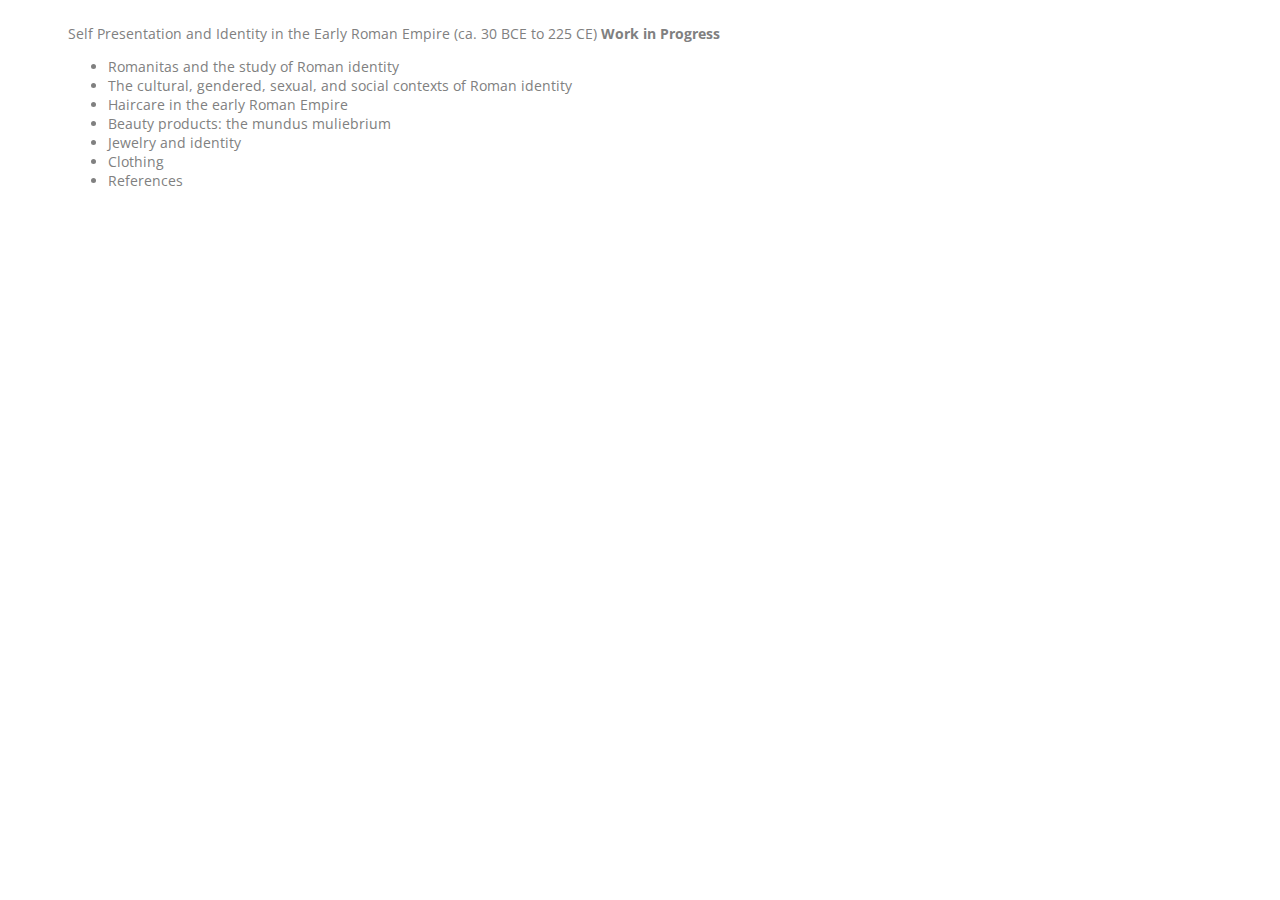
==== index.html @ 380b71aa "add work in progress message" ====
<!DOCTYPE html>
<html>
  <head>
    <link href="https://fonts.googleapis.com/css?family=Open+Sans" rel="stylesheet">
    <link href="https://fonts.googleapis.com/css?family=Raleway" rel="stylesheet">
    <link rel="stylesheet" type="text/css" href="styles.css">
    <meta charset="utf-8">

    <title>Self Presentation and Identity</title>
  </head>
  <body>
    <p>
      Self Presentation and Identity in the Early Roman Empire (ca. 30 BCE to 225 CE) <strong>Work in Progress</strong>
    </p>
    <nav>
      <ul>
        <li>Romanitas and the study of Roman identity</li>
        <li>The cultural, gendered, sexual, and social contexts of Roman identity</li>
        <li>Haircare in the early Roman Empire</li>
        <li>Beauty products: the mundus muliebrium</li>
        <li>Jewelry and identity</li>
        <li>Clothing</li>
        <li>References</li>
      </ul>
    </nav>
  </body>
</html>
---- styles.css ----
html {
  margin-top: 50 px;
  margin-bottom: 50px;
  margin-right: 50px;
  margin-left: 50px;
  padding: 10px;
}

h1 {
  font-family: 'Raleway', sans-serif;
  font-size: 40px;
  font-style: bold;
  color: ;
}

h2 {
  font-family: 'Raleway', sans-serif;
  font-size: 36px;
  font-style: bold;
  color: #0E476E;
}
h3 {
  font-family: 'Raleway', sans-serif;
  font-size: 32px;
  font-style: bold;
  color: #0E476E;
}
h4 {
  font-family: 'Raleway', sans-serif;
  font-size: 28px;
  font-style: bold;
  color: #0E476E;
}
h5 {
  font-family: 'Raleway', sans-serif;
  font-size: 24px;
  font-style: bold;
  color: #0E476E;
}
h6 {
  font-family: 'Raleway', sans-serif;
  font-size: 18px;
  font-style: bold;
  color: #0E476E;
}
body {
  font-family: 'Open Sans', sans-serif;
  font-size: 14px;
  font-style: normal;
  color: #808080;
}
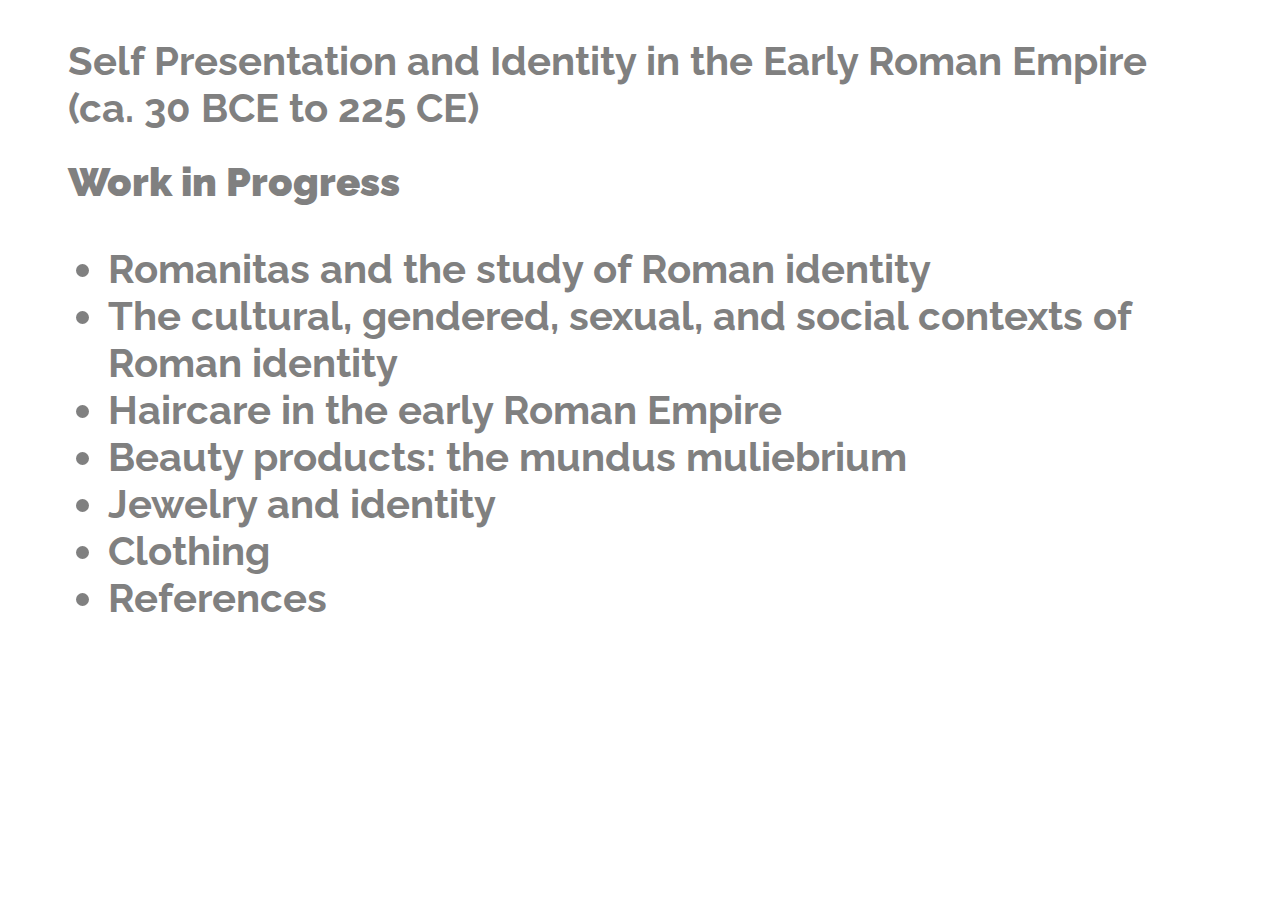
==== commit c9ac05f9: "more edits" ====
--- a/index.html
+++ b/index.html
@@ -10,7 +10,8 @@
   </head>
   <body>
     <p>
-      Self Presentation and Identity in the Early Roman Empire (ca. 30 BCE to 225 CE) <strong>Work in Progress</strong>
+      <h1>Self Presentation and Identity in the Early Roman Empire (ca. 30 BCE to 225 CE)<h1>
+      <strong>Work in Progress</strong>
     </p>
     <nav>
       <ul>
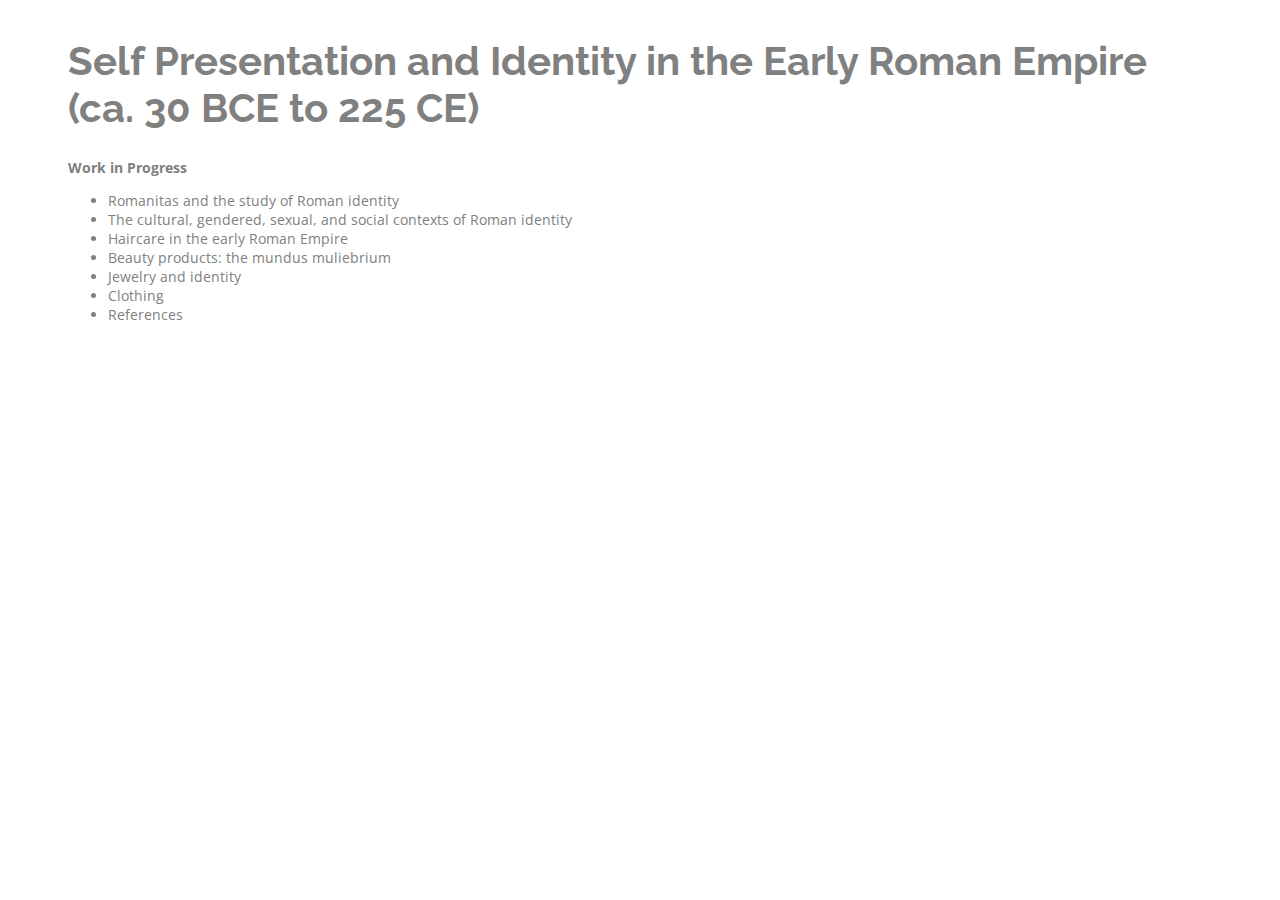
==== commit 1128f5ce: "empty string" ====
--- a/index.html
+++ b/index.html
@@ -10,7 +10,7 @@
   </head>
   <body>
     <p>
-      <h1>Self Presentation and Identity in the Early Roman Empire (ca. 30 BCE to 225 CE)<h1>
+      <h1>Self Presentation and Identity in the Early Roman Empire (ca. 30 BCE to 225 CE)</h1>
       <strong>Work in Progress</strong>
     </p>
     <nav>
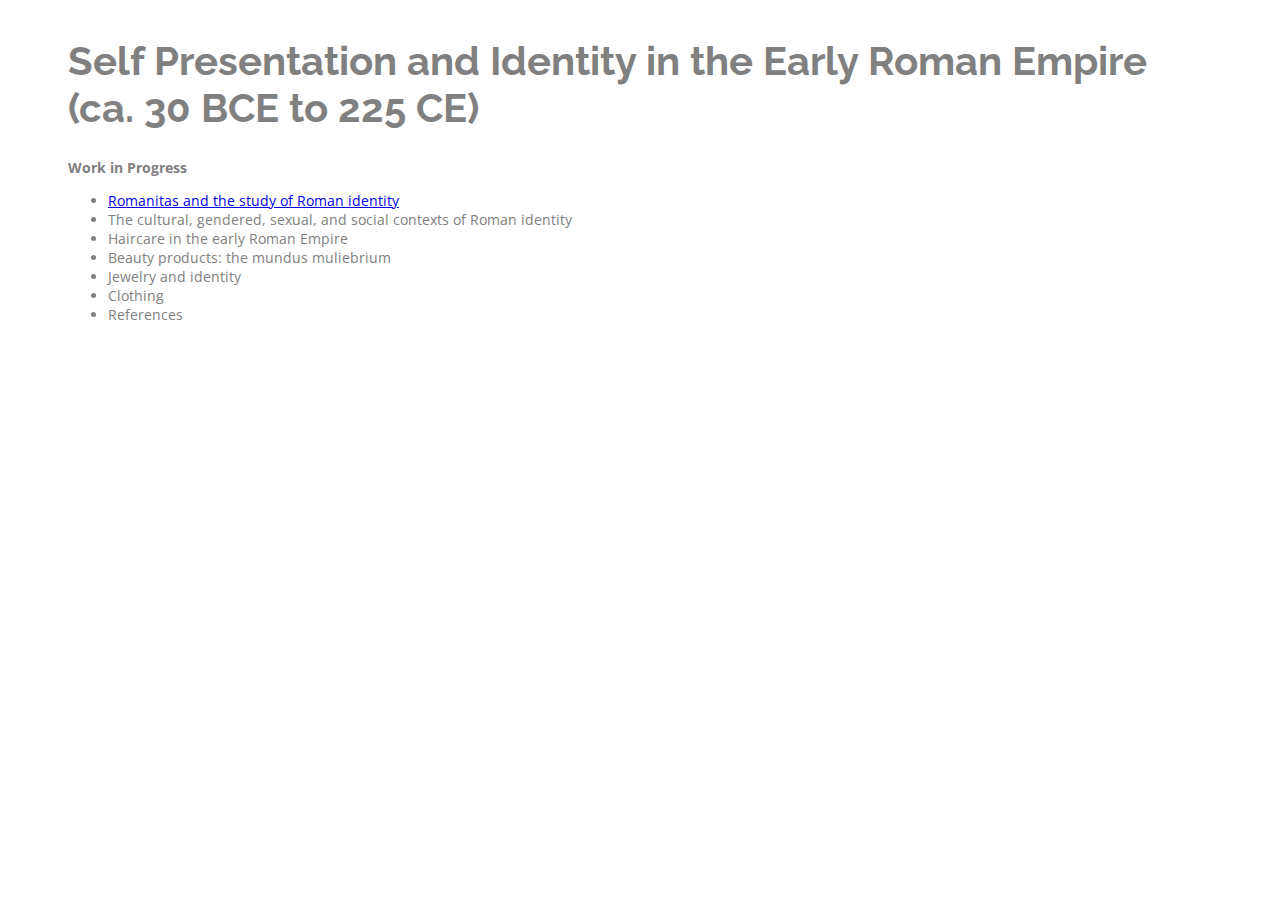
==== commit 85bc1ef9: "added a page on romanitas" ====
--- a/index.html
+++ b/index.html
@@ -15,7 +15,7 @@
     </p>
     <nav>
       <ul>
-        <li>Romanitas and the study of Roman identity</li>
+        <li><a href="/romanitas.html">Romanitas and the study of Roman identity</a></li>
         <li>The cultural, gendered, sexual, and social contexts of Roman identity</li>
         <li>Haircare in the early Roman Empire</li>
         <li>Beauty products: the mundus muliebrium</li>
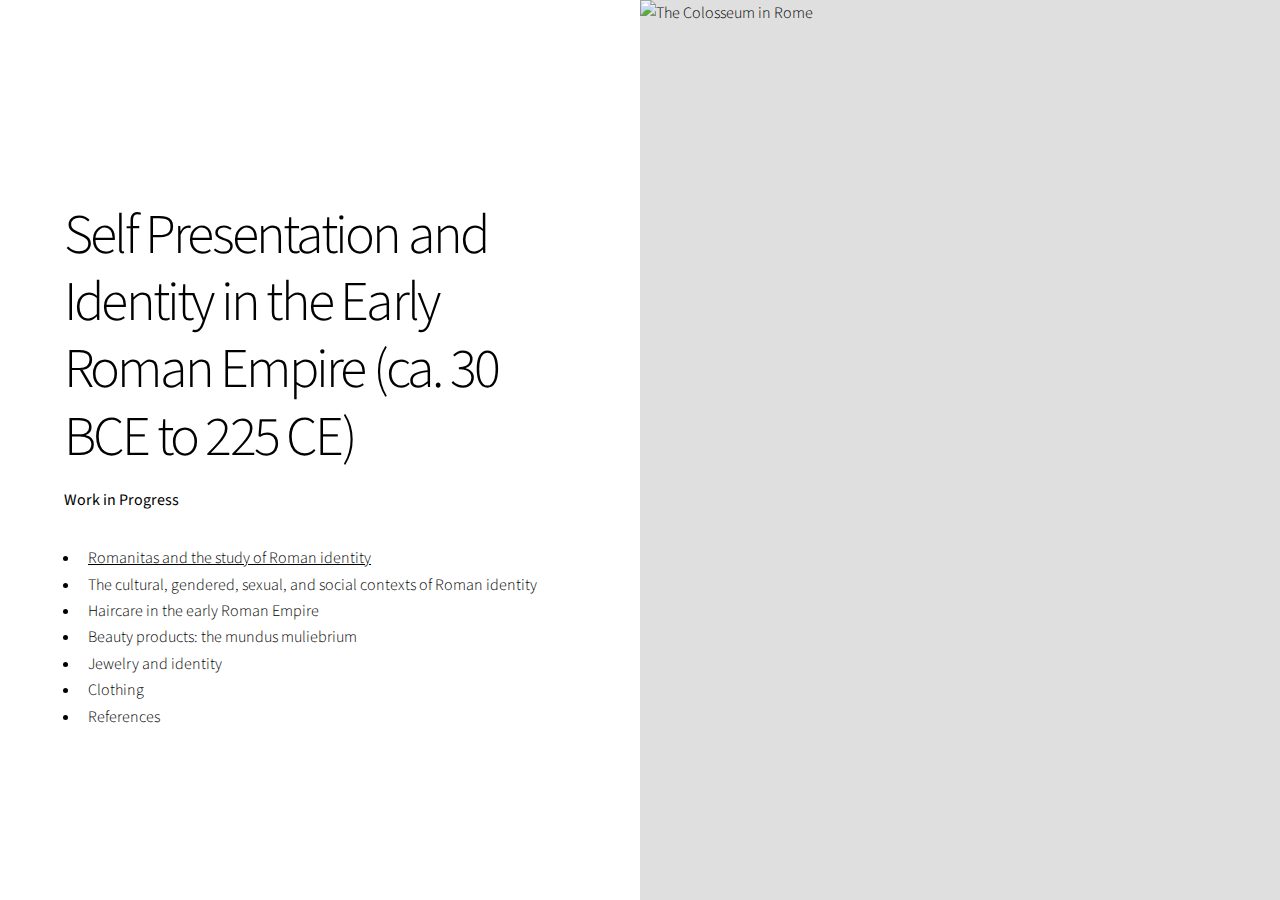
==== commit ba1b22c5: "add picture and styling to index.html" ====
--- a/index.html
+++ b/index.html
@@ -9,20 +9,30 @@
     <title>Self Presentation and Identity</title>
   </head>
   <body>
-    <p>
-      <h1>Self Presentation and Identity in the Early Roman Empire (ca. 30 BCE to 225 CE)</h1>
-      <strong>Work in Progress</strong>
-    </p>
-    <nav>
-      <ul>
-        <li><a href="/romanitas.html">Romanitas and the study of Roman identity</a></li>
-        <li>The cultural, gendered, sexual, and social contexts of Roman identity</li>
-        <li>Haircare in the early Roman Empire</li>
-        <li>Beauty products: the mundus muliebrium</li>
-        <li>Jewelry and identity</li>
-        <li>Clothing</li>
-        <li>References</li>
-      </ul>
-    </nav>
+
+    <section class="banner style1 fullscreen orient-left">
+      <div class="content">
+        <p>
+          <h1>Self Presentation and Identity in the Early Roman Empire (ca. 30 BCE to 225 CE)</h1>
+          <strong>Work in Progress</strong>
+        </p>
+        <nav>
+          <ul>
+            <li><a href="/romanitas.html">Romanitas and the study of Roman identity</a></li>
+            <li>The cultural, gendered, sexual, and social contexts of Roman identity</li>
+            <li>Haircare in the early Roman Empire</li>
+            <li>Beauty products: the mundus muliebrium</li>
+            <li>Jewelry and identity</li>
+            <li>Clothing</li>
+            <li>References</li>
+          </ul>
+        </nav>
+      </div>
+      <div class="image">
+        <img src="https://static.pexels.com/photos/10922/pexels-photo-10922.jpeg" alt="The Colosseum in Rome" />
+      </div>
+    </section>
+
+
   </body>
 </html>
--- a/styles.css
+++ b/styles.css
@@ -1,51 +1,8416 @@
-html {
-  margin-top: 50 px;
-  margin-bottom: 50px;
-  margin-right: 50px;
-  margin-left: 50px;
-  padding: 10px;
-}
-
-h1 {
-  font-family: 'Raleway', sans-serif;
-  font-size: 40px;
-  font-style: bold;
-  color: ;
-}
-
-h2 {
-  font-family: 'Raleway', sans-serif;
-  font-size: 36px;
-  font-style: bold;
-  color: #0E476E;
-}
-h3 {
-  font-family: 'Raleway', sans-serif;
-  font-size: 32px;
-  font-style: bold;
-  color: #0E476E;
-}
-h4 {
-  font-family: 'Raleway', sans-serif;
-  font-size: 28px;
-  font-style: bold;
-  color: #0E476E;
-}
-h5 {
-  font-family: 'Raleway', sans-serif;
-  font-size: 24px;
-  font-style: bold;
-  color: #0E476E;
-}
-h6 {
-  font-family: 'Raleway', sans-serif;
-  font-size: 18px;
-  font-style: bold;
-  color: #0E476E;
-}
-body {
-  font-family: 'Open Sans', sans-serif;
-  font-size: 14px;
-  font-style: normal;
-  color: #808080;
-}
+@import url(font-awesome.min.css);
+@import url("https://fonts.googleapis.com/css?family=Source+Sans+Pro:300,300i,400,400i");
+
+/*
+	Story by HTML5 UP
+	html5up.net | @ajlkn
+	Free for personal and commercial use under the CCA 3.0 license (html5up.net/license)
+*/
+
+/* Reset */
+
+	html, body, div, span, applet, object, iframe, h1, h2, h3, h4, h5, h6, p, blockquote, pre, a, abbr, acronym, address, big, cite, code, del, dfn, em, img, ins, kbd, q, s, samp, small, strike, strong, sub, sup, tt, var, b, u, i, center, dl, dt, dd, ol, ul, li, fieldset, form, label, legend, table, caption, tbody, tfoot, thead, tr, th, td, article, aside, canvas, details, embed, figure, figcaption, footer, header, hgroup, menu, nav, output, ruby, section, summary, time, mark, audio, video {
+		margin: 0;
+		padding: 0;
+		border: 0;
+		font-size: 100%;
+		font: inherit;
+		vertical-align: baseline;
+	}
+
+	article, aside, details, figcaption, figure, footer, header, hgroup, menu, nav, section {
+		display: block;
+	}
+
+	body {
+		line-height: 1;
+	}
+
+	ol, ul {
+		list-style: none;
+	}
+
+	blockquote, q {
+		quotes: none;
+	}
+
+	blockquote:before, blockquote:after, q:before, q:after {
+		content: '';
+		content: none;
+	}
+
+	table {
+		border-collapse: collapse;
+		border-spacing: 0;
+	}
+
+	body {
+		-webkit-text-size-adjust: none;
+	}
+
+/* Box Model */
+
+	*, *:before, *:after {
+		-moz-box-sizing: border-box;
+		-webkit-box-sizing: border-box;
+		box-sizing: border-box;
+	}
+
+/* Grid */
+
+	.row {
+		border-bottom: solid 1px transparent;
+		-moz-box-sizing: border-box;
+		-webkit-box-sizing: border-box;
+		box-sizing: border-box;
+	}
+
+	.row > * {
+		float: left;
+		-moz-box-sizing: border-box;
+		-webkit-box-sizing: border-box;
+		box-sizing: border-box;
+	}
+
+	.row:after, .row:before {
+		content: '';
+		display: block;
+		clear: both;
+		height: 0;
+	}
+
+	.row.uniform > * > :first-child {
+		margin-top: 0;
+	}
+
+	.row.uniform > * > :last-child {
+		margin-bottom: 0;
+	}
+
+	.row.\30 \25 > * {
+		padding: 0 0 0 0rem;
+	}
+
+	.row.\30 \25 {
+		margin: 0 0 -1px 0rem;
+	}
+
+	.row.uniform.\30 \25 > * {
+		padding: 0rem 0 0 0rem;
+	}
+
+	.row.uniform.\30 \25 {
+		margin: 0rem 0 -1px 0rem;
+	}
+
+	.row > * {
+		padding: 0 0 0 2rem;
+	}
+
+	.row {
+		margin: 0 0 -1px -2rem;
+	}
+
+	.row.uniform > * {
+		padding: 2rem 0 0 2rem;
+	}
+
+	.row.uniform {
+		margin: -2rem 0 -1px -2rem;
+	}
+
+	.row.\32 00\25 > * {
+		padding: 0 0 0 4rem;
+	}
+
+	.row.\32 00\25 {
+		margin: 0 0 -1px -4rem;
+	}
+
+	.row.uniform.\32 00\25 > * {
+		padding: 4rem 0 0 4rem;
+	}
+
+	.row.uniform.\32 00\25 {
+		margin: -4rem 0 -1px -4rem;
+	}
+
+	.row.\31 50\25 > * {
+		padding: 0 0 0 3rem;
+	}
+
+	.row.\31 50\25 {
+		margin: 0 0 -1px -3rem;
+	}
+
+	.row.uniform.\31 50\25 > * {
+		padding: 3rem 0 0 3rem;
+	}
+
+	.row.uniform.\31 50\25 {
+		margin: -3rem 0 -1px -3rem;
+	}
+
+	.row.\35 0\25 > * {
+		padding: 0 0 0 1rem;
+	}
+
+	.row.\35 0\25 {
+		margin: 0 0 -1px -1rem;
+	}
+
+	.row.uniform.\35 0\25 > * {
+		padding: 1rem 0 0 1rem;
+	}
+
+	.row.uniform.\35 0\25 {
+		margin: -1rem 0 -1px -1rem;
+	}
+
+	.row.\32 5\25 > * {
+		padding: 0 0 0 0.5rem;
+	}
+
+	.row.\32 5\25 {
+		margin: 0 0 -1px -0.5rem;
+	}
+
+	.row.uniform.\32 5\25 > * {
+		padding: 0.5rem 0 0 0.5rem;
+	}
+
+	.row.uniform.\32 5\25 {
+		margin: -0.5rem 0 -1px -0.5rem;
+	}
+
+	.\31 2u, .\31 2u\24 {
+		width: 100%;
+		clear: none;
+		margin-left: 0;
+	}
+
+	.\31 1u, .\31 1u\24 {
+		width: 91.6666666667%;
+		clear: none;
+		margin-left: 0;
+	}
+
+	.\31 0u, .\31 0u\24 {
+		width: 83.3333333333%;
+		clear: none;
+		margin-left: 0;
+	}
+
+	.\39 u, .\39 u\24 {
+		width: 75%;
+		clear: none;
+		margin-left: 0;
+	}
+
+	.\38 u, .\38 u\24 {
+		width: 66.6666666667%;
+		clear: none;
+		margin-left: 0;
+	}
+
+	.\37 u, .\37 u\24 {
+		width: 58.3333333333%;
+		clear: none;
+		margin-left: 0;
+	}
+
+	.\36 u, .\36 u\24 {
+		width: 50%;
+		clear: none;
+		margin-left: 0;
+	}
+
+	.\35 u, .\35 u\24 {
+		width: 41.6666666667%;
+		clear: none;
+		margin-left: 0;
+	}
+
+	.\34 u, .\34 u\24 {
+		width: 33.3333333333%;
+		clear: none;
+		margin-left: 0;
+	}
+
+	.\33 u, .\33 u\24 {
+		width: 25%;
+		clear: none;
+		margin-left: 0;
+	}
+
+	.\32 u, .\32 u\24 {
+		width: 16.6666666667%;
+		clear: none;
+		margin-left: 0;
+	}
+
+	.\31 u, .\31 u\24 {
+		width: 8.3333333333%;
+		clear: none;
+		margin-left: 0;
+	}
+
+	.\31 2u\24 + *,
+	.\31 1u\24 + *,
+	.\31 0u\24 + *,
+	.\39 u\24 + *,
+	.\38 u\24 + *,
+	.\37 u\24 + *,
+	.\36 u\24 + *,
+	.\35 u\24 + *,
+	.\34 u\24 + *,
+	.\33 u\24 + *,
+	.\32 u\24 + *,
+	.\31 u\24 + * {
+		clear: left;
+	}
+
+	.\-11u {
+		margin-left: 91.66667%;
+	}
+
+	.\-10u {
+		margin-left: 83.33333%;
+	}
+
+	.\-9u {
+		margin-left: 75%;
+	}
+
+	.\-8u {
+		margin-left: 66.66667%;
+	}
+
+	.\-7u {
+		margin-left: 58.33333%;
+	}
+
+	.\-6u {
+		margin-left: 50%;
+	}
+
+	.\-5u {
+		margin-left: 41.66667%;
+	}
+
+	.\-4u {
+		margin-left: 33.33333%;
+	}
+
+	.\-3u {
+		margin-left: 25%;
+	}
+
+	.\-2u {
+		margin-left: 16.66667%;
+	}
+
+	.\-1u {
+		margin-left: 8.33333%;
+	}
+
+	@media screen and (max-width: 1680px) {
+
+		.row > * {
+			padding: 0 0 0 2rem;
+		}
+
+		.row {
+			margin: 0 0 -1px -2rem;
+		}
+
+		.row.uniform > * {
+			padding: 2rem 0 0 2rem;
+		}
+
+		.row.uniform {
+			margin: -2rem 0 -1px -2rem;
+		}
+
+		.row.\32 00\25 > * {
+			padding: 0 0 0 4rem;
+		}
+
+		.row.\32 00\25 {
+			margin: 0 0 -1px -4rem;
+		}
+
+		.row.uniform.\32 00\25 > * {
+			padding: 4rem 0 0 4rem;
+		}
+
+		.row.uniform.\32 00\25 {
+			margin: -4rem 0 -1px -4rem;
+		}
+
+		.row.\31 50\25 > * {
+			padding: 0 0 0 3rem;
+		}
+
+		.row.\31 50\25 {
+			margin: 0 0 -1px -3rem;
+		}
+
+		.row.uniform.\31 50\25 > * {
+			padding: 3rem 0 0 3rem;
+		}
+
+		.row.uniform.\31 50\25 {
+			margin: -3rem 0 -1px -3rem;
+		}
+
+		.row.\35 0\25 > * {
+			padding: 0 0 0 1rem;
+		}
+
+		.row.\35 0\25 {
+			margin: 0 0 -1px -1rem;
+		}
+
+		.row.uniform.\35 0\25 > * {
+			padding: 1rem 0 0 1rem;
+		}
+
+		.row.uniform.\35 0\25 {
+			margin: -1rem 0 -1px -1rem;
+		}
+
+		.row.\32 5\25 > * {
+			padding: 0 0 0 0.5rem;
+		}
+
+		.row.\32 5\25 {
+			margin: 0 0 -1px -0.5rem;
+		}
+
+		.row.uniform.\32 5\25 > * {
+			padding: 0.5rem 0 0 0.5rem;
+		}
+
+		.row.uniform.\32 5\25 {
+			margin: -0.5rem 0 -1px -0.5rem;
+		}
+
+		.\31 2u\28xlarge\29, .\31 2u\24\28xlarge\29 {
+			width: 100%;
+			clear: none;
+			margin-left: 0;
+		}
+
+		.\31 1u\28xlarge\29, .\31 1u\24\28xlarge\29 {
+			width: 91.6666666667%;
+			clear: none;
+			margin-left: 0;
+		}
+
+		.\31 0u\28xlarge\29, .\31 0u\24\28xlarge\29 {
+			width: 83.3333333333%;
+			clear: none;
+			margin-left: 0;
+		}
+
+		.\39 u\28xlarge\29, .\39 u\24\28xlarge\29 {
+			width: 75%;
+			clear: none;
+			margin-left: 0;
+		}
+
+		.\38 u\28xlarge\29, .\38 u\24\28xlarge\29 {
+			width: 66.6666666667%;
+			clear: none;
+			margin-left: 0;
+		}
+
+		.\37 u\28xlarge\29, .\37 u\24\28xlarge\29 {
+			width: 58.3333333333%;
+			clear: none;
+			margin-left: 0;
+		}
+
+		.\36 u\28xlarge\29, .\36 u\24\28xlarge\29 {
+			width: 50%;
+			clear: none;
+			margin-left: 0;
+		}
+
+		.\35 u\28xlarge\29, .\35 u\24\28xlarge\29 {
+			width: 41.6666666667%;
+			clear: none;
+			margin-left: 0;
+		}
+
+		.\34 u\28xlarge\29, .\34 u\24\28xlarge\29 {
+			width: 33.3333333333%;
+			clear: none;
+			margin-left: 0;
+		}
+
+		.\33 u\28xlarge\29, .\33 u\24\28xlarge\29 {
+			width: 25%;
+			clear: none;
+			margin-left: 0;
+		}
+
+		.\32 u\28xlarge\29, .\32 u\24\28xlarge\29 {
+			width: 16.6666666667%;
+			clear: none;
+			margin-left: 0;
+		}
+
+		.\31 u\28xlarge\29, .\31 u\24\28xlarge\29 {
+			width: 8.3333333333%;
+			clear: none;
+			margin-left: 0;
+		}
+
+		.\31 2u\24\28xlarge\29 + *,
+		.\31 1u\24\28xlarge\29 + *,
+		.\31 0u\24\28xlarge\29 + *,
+		.\39 u\24\28xlarge\29 + *,
+		.\38 u\24\28xlarge\29 + *,
+		.\37 u\24\28xlarge\29 + *,
+		.\36 u\24\28xlarge\29 + *,
+		.\35 u\24\28xlarge\29 + *,
+		.\34 u\24\28xlarge\29 + *,
+		.\33 u\24\28xlarge\29 + *,
+		.\32 u\24\28xlarge\29 + *,
+		.\31 u\24\28xlarge\29 + * {
+			clear: left;
+		}
+
+		.\-11u\28xlarge\29 {
+			margin-left: 91.66667%;
+		}
+
+		.\-10u\28xlarge\29 {
+			margin-left: 83.33333%;
+		}
+
+		.\-9u\28xlarge\29 {
+			margin-left: 75%;
+		}
+
+		.\-8u\28xlarge\29 {
+			margin-left: 66.66667%;
+		}
+
+		.\-7u\28xlarge\29 {
+			margin-left: 58.33333%;
+		}
+
+		.\-6u\28xlarge\29 {
+			margin-left: 50%;
+		}
+
+		.\-5u\28xlarge\29 {
+			margin-left: 41.66667%;
+		}
+
+		.\-4u\28xlarge\29 {
+			margin-left: 33.33333%;
+		}
+
+		.\-3u\28xlarge\29 {
+			margin-left: 25%;
+		}
+
+		.\-2u\28xlarge\29 {
+			margin-left: 16.66667%;
+		}
+
+		.\-1u\28xlarge\29 {
+			margin-left: 8.33333%;
+		}
+
+	}
+
+	@media screen and (max-width: 1280px) {
+
+		.row > * {
+			padding: 0 0 0 2rem;
+		}
+
+		.row {
+			margin: 0 0 -1px -2rem;
+		}
+
+		.row.uniform > * {
+			padding: 2rem 0 0 2rem;
+		}
+
+		.row.uniform {
+			margin: -2rem 0 -1px -2rem;
+		}
+
+		.row.\32 00\25 > * {
+			padding: 0 0 0 4rem;
+		}
+
+		.row.\32 00\25 {
+			margin: 0 0 -1px -4rem;
+		}
+
+		.row.uniform.\32 00\25 > * {
+			padding: 4rem 0 0 4rem;
+		}
+
+		.row.uniform.\32 00\25 {
+			margin: -4rem 0 -1px -4rem;
+		}
+
+		.row.\31 50\25 > * {
+			padding: 0 0 0 3rem;
+		}
+
+		.row.\31 50\25 {
+			margin: 0 0 -1px -3rem;
+		}
+
+		.row.uniform.\31 50\25 > * {
+			padding: 3rem 0 0 3rem;
+		}
+
+		.row.uniform.\31 50\25 {
+			margin: -3rem 0 -1px -3rem;
+		}
+
+		.row.\35 0\25 > * {
+			padding: 0 0 0 1rem;
+		}
+
+		.row.\35 0\25 {
+			margin: 0 0 -1px -1rem;
+		}
+
+		.row.uniform.\35 0\25 > * {
+			padding: 1rem 0 0 1rem;
+		}
+
+		.row.uniform.\35 0\25 {
+			margin: -1rem 0 -1px -1rem;
+		}
+
+		.row.\32 5\25 > * {
+			padding: 0 0 0 0.5rem;
+		}
+
+		.row.\32 5\25 {
+			margin: 0 0 -1px -0.5rem;
+		}
+
+		.row.uniform.\32 5\25 > * {
+			padding: 0.5rem 0 0 0.5rem;
+		}
+
+		.row.uniform.\32 5\25 {
+			margin: -0.5rem 0 -1px -0.5rem;
+		}
+
+		.\31 2u\28large\29, .\31 2u\24\28large\29 {
+			width: 100%;
+			clear: none;
+			margin-left: 0;
+		}
+
+		.\31 1u\28large\29, .\31 1u\24\28large\29 {
+			width: 91.6666666667%;
+			clear: none;
+			margin-left: 0;
+		}
+
+		.\31 0u\28large\29, .\31 0u\24\28large\29 {
+			width: 83.3333333333%;
+			clear: none;
+			margin-left: 0;
+		}
+
+		.\39 u\28large\29, .\39 u\24\28large\29 {
+			width: 75%;
+			clear: none;
+			margin-left: 0;
+		}
+
+		.\38 u\28large\29, .\38 u\24\28large\29 {
+			width: 66.6666666667%;
+			clear: none;
+			margin-left: 0;
+		}
+
+		.\37 u\28large\29, .\37 u\24\28large\29 {
+			width: 58.3333333333%;
+			clear: none;
+			margin-left: 0;
+		}
+
+		.\36 u\28large\29, .\36 u\24\28large\29 {
+			width: 50%;
+			clear: none;
+			margin-left: 0;
+		}
+
+		.\35 u\28large\29, .\35 u\24\28large\29 {
+			width: 41.6666666667%;
+			clear: none;
+			margin-left: 0;
+		}
+
+		.\34 u\28large\29, .\34 u\24\28large\29 {
+			width: 33.3333333333%;
+			clear: none;
+			margin-left: 0;
+		}
+
+		.\33 u\28large\29, .\33 u\24\28large\29 {
+			width: 25%;
+			clear: none;
+			margin-left: 0;
+		}
+
+		.\32 u\28large\29, .\32 u\24\28large\29 {
+			width: 16.6666666667%;
+			clear: none;
+			margin-left: 0;
+		}
+
+		.\31 u\28large\29, .\31 u\24\28large\29 {
+			width: 8.3333333333%;
+			clear: none;
+			margin-left: 0;
+		}
+
+		.\31 2u\24\28large\29 + *,
+		.\31 1u\24\28large\29 + *,
+		.\31 0u\24\28large\29 + *,
+		.\39 u\24\28large\29 + *,
+		.\38 u\24\28large\29 + *,
+		.\37 u\24\28large\29 + *,
+		.\36 u\24\28large\29 + *,
+		.\35 u\24\28large\29 + *,
+		.\34 u\24\28large\29 + *,
+		.\33 u\24\28large\29 + *,
+		.\32 u\24\28large\29 + *,
+		.\31 u\24\28large\29 + * {
+			clear: left;
+		}
+
+		.\-11u\28large\29 {
+			margin-left: 91.66667%;
+		}
+
+		.\-10u\28large\29 {
+			margin-left: 83.33333%;
+		}
+
+		.\-9u\28large\29 {
+			margin-left: 75%;
+		}
+
+		.\-8u\28large\29 {
+			margin-left: 66.66667%;
+		}
+
+		.\-7u\28large\29 {
+			margin-left: 58.33333%;
+		}
+
+		.\-6u\28large\29 {
+			margin-left: 50%;
+		}
+
+		.\-5u\28large\29 {
+			margin-left: 41.66667%;
+		}
+
+		.\-4u\28large\29 {
+			margin-left: 33.33333%;
+		}
+
+		.\-3u\28large\29 {
+			margin-left: 25%;
+		}
+
+		.\-2u\28large\29 {
+			margin-left: 16.66667%;
+		}
+
+		.\-1u\28large\29 {
+			margin-left: 8.33333%;
+		}
+
+	}
+
+	@media screen and (max-width: 980px) {
+
+		.row > * {
+			padding: 0 0 0 2rem;
+		}
+
+		.row {
+			margin: 0 0 -1px -2rem;
+		}
+
+		.row.uniform > * {
+			padding: 2rem 0 0 2rem;
+		}
+
+		.row.uniform {
+			margin: -2rem 0 -1px -2rem;
+		}
+
+		.row.\32 00\25 > * {
+			padding: 0 0 0 4rem;
+		}
+
+		.row.\32 00\25 {
+			margin: 0 0 -1px -4rem;
+		}
+
+		.row.uniform.\32 00\25 > * {
+			padding: 4rem 0 0 4rem;
+		}
+
+		.row.uniform.\32 00\25 {
+			margin: -4rem 0 -1px -4rem;
+		}
+
+		.row.\31 50\25 > * {
+			padding: 0 0 0 3rem;
+		}
+
+		.row.\31 50\25 {
+			margin: 0 0 -1px -3rem;
+		}
+
+		.row.uniform.\31 50\25 > * {
+			padding: 3rem 0 0 3rem;
+		}
+
+		.row.uniform.\31 50\25 {
+			margin: -3rem 0 -1px -3rem;
+		}
+
+		.row.\35 0\25 > * {
+			padding: 0 0 0 1rem;
+		}
+
+		.row.\35 0\25 {
+			margin: 0 0 -1px -1rem;
+		}
+
+		.row.uniform.\35 0\25 > * {
+			padding: 1rem 0 0 1rem;
+		}
+
+		.row.uniform.\35 0\25 {
+			margin: -1rem 0 -1px -1rem;
+		}
+
+		.row.\32 5\25 > * {
+			padding: 0 0 0 0.5rem;
+		}
+
+		.row.\32 5\25 {
+			margin: 0 0 -1px -0.5rem;
+		}
+
+		.row.uniform.\32 5\25 > * {
+			padding: 0.5rem 0 0 0.5rem;
+		}
+
+		.row.uniform.\32 5\25 {
+			margin: -0.5rem 0 -1px -0.5rem;
+		}
+
+		.\31 2u\28medium\29, .\31 2u\24\28medium\29 {
+			width: 100%;
+			clear: none;
+			margin-left: 0;
+		}
+
+		.\31 1u\28medium\29, .\31 1u\24\28medium\29 {
+			width: 91.6666666667%;
+			clear: none;
+			margin-left: 0;
+		}
+
+		.\31 0u\28medium\29, .\31 0u\24\28medium\29 {
+			width: 83.3333333333%;
+			clear: none;
+			margin-left: 0;
+		}
+
+		.\39 u\28medium\29, .\39 u\24\28medium\29 {
+			width: 75%;
+			clear: none;
+			margin-left: 0;
+		}
+
+		.\38 u\28medium\29, .\38 u\24\28medium\29 {
+			width: 66.6666666667%;
+			clear: none;
+			margin-left: 0;
+		}
+
+		.\37 u\28medium\29, .\37 u\24\28medium\29 {
+			width: 58.3333333333%;
+			clear: none;
+			margin-left: 0;
+		}
+
+		.\36 u\28medium\29, .\36 u\24\28medium\29 {
+			width: 50%;
+			clear: none;
+			margin-left: 0;
+		}
+
+		.\35 u\28medium\29, .\35 u\24\28medium\29 {
+			width: 41.6666666667%;
+			clear: none;
+			margin-left: 0;
+		}
+
+		.\34 u\28medium\29, .\34 u\24\28medium\29 {
+			width: 33.3333333333%;
+			clear: none;
+			margin-left: 0;
+		}
+
+		.\33 u\28medium\29, .\33 u\24\28medium\29 {
+			width: 25%;
+			clear: none;
+			margin-left: 0;
+		}
+
+		.\32 u\28medium\29, .\32 u\24\28medium\29 {
+			width: 16.6666666667%;
+			clear: none;
+			margin-left: 0;
+		}
+
+		.\31 u\28medium\29, .\31 u\24\28medium\29 {
+			width: 8.3333333333%;
+			clear: none;
+			margin-left: 0;
+		}
+
+		.\31 2u\24\28medium\29 + *,
+		.\31 1u\24\28medium\29 + *,
+		.\31 0u\24\28medium\29 + *,
+		.\39 u\24\28medium\29 + *,
+		.\38 u\24\28medium\29 + *,
+		.\37 u\24\28medium\29 + *,
+		.\36 u\24\28medium\29 + *,
+		.\35 u\24\28medium\29 + *,
+		.\34 u\24\28medium\29 + *,
+		.\33 u\24\28medium\29 + *,
+		.\32 u\24\28medium\29 + *,
+		.\31 u\24\28medium\29 + * {
+			clear: left;
+		}
+
+		.\-11u\28medium\29 {
+			margin-left: 91.66667%;
+		}
+
+		.\-10u\28medium\29 {
+			margin-left: 83.33333%;
+		}
+
+		.\-9u\28medium\29 {
+			margin-left: 75%;
+		}
+
+		.\-8u\28medium\29 {
+			margin-left: 66.66667%;
+		}
+
+		.\-7u\28medium\29 {
+			margin-left: 58.33333%;
+		}
+
+		.\-6u\28medium\29 {
+			margin-left: 50%;
+		}
+
+		.\-5u\28medium\29 {
+			margin-left: 41.66667%;
+		}
+
+		.\-4u\28medium\29 {
+			margin-left: 33.33333%;
+		}
+
+		.\-3u\28medium\29 {
+			margin-left: 25%;
+		}
+
+		.\-2u\28medium\29 {
+			margin-left: 16.66667%;
+		}
+
+		.\-1u\28medium\29 {
+			margin-left: 8.33333%;
+		}
+
+	}
+
+	@media screen and (max-width: 736px) {
+
+		.row > * {
+			padding: 0 0 0 2rem;
+		}
+
+		.row {
+			margin: 0 0 -1px -2rem;
+		}
+
+		.row.uniform > * {
+			padding: 2rem 0 0 2rem;
+		}
+
+		.row.uniform {
+			margin: -2rem 0 -1px -2rem;
+		}
+
+		.row.\32 00\25 > * {
+			padding: 0 0 0 4rem;
+		}
+
+		.row.\32 00\25 {
+			margin: 0 0 -1px -4rem;
+		}
+
+		.row.uniform.\32 00\25 > * {
+			padding: 4rem 0 0 4rem;
+		}
+
+		.row.uniform.\32 00\25 {
+			margin: -4rem 0 -1px -4rem;
+		}
+
+		.row.\31 50\25 > * {
+			padding: 0 0 0 3rem;
+		}
+
+		.row.\31 50\25 {
+			margin: 0 0 -1px -3rem;
+		}
+
+		.row.uniform.\31 50\25 > * {
+			padding: 3rem 0 0 3rem;
+		}
+
+		.row.uniform.\31 50\25 {
+			margin: -3rem 0 -1px -3rem;
+		}
+
+		.row.\35 0\25 > * {
+			padding: 0 0 0 1rem;
+		}
+
+		.row.\35 0\25 {
+			margin: 0 0 -1px -1rem;
+		}
+
+		.row.uniform.\35 0\25 > * {
+			padding: 1rem 0 0 1rem;
+		}
+
+		.row.uniform.\35 0\25 {
+			margin: -1rem 0 -1px -1rem;
+		}
+
+		.row.\32 5\25 > * {
+			padding: 0 0 0 0.5rem;
+		}
+
+		.row.\32 5\25 {
+			margin: 0 0 -1px -0.5rem;
+		}
+
+		.row.uniform.\32 5\25 > * {
+			padding: 0.5rem 0 0 0.5rem;
+		}
+
+		.row.uniform.\32 5\25 {
+			margin: -0.5rem 0 -1px -0.5rem;
+		}
+
+		.\31 2u\28small\29, .\31 2u\24\28small\29 {
+			width: 100%;
+			clear: none;
+			margin-left: 0;
+		}
+
+		.\31 1u\28small\29, .\31 1u\24\28small\29 {
+			width: 91.6666666667%;
+			clear: none;
+			margin-left: 0;
+		}
+
+		.\31 0u\28small\29, .\31 0u\24\28small\29 {
+			width: 83.3333333333%;
+			clear: none;
+			margin-left: 0;
+		}
+
+		.\39 u\28small\29, .\39 u\24\28small\29 {
+			width: 75%;
+			clear: none;
+			margin-left: 0;
+		}
+
+		.\38 u\28small\29, .\38 u\24\28small\29 {
+			width: 66.6666666667%;
+			clear: none;
+			margin-left: 0;
+		}
+
+		.\37 u\28small\29, .\37 u\24\28small\29 {
+			width: 58.3333333333%;
+			clear: none;
+			margin-left: 0;
+		}
+
+		.\36 u\28small\29, .\36 u\24\28small\29 {
+			width: 50%;
+			clear: none;
+			margin-left: 0;
+		}
+
+		.\35 u\28small\29, .\35 u\24\28small\29 {
+			width: 41.6666666667%;
+			clear: none;
+			margin-left: 0;
+		}
+
+		.\34 u\28small\29, .\34 u\24\28small\29 {
+			width: 33.3333333333%;
+			clear: none;
+			margin-left: 0;
+		}
+
+		.\33 u\28small\29, .\33 u\24\28small\29 {
+			width: 25%;
+			clear: none;
+			margin-left: 0;
+		}
+
+		.\32 u\28small\29, .\32 u\24\28small\29 {
+			width: 16.6666666667%;
+			clear: none;
+			margin-left: 0;
+		}
+
+		.\31 u\28small\29, .\31 u\24\28small\29 {
+			width: 8.3333333333%;
+			clear: none;
+			margin-left: 0;
+		}
+
+		.\31 2u\24\28small\29 + *,
+		.\31 1u\24\28small\29 + *,
+		.\31 0u\24\28small\29 + *,
+		.\39 u\24\28small\29 + *,
+		.\38 u\24\28small\29 + *,
+		.\37 u\24\28small\29 + *,
+		.\36 u\24\28small\29 + *,
+		.\35 u\24\28small\29 + *,
+		.\34 u\24\28small\29 + *,
+		.\33 u\24\28small\29 + *,
+		.\32 u\24\28small\29 + *,
+		.\31 u\24\28small\29 + * {
+			clear: left;
+		}
+
+		.\-11u\28small\29 {
+			margin-left: 91.66667%;
+		}
+
+		.\-10u\28small\29 {
+			margin-left: 83.33333%;
+		}
+
+		.\-9u\28small\29 {
+			margin-left: 75%;
+		}
+
+		.\-8u\28small\29 {
+			margin-left: 66.66667%;
+		}
+
+		.\-7u\28small\29 {
+			margin-left: 58.33333%;
+		}
+
+		.\-6u\28small\29 {
+			margin-left: 50%;
+		}
+
+		.\-5u\28small\29 {
+			margin-left: 41.66667%;
+		}
+
+		.\-4u\28small\29 {
+			margin-left: 33.33333%;
+		}
+
+		.\-3u\28small\29 {
+			margin-left: 25%;
+		}
+
+		.\-2u\28small\29 {
+			margin-left: 16.66667%;
+		}
+
+		.\-1u\28small\29 {
+			margin-left: 8.33333%;
+		}
+
+	}
+
+	@media screen and (max-width: 480px) {
+
+		.row > * {
+			padding: 0 0 0 2rem;
+		}
+
+		.row {
+			margin: 0 0 -1px -2rem;
+		}
+
+		.row.uniform > * {
+			padding: 2rem 0 0 2rem;
+		}
+
+		.row.uniform {
+			margin: -2rem 0 -1px -2rem;
+		}
+
+		.row.\32 00\25 > * {
+			padding: 0 0 0 4rem;
+		}
+
+		.row.\32 00\25 {
+			margin: 0 0 -1px -4rem;
+		}
+
+		.row.uniform.\32 00\25 > * {
+			padding: 4rem 0 0 4rem;
+		}
+
+		.row.uniform.\32 00\25 {
+			margin: -4rem 0 -1px -4rem;
+		}
+
+		.row.\31 50\25 > * {
+			padding: 0 0 0 3rem;
+		}
+
+		.row.\31 50\25 {
+			margin: 0 0 -1px -3rem;
+		}
+
+		.row.uniform.\31 50\25 > * {
+			padding: 3rem 0 0 3rem;
+		}
+
+		.row.uniform.\31 50\25 {
+			margin: -3rem 0 -1px -3rem;
+		}
+
+		.row.\35 0\25 > * {
+			padding: 0 0 0 1rem;
+		}
+
+		.row.\35 0\25 {
+			margin: 0 0 -1px -1rem;
+		}
+
+		.row.uniform.\35 0\25 > * {
+			padding: 1rem 0 0 1rem;
+		}
+
+		.row.uniform.\35 0\25 {
+			margin: -1rem 0 -1px -1rem;
+		}
+
+		.row.\32 5\25 > * {
+			padding: 0 0 0 0.5rem;
+		}
+
+		.row.\32 5\25 {
+			margin: 0 0 -1px -0.5rem;
+		}
+
+		.row.uniform.\32 5\25 > * {
+			padding: 0.5rem 0 0 0.5rem;
+		}
+
+		.row.uniform.\32 5\25 {
+			margin: -0.5rem 0 -1px -0.5rem;
+		}
+
+		.\31 2u\28xsmall\29, .\31 2u\24\28xsmall\29 {
+			width: 100%;
+			clear: none;
+			margin-left: 0;
+		}
+
+		.\31 1u\28xsmall\29, .\31 1u\24\28xsmall\29 {
+			width: 91.6666666667%;
+			clear: none;
+			margin-left: 0;
+		}
+
+		.\31 0u\28xsmall\29, .\31 0u\24\28xsmall\29 {
+			width: 83.3333333333%;
+			clear: none;
+			margin-left: 0;
+		}
+
+		.\39 u\28xsmall\29, .\39 u\24\28xsmall\29 {
+			width: 75%;
+			clear: none;
+			margin-left: 0;
+		}
+
+		.\38 u\28xsmall\29, .\38 u\24\28xsmall\29 {
+			width: 66.6666666667%;
+			clear: none;
+			margin-left: 0;
+		}
+
+		.\37 u\28xsmall\29, .\37 u\24\28xsmall\29 {
+			width: 58.3333333333%;
+			clear: none;
+			margin-left: 0;
+		}
+
+		.\36 u\28xsmall\29, .\36 u\24\28xsmall\29 {
+			width: 50%;
+			clear: none;
+			margin-left: 0;
+		}
+
+		.\35 u\28xsmall\29, .\35 u\24\28xsmall\29 {
+			width: 41.6666666667%;
+			clear: none;
+			margin-left: 0;
+		}
+
+		.\34 u\28xsmall\29, .\34 u\24\28xsmall\29 {
+			width: 33.3333333333%;
+			clear: none;
+			margin-left: 0;
+		}
+
+		.\33 u\28xsmall\29, .\33 u\24\28xsmall\29 {
+			width: 25%;
+			clear: none;
+			margin-left: 0;
+		}
+
+		.\32 u\28xsmall\29, .\32 u\24\28xsmall\29 {
+			width: 16.6666666667%;
+			clear: none;
+			margin-left: 0;
+		}
+
+		.\31 u\28xsmall\29, .\31 u\24\28xsmall\29 {
+			width: 8.3333333333%;
+			clear: none;
+			margin-left: 0;
+		}
+
+		.\31 2u\24\28xsmall\29 + *,
+		.\31 1u\24\28xsmall\29 + *,
+		.\31 0u\24\28xsmall\29 + *,
+		.\39 u\24\28xsmall\29 + *,
+		.\38 u\24\28xsmall\29 + *,
+		.\37 u\24\28xsmall\29 + *,
+		.\36 u\24\28xsmall\29 + *,
+		.\35 u\24\28xsmall\29 + *,
+		.\34 u\24\28xsmall\29 + *,
+		.\33 u\24\28xsmall\29 + *,
+		.\32 u\24\28xsmall\29 + *,
+		.\31 u\24\28xsmall\29 + * {
+			clear: left;
+		}
+
+		.\-11u\28xsmall\29 {
+			margin-left: 91.66667%;
+		}
+
+		.\-10u\28xsmall\29 {
+			margin-left: 83.33333%;
+		}
+
+		.\-9u\28xsmall\29 {
+			margin-left: 75%;
+		}
+
+		.\-8u\28xsmall\29 {
+			margin-left: 66.66667%;
+		}
+
+		.\-7u\28xsmall\29 {
+			margin-left: 58.33333%;
+		}
+
+		.\-6u\28xsmall\29 {
+			margin-left: 50%;
+		}
+
+		.\-5u\28xsmall\29 {
+			margin-left: 41.66667%;
+		}
+
+		.\-4u\28xsmall\29 {
+			margin-left: 33.33333%;
+		}
+
+		.\-3u\28xsmall\29 {
+			margin-left: 25%;
+		}
+
+		.\-2u\28xsmall\29 {
+			margin-left: 16.66667%;
+		}
+
+		.\-1u\28xsmall\29 {
+			margin-left: 8.33333%;
+		}
+
+	}
+
+	@media screen and (max-width: 360px) {
+
+		.row > * {
+			padding: 0 0 0 2rem;
+		}
+
+		.row {
+			margin: 0 0 -1px -2rem;
+		}
+
+		.row.uniform > * {
+			padding: 2rem 0 0 2rem;
+		}
+
+		.row.uniform {
+			margin: -2rem 0 -1px -2rem;
+		}
+
+		.row.\32 00\25 > * {
+			padding: 0 0 0 4rem;
+		}
+
+		.row.\32 00\25 {
+			margin: 0 0 -1px -4rem;
+		}
+
+		.row.uniform.\32 00\25 > * {
+			padding: 4rem 0 0 4rem;
+		}
+
+		.row.uniform.\32 00\25 {
+			margin: -4rem 0 -1px -4rem;
+		}
+
+		.row.\31 50\25 > * {
+			padding: 0 0 0 3rem;
+		}
+
+		.row.\31 50\25 {
+			margin: 0 0 -1px -3rem;
+		}
+
+		.row.uniform.\31 50\25 > * {
+			padding: 3rem 0 0 3rem;
+		}
+
+		.row.uniform.\31 50\25 {
+			margin: -3rem 0 -1px -3rem;
+		}
+
+		.row.\35 0\25 > * {
+			padding: 0 0 0 1rem;
+		}
+
+		.row.\35 0\25 {
+			margin: 0 0 -1px -1rem;
+		}
+
+		.row.uniform.\35 0\25 > * {
+			padding: 1rem 0 0 1rem;
+		}
+
+		.row.uniform.\35 0\25 {
+			margin: -1rem 0 -1px -1rem;
+		}
+
+		.row.\32 5\25 > * {
+			padding: 0 0 0 0.5rem;
+		}
+
+		.row.\32 5\25 {
+			margin: 0 0 -1px -0.5rem;
+		}
+
+		.row.uniform.\32 5\25 > * {
+			padding: 0.5rem 0 0 0.5rem;
+		}
+
+		.row.uniform.\32 5\25 {
+			margin: -0.5rem 0 -1px -0.5rem;
+		}
+
+		.\31 2u\28xxsmall\29, .\31 2u\24\28xxsmall\29 {
+			width: 100%;
+			clear: none;
+			margin-left: 0;
+		}
+
+		.\31 1u\28xxsmall\29, .\31 1u\24\28xxsmall\29 {
+			width: 91.6666666667%;
+			clear: none;
+			margin-left: 0;
+		}
+
+		.\31 0u\28xxsmall\29, .\31 0u\24\28xxsmall\29 {
+			width: 83.3333333333%;
+			clear: none;
+			margin-left: 0;
+		}
+
+		.\39 u\28xxsmall\29, .\39 u\24\28xxsmall\29 {
+			width: 75%;
+			clear: none;
+			margin-left: 0;
+		}
+
+		.\38 u\28xxsmall\29, .\38 u\24\28xxsmall\29 {
+			width: 66.6666666667%;
+			clear: none;
+			margin-left: 0;
+		}
+
+		.\37 u\28xxsmall\29, .\37 u\24\28xxsmall\29 {
+			width: 58.3333333333%;
+			clear: none;
+			margin-left: 0;
+		}
+
+		.\36 u\28xxsmall\29, .\36 u\24\28xxsmall\29 {
+			width: 50%;
+			clear: none;
+			margin-left: 0;
+		}
+
+		.\35 u\28xxsmall\29, .\35 u\24\28xxsmall\29 {
+			width: 41.6666666667%;
+			clear: none;
+			margin-left: 0;
+		}
+
+		.\34 u\28xxsmall\29, .\34 u\24\28xxsmall\29 {
+			width: 33.3333333333%;
+			clear: none;
+			margin-left: 0;
+		}
+
+		.\33 u\28xxsmall\29, .\33 u\24\28xxsmall\29 {
+			width: 25%;
+			clear: none;
+			margin-left: 0;
+		}
+
+		.\32 u\28xxsmall\29, .\32 u\24\28xxsmall\29 {
+			width: 16.6666666667%;
+			clear: none;
+			margin-left: 0;
+		}
+
+		.\31 u\28xxsmall\29, .\31 u\24\28xxsmall\29 {
+			width: 8.3333333333%;
+			clear: none;
+			margin-left: 0;
+		}
+
+		.\31 2u\24\28xxsmall\29 + *,
+		.\31 1u\24\28xxsmall\29 + *,
+		.\31 0u\24\28xxsmall\29 + *,
+		.\39 u\24\28xxsmall\29 + *,
+		.\38 u\24\28xxsmall\29 + *,
+		.\37 u\24\28xxsmall\29 + *,
+		.\36 u\24\28xxsmall\29 + *,
+		.\35 u\24\28xxsmall\29 + *,
+		.\34 u\24\28xxsmall\29 + *,
+		.\33 u\24\28xxsmall\29 + *,
+		.\32 u\24\28xxsmall\29 + *,
+		.\31 u\24\28xxsmall\29 + * {
+			clear: left;
+		}
+
+		.\-11u\28xxsmall\29 {
+			margin-left: 91.66667%;
+		}
+
+		.\-10u\28xxsmall\29 {
+			margin-left: 83.33333%;
+		}
+
+		.\-9u\28xxsmall\29 {
+			margin-left: 75%;
+		}
+
+		.\-8u\28xxsmall\29 {
+			margin-left: 66.66667%;
+		}
+
+		.\-7u\28xxsmall\29 {
+			margin-left: 58.33333%;
+		}
+
+		.\-6u\28xxsmall\29 {
+			margin-left: 50%;
+		}
+
+		.\-5u\28xxsmall\29 {
+			margin-left: 41.66667%;
+		}
+
+		.\-4u\28xxsmall\29 {
+			margin-left: 33.33333%;
+		}
+
+		.\-3u\28xxsmall\29 {
+			margin-left: 25%;
+		}
+
+		.\-2u\28xxsmall\29 {
+			margin-left: 16.66667%;
+		}
+
+		.\-1u\28xxsmall\29 {
+			margin-left: 8.33333%;
+		}
+
+	}
+
+/* Basic */
+
+	@-ms-viewport {
+		width: device-width;
+	}
+
+	body {
+		-ms-overflow-style: scrollbar;
+	}
+
+	@media screen and (max-width: 480px) {
+
+		html, body {
+			min-width: 320px;
+		}
+
+	}
+
+	body {
+		background: #ffffff;
+	}
+
+		body.is-loading *, body.is-loading *:before, body.is-loading *:after {
+			-moz-animation: none !important;
+			-webkit-animation: none !important;
+			-ms-animation: none !important;
+			animation: none !important;
+			-moz-transition: none !important;
+			-webkit-transition: none !important;
+			-ms-transition: none !important;
+			transition: none !important;
+		}
+
+/* Type */
+
+	html {
+		font-size: 18pt;
+	}
+
+		@media screen and (max-width: 1680px) {
+
+			html {
+				font-size: 14pt;
+			}
+
+		}
+
+		@media screen and (max-width: 1280px) {
+
+			html {
+				font-size: 12pt;
+			}
+
+		}
+
+		@media screen and (max-width: 736px) {
+
+			html {
+				font-size: 11pt;
+			}
+
+		}
+
+		@media screen and (max-width: 360px) {
+
+			html {
+				font-size: 10pt;
+			}
+
+		}
+
+	body {
+		background-color: #ffffff;
+		color: #000000;
+	}
+
+	body, input, select, textarea {
+		font-family: "Source Sans Pro", Helvetica, sans-serif;
+		font-size: 1rem;
+		font-weight: 300;
+		line-height: 1.65;
+	}
+
+	a {
+		-moz-transition: color 0.2s ease-in-out;
+		-webkit-transition: color 0.2s ease-in-out;
+		-ms-transition: color 0.2s ease-in-out;
+		transition: color 0.2s ease-in-out;
+		text-decoration: underline;
+	}
+
+		a:hover {
+			text-decoration: none;
+		}
+
+	strong, b {
+		font-weight: 400;
+	}
+
+	em, i {
+		font-style: italic;
+	}
+
+	p {
+		margin: 0 0 2rem 0;
+	}
+
+		p.major {
+			font-size: 1.25rem;
+		}
+
+	h1, h2, h3, h4, h5, h6 {
+		font-weight: 300;
+		line-height: 1.375;
+		letter-spacing: -0.05em;
+		margin: 0 0 1rem 0;
+	}
+
+		h1 a, h2 a, h3 a, h4 a, h5 a, h6 a {
+			color: inherit;
+			text-decoration: none;
+		}
+
+	h1 {
+		font-size: 3.5rem;
+		line-height: 1.2;
+	}
+
+	h2 {
+		font-size: 2.25rem;
+	}
+
+	h3 {
+		font-size: 1.5rem;
+	}
+
+	h4 {
+		font-size: 1.1rem;
+	}
+
+	h5 {
+		font-size: 0.9rem;
+	}
+
+	h6 {
+		font-size: 0.7rem;
+	}
+
+	sub {
+		font-size: 0.8rem;
+		position: relative;
+		top: 0.5rem;
+	}
+
+	sup {
+		font-size: 0.8rem;
+		position: relative;
+		top: -0.5rem;
+	}
+
+	blockquote {
+		border-left: solid 4px;
+		font-style: italic;
+		margin: 0 0 2rem 0;
+		padding: 0.5rem 0 0.5rem 2rem;
+	}
+
+	code {
+		border-radius: 4px;
+		font-family: "Courier New", monospace;
+		font-size: 0.9em;
+		margin: 0 0.25rem;
+		padding: 0.25rem 0.325rem;
+	}
+
+	pre {
+		-webkit-overflow-scrolling: touch;
+		font-family: "Courier New", monospace;
+		font-size: 0.9em;
+		margin: 0 0 2rem 0;
+	}
+
+		pre code {
+			display: block;
+			line-height: 1.5;
+			padding: 0.75rem 1rem;
+			overflow-x: auto;
+		}
+
+	hr {
+		border: 0;
+		border-bottom: solid 1px;
+		margin: 2.5rem 0;
+	}
+
+		hr.major {
+			margin: 3.5rem 0;
+		}
+
+	.align-left {
+		text-align: left;
+	}
+
+	.align-center {
+		text-align: center;
+	}
+
+	.align-right {
+		text-align: right;
+	}
+
+	@media screen and (max-width: 736px) {
+
+		p.major {
+			font-size: 1.1rem;
+		}
+
+		h1 {
+			font-size: 2.5rem;
+		}
+
+		h2 {
+			font-size: 2rem;
+		}
+
+		h3 {
+			font-size: 1.25rem;
+		}
+
+		h4 {
+			font-size: 1rem;
+		}
+
+	}
+
+	input, select, textarea {
+		color: #000000;
+	}
+
+	a {
+		color: #000000;
+	}
+
+		a:hover {
+			color: #47D3E5;
+		}
+
+	strong, b {
+		color: #000000;
+	}
+
+	h1, h2, h3, h4, h5, h6 {
+		color: #000000;
+	}
+
+	blockquote {
+		border-left-color: rgba(0, 0, 0, 0.2);
+	}
+
+	code {
+		background: rgba(0, 0, 0, 0.05);
+		border-color: rgba(0, 0, 0, 0.2);
+	}
+
+	hr {
+		border-bottom-color: rgba(0, 0, 0, 0.2);
+	}
+
+/* Box */
+
+	.box {
+		border-radius: 4px;
+		border: solid 1px;
+		margin-bottom: 2rem;
+		padding: 1.5rem;
+	}
+
+		.box > :last-child,
+		.box > :last-child > :last-child,
+		.box > :last-child > :last-child > :last-child {
+			margin-bottom: 0;
+		}
+
+		.box.alt {
+			border: 0;
+			border-radius: 0;
+			padding: 0;
+		}
+
+	.box {
+		border-color: rgba(0, 0, 0, 0.2);
+	}
+
+/* Button */
+
+	input[type="submit"],
+	input[type="reset"],
+	input[type="button"],
+	button,
+	.button {
+		-moz-appearance: none;
+		-webkit-appearance: none;
+		-ms-appearance: none;
+		appearance: none;
+		-moz-transition: background-color 0.2s ease-in-out, box-shadow 0.2s ease-in-out, color 0.2s ease-in-out;
+		-webkit-transition: background-color 0.2s ease-in-out, box-shadow 0.2s ease-in-out, color 0.2s ease-in-out;
+		-ms-transition: background-color 0.2s ease-in-out, box-shadow 0.2s ease-in-out, color 0.2s ease-in-out;
+		transition: background-color 0.2s ease-in-out, box-shadow 0.2s ease-in-out, color 0.2s ease-in-out;
+		border: 0;
+		cursor: pointer;
+		display: inline-block;
+		font-weight: 400;
+		letter-spacing: 0.125em;
+		text-align: center;
+		text-decoration: none;
+		text-transform: uppercase;
+		white-space: nowrap;
+		font-size: 0.75rem;
+		max-width: 20rem;
+		height: 3.75em;
+		line-height: 3.75em;
+		border-radius: 3.75em;
+		padding: 0 2.5em;
+		text-overflow: ellipsis;
+		overflow: hidden;
+	}
+
+		input[type="submit"].icon:before,
+		input[type="reset"].icon:before,
+		input[type="button"].icon:before,
+		button.icon:before,
+		.button.icon:before {
+			margin-right: 0.5rem;
+		}
+
+		input[type="submit"].fit,
+		input[type="reset"].fit,
+		input[type="button"].fit,
+		button.fit,
+		.button.fit {
+			display: block;
+			margin: 0 0 1rem 0;
+			width: 100%;
+		}
+
+		input[type="submit"].small,
+		input[type="reset"].small,
+		input[type="button"].small,
+		button.small,
+		.button.small {
+			font-size: 0.6rem;
+			height: 3.325em;
+			line-height: 3.325em;
+			border-radius: 3.325em;
+			padding: 0 2em;
+		}
+
+		input[type="submit"].big,
+		input[type="reset"].big,
+		input[type="button"].big,
+		button.big,
+		.button.big {
+			font-size: 0.8rem;
+			height: 4em;
+			line-height: 4em;
+			border-radius: 4em;
+			padding: 0 3em;
+		}
+
+		input[type="submit"].wide,
+		input[type="reset"].wide,
+		input[type="button"].wide,
+		button.wide,
+		.button.wide {
+			min-width: 14em;
+		}
+
+		input[type="submit"].disabled, input[type="submit"]:disabled,
+		input[type="reset"].disabled,
+		input[type="reset"]:disabled,
+		input[type="button"].disabled,
+		input[type="button"]:disabled,
+		button.disabled,
+		button:disabled,
+		.button.disabled,
+		.button:disabled {
+			-moz-pointer-events: none;
+			-webkit-pointer-events: none;
+			-ms-pointer-events: none;
+			pointer-events: none;
+			opacity: 0.25;
+		}
+
+	input[type="submit"],
+	input[type="reset"],
+	input[type="button"],
+	button,
+	.button {
+		background-color: transparent;
+		box-shadow: inset 0 0 0 1px rgba(0, 0, 0, 0.2);
+		color: #000000 !important;
+	}
+
+		input[type="submit"]:hover,
+		input[type="reset"]:hover,
+		input[type="button"]:hover,
+		button:hover,
+		.button:hover {
+			box-shadow: inset 0 0 0 1px #47D3E5;
+			color: #47D3E5 !important;
+		}
+
+		input[type="submit"]:active,
+		input[type="reset"]:active,
+		input[type="button"]:active,
+		button:active,
+		.button:active {
+			background-color: rgba(71, 211, 229, 0.2);
+			box-shadow: inset 0 0 0 1px #47D3E5;
+			color: #47D3E5 !important;
+		}
+
+		input[type="submit"].special,
+		input[type="reset"].special,
+		input[type="button"].special,
+		button.special,
+		.button.special {
+			background-color: #000000;
+			box-shadow: none;
+			color: #ffffff !important;
+		}
+
+			input[type="submit"].special:hover,
+			input[type="reset"].special:hover,
+			input[type="button"].special:hover,
+			button.special:hover,
+			.button.special:hover {
+				background-color: #47D3E5;
+			}
+
+			input[type="submit"].special:active,
+			input[type="reset"].special:active,
+			input[type="button"].special:active,
+			button.special:active,
+			.button.special:active {
+				background-color: #1ebdd1;
+			}
+
+/* Form */
+
+	form {
+		margin: 0 0 2rem 0;
+	}
+
+		form .field {
+			margin: 0 0 1.5rem 0;
+			clear: both;
+		}
+
+			form .field.half {
+				clear: none;
+				width: 50%;
+				float: left;
+				padding: 0 0 0 0.75rem;
+			}
+
+				form .field.half.first {
+					padding: 0 0.75rem 0 0;
+				}
+
+			form .field.third {
+				clear: none;
+				width: 33.33333%;
+				float: left;
+				padding: 0 0 0 0.75rem;
+			}
+
+				form .field.third.first {
+					padding: 0 0.75rem 0 0;
+				}
+
+		form > .actions {
+			clear: both;
+			margin: 1.875rem 0 0 0 !important;
+		}
+
+		@media screen and (max-width: 736px) {
+
+			form .field {
+				margin: 0 0 1.125rem 0;
+			}
+
+				form .field.half {
+					padding: 0 0 0 0.5625rem;
+				}
+
+					form .field.half.first {
+						padding: 0 0.5625rem 0 0;
+					}
+
+			form > .actions {
+				margin: 1.5rem 0 0 0 !important;
+			}
+
+		}
+
+		@media screen and (max-width: 480px) {
+
+			form .field.half {
+				width: 100%;
+				float: none;
+				padding: 0;
+			}
+
+				form .field.half.first {
+					padding: 0;
+				}
+
+			form .field.third {
+				width: 100%;
+				float: none;
+				padding: 0;
+			}
+
+				form .field.third.first {
+					padding: 0;
+				}
+
+		}
+
+	label {
+		display: block;
+		font-size: 0.9rem;
+		font-weight: 400;
+		margin: 0 0 1rem 0;
+	}
+
+	input[type="text"],
+	input[type="password"],
+	input[type="email"],
+	input[type="tel"],
+	input[type="search"],
+	input[type="url"],
+	select,
+	textarea {
+		-moz-appearance: none;
+		-webkit-appearance: none;
+		-ms-appearance: none;
+		appearance: none;
+		background-color: transparent;
+		border-radius: 4px;
+		border: none;
+		border: solid 1px;
+		color: inherit;
+		display: block;
+		outline: 0;
+		padding: 0 0.825rem;
+		text-decoration: none;
+		width: 100%;
+	}
+
+		input[type="text"]:invalid,
+		input[type="password"]:invalid,
+		input[type="email"]:invalid,
+		input[type="tel"]:invalid,
+		input[type="search"]:invalid,
+		input[type="url"]:invalid,
+		select:invalid,
+		textarea:invalid {
+			box-shadow: none;
+		}
+
+	.select-wrapper {
+		text-decoration: none;
+		display: block;
+		position: relative;
+	}
+
+		.select-wrapper:before {
+			-moz-osx-font-smoothing: grayscale;
+			-webkit-font-smoothing: antialiased;
+			font-family: FontAwesome;
+			font-style: normal;
+			font-weight: normal;
+			text-transform: none !important;
+		}
+
+		.select-wrapper:before {
+			content: '\f078';
+			display: block;
+			height: 2.75rem;
+			line-height: 2.75rem;
+			pointer-events: none;
+			position: absolute;
+			right: 0;
+			text-align: center;
+			top: 0;
+			width: 2.75rem;
+		}
+
+		.select-wrapper select::-ms-expand {
+			display: none;
+		}
+
+	input[type="text"],
+	input[type="password"],
+	input[type="email"],
+	input[type="tel"],
+	input[type="search"],
+	input[type="url"],
+	select {
+		height: 2.75rem;
+	}
+
+	textarea {
+		padding: 0.75rem 1rem;
+	}
+
+	input[type="checkbox"],
+	input[type="radio"] {
+		-moz-appearance: none;
+		-webkit-appearance: none;
+		-ms-appearance: none;
+		appearance: none;
+		display: block;
+		float: left;
+		margin-right: -2rem;
+		opacity: 0;
+		width: 1rem;
+		z-index: -1;
+	}
+
+		input[type="checkbox"] + label,
+		input[type="radio"] + label {
+			text-decoration: none;
+			-moz-user-select: none;
+			-webkit-user-select: none;
+			-ms-user-select: none;
+			user-select: none;
+			cursor: pointer;
+			display: inline-block;
+			font-size: 1rem;
+			font-weight: 300;
+			padding-left: 2.4rem;
+			padding-right: 0.75rem;
+			position: relative;
+			margin-bottom: 0;
+		}
+
+			input[type="checkbox"] + label:before,
+			input[type="radio"] + label:before {
+				-moz-osx-font-smoothing: grayscale;
+				-webkit-font-smoothing: antialiased;
+				font-family: FontAwesome;
+				font-style: normal;
+				font-weight: normal;
+				text-transform: none !important;
+			}
+
+			input[type="checkbox"] + label:before,
+			input[type="radio"] + label:before {
+				border-radius: 4px;
+				border: solid 1px;
+				content: '';
+				display: inline-block;
+				height: 1.65rem;
+				left: 0;
+				line-height: 1.58125rem;
+				position: absolute;
+				text-align: center;
+				top: 0;
+				width: 1.65rem;
+			}
+
+		input[type="checkbox"]:checked + label:before,
+		input[type="radio"]:checked + label:before {
+			content: '\f00c';
+		}
+
+	input[type="checkbox"] + label:before {
+		border-radius: 4px;
+	}
+
+	input[type="radio"] + label:before {
+		border-radius: 100%;
+	}
+
+	::-webkit-input-placeholder {
+		opacity: 1.0;
+	}
+
+	:-moz-placeholder {
+		opacity: 1.0;
+	}
+
+	::-moz-placeholder {
+		opacity: 1.0;
+	}
+
+	:-ms-input-placeholder {
+		opacity: 1.0;
+	}
+
+	.formerize-placeholder {
+		opacity: 1.0;
+	}
+
+	label {
+		color: #000000;
+	}
+
+	input[type="text"],
+	input[type="password"],
+	input[type="email"],
+	input[type="tel"],
+	input[type="search"],
+	input[type="url"],
+	select,
+	textarea {
+		border-color: rgba(0, 0, 0, 0.2);
+	}
+
+		input[type="text"]:focus,
+		input[type="password"]:focus,
+		input[type="email"]:focus,
+		input[type="tel"]:focus,
+		input[type="search"]:focus,
+		input[type="url"]:focus,
+		select:focus,
+		textarea:focus {
+			border-color: #47D3E5;
+			box-shadow: 0 0 0 1px #47D3E5;
+		}
+
+	.select-wrapper:before {
+		color: rgba(0, 0, 0, 0.2);
+	}
+
+	input[type="checkbox"] + label,
+	input[type="radio"] + label {
+		color: #000000;
+	}
+
+		input[type="checkbox"] + label:before,
+		input[type="radio"] + label:before {
+			border-color: rgba(0, 0, 0, 0.2);
+		}
+
+	input[type="checkbox"]:checked + label:before,
+	input[type="radio"]:checked + label:before {
+		background-color: #000000;
+		border-color: #000000;
+		color: #ffffff;
+	}
+
+	input[type="checkbox"]:focus + label:before,
+	input[type="radio"]:focus + label:before {
+		border-color: #47D3E5;
+		box-shadow: 0 0 0 1px #47D3E5;
+	}
+
+	::-webkit-input-placeholder {
+		color: rgba(0, 0, 0, 0.75) !important;
+	}
+
+	:-moz-placeholder {
+		color: rgba(0, 0, 0, 0.75) !important;
+	}
+
+	::-moz-placeholder {
+		color: rgba(0, 0, 0, 0.75) !important;
+	}
+
+	:-ms-input-placeholder {
+		color: rgba(0, 0, 0, 0.75) !important;
+	}
+
+	.formerize-placeholder {
+		color: rgba(0, 0, 0, 0.75) !important;
+	}
+
+/* Icon */
+
+	.icon {
+		text-decoration: none;
+		border-bottom: none;
+		position: relative;
+		text-align: center;
+	}
+
+		.icon:before {
+			-moz-osx-font-smoothing: grayscale;
+			-webkit-font-smoothing: antialiased;
+			font-family: FontAwesome;
+			font-style: normal;
+			font-weight: normal;
+			text-transform: none !important;
+		}
+
+		.icon > .label {
+			display: none;
+		}
+
+		.icon.style2:before {
+			border-radius: 2.75em;
+			display: inline-block;
+			height: 2.75em;
+			line-height: 2.75em;
+			width: 2.75em;
+		}
+
+		.icon.major {
+			display: block;
+			margin: 0 0 1rem 0;
+		}
+
+			.icon.major:before {
+				font-size: 1.25rem;
+			}
+
+	a.icon.style2:before {
+		-moz-transition: background-color 0.2s ease-in-out, box-shadow 0.2s ease-in-out, color 0.2s ease-in-out;
+		-webkit-transition: background-color 0.2s ease-in-out, box-shadow 0.2s ease-in-out, color 0.2s ease-in-out;
+		-ms-transition: background-color 0.2s ease-in-out, box-shadow 0.2s ease-in-out, color 0.2s ease-in-out;
+		transition: background-color 0.2s ease-in-out, box-shadow 0.2s ease-in-out, color 0.2s ease-in-out;
+	}
+
+	.icon.style2:before {
+		box-shadow: inset 0 0 0 1px rgba(0, 0, 0, 0.2);
+	}
+
+	a.icon.style2:hover:before {
+		box-shadow: inset 0 0 0 1px #47D3E5;
+		color: #47D3E5;
+	}
+
+	a.icon.style2:active:before {
+		background-color: rgba(71, 211, 229, 0.1);
+		box-shadow: inset 0 0 0 1px #47D3E5;
+		color: #47D3E5;
+	}
+
+/* Image */
+
+	.image {
+		border: 0;
+		border-radius: 4px;
+		display: inline-block;
+		position: relative;
+	}
+
+		.image img {
+			display: block;
+			border-radius: 4px;
+		}
+
+		.image.left, .image.right {
+			width: 40%;
+			max-width: 10rem;
+		}
+
+			.image.left img, .image.right img {
+				width: 100%;
+			}
+
+		.image.left {
+			float: left;
+			margin: 0 1.5rem 1rem 0;
+			top: 0.25rem;
+		}
+
+		.image.right {
+			float: right;
+			margin: 0 0 1rem 1.5rem;
+			top: 0.25rem;
+		}
+
+		.image.fit {
+			display: block;
+			margin: 0 0 2rem 0;
+			width: 100%;
+		}
+
+			.image.fit img {
+				width: 100%;
+			}
+
+		.image.main {
+			display: block;
+			margin: 0 0 3rem 0;
+			width: 100%;
+		}
+
+			.image.main img {
+				width: 100%;
+			}
+
+/* List */
+
+	ol {
+		list-style: decimal;
+		margin: 0 0 2rem 0;
+		padding-left: 1.25rem;
+	}
+
+		ol li {
+			padding-left: 0.25rem;
+		}
+
+	ul {
+		list-style: disc;
+		margin: 0 0 2rem 0;
+		padding-left: 1rem;
+	}
+
+		ul li {
+			padding-left: 0.5rem;
+		}
+
+		ul.alt {
+			list-style: none;
+			padding-left: 0;
+		}
+
+			ul.alt li {
+				border-top: solid 1px;
+				padding: 0.5rem 0;
+			}
+
+				ul.alt li:first-child {
+					border-top: 0;
+					padding-top: 0;
+				}
+
+		ul.icons {
+			cursor: default;
+			list-style: none;
+			padding-left: 0;
+		}
+
+			ul.icons li {
+				display: inline-block;
+				padding: 0 0.75rem 0 0;
+			}
+
+				ul.icons li:last-child {
+					padding-right: 0;
+				}
+
+		ul.actions {
+			cursor: default;
+			list-style: none;
+			padding-left: 0;
+		}
+
+			ul.actions li {
+				display: inline-block;
+				padding: 0 1rem 0 0;
+				vertical-align: middle;
+			}
+
+				ul.actions li:last-child {
+					padding-right: 0;
+				}
+
+			ul.actions.small li {
+				padding: 0 0.5rem 0 0;
+			}
+
+			ul.actions.vertical li {
+				display: block;
+				padding: 1rem 0 0 0;
+			}
+
+				ul.actions.vertical li:first-child {
+					padding-top: 0;
+				}
+
+				ul.actions.vertical li > * {
+					margin-bottom: 0;
+				}
+
+			ul.actions.vertical.small li {
+				padding: 0.5rem 0 0 0;
+			}
+
+				ul.actions.vertical.small li:first-child {
+					padding-top: 0;
+				}
+
+			ul.actions.fit {
+				display: table;
+				margin-left: -1rem;
+				padding: 0;
+				table-layout: fixed;
+				width: calc(100% + 1rem);
+			}
+
+				ul.actions.fit li {
+					display: table-cell;
+					padding: 0 0 0 1rem;
+				}
+
+					ul.actions.fit li > * {
+						margin-bottom: 0;
+					}
+
+				ul.actions.fit.small {
+					margin-left: -0.5rem;
+					width: calc(100% + 0.5rem);
+				}
+
+					ul.actions.fit.small li {
+						padding: 0 0 0 0.5rem;
+					}
+
+			@media screen and (max-width: 480px) {
+
+				ul.actions {
+					margin: 0 0 2rem 0;
+				}
+
+					ul.actions li {
+						padding: 1rem 0 0 0;
+						display: block;
+						text-align: center;
+						width: 100%;
+					}
+
+						ul.actions li:first-child {
+							padding-top: 0;
+						}
+
+						ul.actions li > * {
+							width: 100%;
+							margin: 0 !important;
+						}
+
+							ul.actions li > *.icon:before {
+								margin-left: -2rem;
+							}
+
+					ul.actions.small li {
+						padding: 0.5rem 0 0 0;
+					}
+
+						ul.actions.small li:first-child {
+							padding-top: 0;
+						}
+
+			}
+
+	dl {
+		margin: 0 0 2rem 0;
+	}
+
+		dl dt {
+			display: block;
+			font-weight: 400;
+			margin: 0 0 1rem 0;
+		}
+
+		dl dd {
+			margin-left: 2rem;
+		}
+
+		dl.style2 dt {
+			width: 25%;
+			float: left;
+		}
+
+		dl.style2 dd {
+			width: 70%;
+			float: left;
+		}
+
+		dl.style2:after {
+			content: '';
+			display: block;
+			clear: both;
+		}
+
+	ul.alt li {
+		border-top-color: rgba(0, 0, 0, 0.2);
+	}
+
+/* Section/Article */
+
+	section.special, article.special {
+		text-align: center;
+	}
+
+	header p {
+		position: relative;
+		margin: -0.65rem 0 1.5rem 0;
+		font-style: italic;
+	}
+
+	header h1 + p {
+		font-size: 1.375rem;
+	}
+
+	header h2 + p {
+		font-size: 1.25rem;
+	}
+
+	header h3 + p {
+		font-size: 1.1rem;
+	}
+
+	header h4 + p,
+	header h5 + p,
+	header h6 + p {
+		font-size: 0.9rem;
+	}
+
+	header p {
+		color: rgba(0, 0, 0, 0.75);
+	}
+
+/* Table */
+
+	.table-wrapper {
+		-webkit-overflow-scrolling: touch;
+		margin: 0 0 2rem 0;
+		overflow-x: auto;
+	}
+
+		.table-wrapper > table {
+			margin-bottom: 0;
+		}
+
+	table {
+		margin: 0 0 2rem 0;
+		width: 100%;
+	}
+
+		table tbody tr {
+			border: solid 1px;
+			border-left: 0;
+			border-right: 0;
+		}
+
+		table td {
+			padding: 0.75rem 0.75rem;
+		}
+
+		table th {
+			font-size: 0.9rem;
+			font-weight: 400;
+			padding: 0 0.75rem 0.75rem 0.75rem;
+			text-align: left;
+		}
+
+		table thead {
+			border-bottom: solid 2px;
+		}
+
+		table tfoot {
+			border-top: solid 2px;
+		}
+
+		table.alt {
+			border-collapse: separate;
+		}
+
+			table.alt tbody tr td {
+				border: solid 1px;
+				border-left-width: 0;
+				border-top-width: 0;
+			}
+
+				table.alt tbody tr td:first-child {
+					border-left-width: 1px;
+				}
+
+			table.alt tbody tr:first-child td {
+				border-top-width: 1px;
+			}
+
+			table.alt thead {
+				border-bottom: 0;
+			}
+
+			table.alt tfoot {
+				border-top: 0;
+			}
+
+		table.fixed {
+			table-layout: fixed;
+		}
+
+	table tbody tr {
+		border-color: rgba(0, 0, 0, 0.2);
+	}
+
+		table tbody tr:nth-child(2n + 1) {
+			background-color: rgba(0, 0, 0, 0.05);
+		}
+
+		table tbody tr.alt {
+			background-color: rgba(0, 0, 0, 0.05) !important;
+		}
+
+	table th {
+		color: #000000;
+	}
+
+	table thead {
+		border-bottom-color: rgba(0, 0, 0, 0.2);
+	}
+
+	table tfoot {
+		border-top-color: rgba(0, 0, 0, 0.2);
+	}
+
+	table.alt tbody tr td {
+		border-color: rgba(0, 0, 0, 0.2);
+	}
+
+	table.uniform tbody tr:nth-child(2n + 1) {
+		background-color: transparent;
+	}
+
+/* Banner (transitions) */
+
+	.banner.onload-content-fade-up .content {
+		-moz-transition: opacity 0.75s ease-in-out, -moz-transform 0.75s ease-in-out;
+		-webkit-transition: opacity 0.75s ease-in-out, -webkit-transform 0.75s ease-in-out;
+		-ms-transition: opacity 0.75s ease-in-out, -ms-transform 0.75s ease-in-out;
+		transition: opacity 0.75s ease-in-out, transform 0.75s ease-in-out;
+	}
+
+	body.is-loading .banner.onload-content-fade-up .content {
+		-moz-transform: translateY(1rem);
+		-webkit-transform: translateY(1rem);
+		-ms-transform: translateY(1rem);
+		transform: translateY(1rem);
+		opacity: 0;
+	}
+
+	.banner.onload-content-fade-down .content {
+		-moz-transition: opacity 0.75s ease-in-out, -moz-transform 0.75s ease-in-out;
+		-webkit-transition: opacity 0.75s ease-in-out, -webkit-transform 0.75s ease-in-out;
+		-ms-transition: opacity 0.75s ease-in-out, -ms-transform 0.75s ease-in-out;
+		transition: opacity 0.75s ease-in-out, transform 0.75s ease-in-out;
+	}
+
+	body.is-loading .banner.onload-content-fade-down .content {
+		-moz-transform: translateY(-1rem);
+		-webkit-transform: translateY(-1rem);
+		-ms-transform: translateY(-1rem);
+		transform: translateY(-1rem);
+		opacity: 0;
+	}
+
+	.banner.onload-content-fade-left .content {
+		-moz-transition: opacity 0.75s ease-in-out, -moz-transform 0.75s ease-in-out;
+		-webkit-transition: opacity 0.75s ease-in-out, -webkit-transform 0.75s ease-in-out;
+		-ms-transition: opacity 0.75s ease-in-out, -ms-transform 0.75s ease-in-out;
+		transition: opacity 0.75s ease-in-out, transform 0.75s ease-in-out;
+	}
+
+	body.is-loading .banner.onload-content-fade-left .content {
+		-moz-transform: translateX(1rem);
+		-webkit-transform: translateX(1rem);
+		-ms-transform: translateX(1rem);
+		transform: translateX(1rem);
+		opacity: 0;
+	}
+
+	.banner.onload-content-fade-right .content {
+		-moz-transition: opacity 0.75s ease-in-out, -moz-transform 0.75s ease-in-out;
+		-webkit-transition: opacity 0.75s ease-in-out, -webkit-transform 0.75s ease-in-out;
+		-ms-transition: opacity 0.75s ease-in-out, -ms-transform 0.75s ease-in-out;
+		transition: opacity 0.75s ease-in-out, transform 0.75s ease-in-out;
+	}
+
+	body.is-loading .banner.onload-content-fade-right .content {
+		-moz-transform: translateX(-1rem);
+		-webkit-transform: translateX(-1rem);
+		-ms-transform: translateX(-1rem);
+		transform: translateX(-1rem);
+		opacity: 0;
+	}
+
+	.banner.onload-content-fade-in .content {
+		-moz-transition: opacity 0.75s ease-in-out;
+		-webkit-transition: opacity 0.75s ease-in-out;
+		-ms-transition: opacity 0.75s ease-in-out;
+		transition: opacity 0.75s ease-in-out;
+	}
+
+	body.is-loading .banner.onload-content-fade-in .content {
+		opacity: 0;
+	}
+
+	.banner.onload-image-fade-up .image {
+		-moz-transition: opacity 0.75s ease-in-out, -moz-transform 0.75s ease-in-out;
+		-webkit-transition: opacity 0.75s ease-in-out, -webkit-transform 0.75s ease-in-out;
+		-ms-transition: opacity 0.75s ease-in-out, -ms-transform 0.75s ease-in-out;
+		transition: opacity 0.75s ease-in-out, transform 0.75s ease-in-out;
+	}
+
+		.banner.onload-image-fade-up .image img {
+			-moz-transition: opacity 0.75s ease-in-out;
+			-webkit-transition: opacity 0.75s ease-in-out;
+			-ms-transition: opacity 0.75s ease-in-out;
+			transition: opacity 0.75s ease-in-out;
+			-moz-transition-delay: 0.5625s;
+			-webkit-transition-delay: 0.5625s;
+			-ms-transition-delay: 0.5625s;
+			transition-delay: 0.5625s;
+		}
+
+	body.is-loading .banner.onload-image-fade-up .image {
+		-moz-transform: translateY(1rem);
+		-webkit-transform: translateY(1rem);
+		-ms-transform: translateY(1rem);
+		transform: translateY(1rem);
+		opacity: 0;
+	}
+
+		body.is-loading .banner.onload-image-fade-up .image img {
+			opacity: 0;
+		}
+
+	.banner.onload-image-fade-down .image {
+		-moz-transition: opacity 0.75s ease-in-out, -moz-transform 0.75s ease-in-out;
+		-webkit-transition: opacity 0.75s ease-in-out, -webkit-transform 0.75s ease-in-out;
+		-ms-transition: opacity 0.75s ease-in-out, -ms-transform 0.75s ease-in-out;
+		transition: opacity 0.75s ease-in-out, transform 0.75s ease-in-out;
+	}
+
+		.banner.onload-image-fade-down .image img {
+			-moz-transition: opacity 0.75s ease-in-out;
+			-webkit-transition: opacity 0.75s ease-in-out;
+			-ms-transition: opacity 0.75s ease-in-out;
+			transition: opacity 0.75s ease-in-out;
+			-moz-transition-delay: 0.5625s;
+			-webkit-transition-delay: 0.5625s;
+			-ms-transition-delay: 0.5625s;
+			transition-delay: 0.5625s;
+		}
+
+	body.is-loading .banner.onload-image-fade-down .image {
+		-moz-transform: translateY(-1rem);
+		-webkit-transform: translateY(-1rem);
+		-ms-transform: translateY(-1rem);
+		transform: translateY(-1rem);
+		opacity: 0;
+	}
+
+		body.is-loading .banner.onload-image-fade-down .image img {
+			opacity: 0;
+		}
+
+	.banner.onload-image-fade-left .image {
+		-moz-transition: opacity 0.75s ease-in-out, -moz-transform 0.75s ease-in-out;
+		-webkit-transition: opacity 0.75s ease-in-out, -webkit-transform 0.75s ease-in-out;
+		-ms-transition: opacity 0.75s ease-in-out, -ms-transform 0.75s ease-in-out;
+		transition: opacity 0.75s ease-in-out, transform 0.75s ease-in-out;
+	}
+
+		.banner.onload-image-fade-left .image img {
+			-moz-transition: opacity 0.75s ease-in-out;
+			-webkit-transition: opacity 0.75s ease-in-out;
+			-ms-transition: opacity 0.75s ease-in-out;
+			transition: opacity 0.75s ease-in-out;
+			-moz-transition-delay: 0.5625s;
+			-webkit-transition-delay: 0.5625s;
+			-ms-transition-delay: 0.5625s;
+			transition-delay: 0.5625s;
+		}
+
+	body.is-loading .banner.onload-image-fade-left .image {
+		-moz-transform: translateX(1rem);
+		-webkit-transform: translateX(1rem);
+		-ms-transform: translateX(1rem);
+		transform: translateX(1rem);
+		opacity: 0;
+	}
+
+		body.is-loading .banner.onload-image-fade-left .image img {
+			opacity: 0;
+		}
+
+	.banner.onload-image-fade-right .image {
+		-moz-transition: opacity 0.75s ease-in-out, -moz-transform 0.75s ease-in-out;
+		-webkit-transition: opacity 0.75s ease-in-out, -webkit-transform 0.75s ease-in-out;
+		-ms-transition: opacity 0.75s ease-in-out, -ms-transform 0.75s ease-in-out;
+		transition: opacity 0.75s ease-in-out, transform 0.75s ease-in-out;
+	}
+
+		.banner.onload-image-fade-right .image img {
+			-moz-transition: opacity 0.75s ease-in-out;
+			-webkit-transition: opacity 0.75s ease-in-out;
+			-ms-transition: opacity 0.75s ease-in-out;
+			transition: opacity 0.75s ease-in-out;
+			-moz-transition-delay: 0.5625s;
+			-webkit-transition-delay: 0.5625s;
+			-ms-transition-delay: 0.5625s;
+			transition-delay: 0.5625s;
+		}
+
+	body.is-loading .banner.onload-image-fade-right .image {
+		-moz-transform: translateX(-1rem);
+		-webkit-transform: translateX(-1rem);
+		-ms-transform: translateX(-1rem);
+		transform: translateX(-1rem);
+		opacity: 0;
+	}
+
+		body.is-loading .banner.onload-image-fade-right .image img {
+			opacity: 0;
+		}
+
+	.banner.onload-image-fade-in .image img {
+		-moz-transition: opacity 0.75s ease-in-out;
+		-webkit-transition: opacity 0.75s ease-in-out;
+		-ms-transition: opacity 0.75s ease-in-out;
+		transition: opacity 0.75s ease-in-out;
+	}
+
+	body.is-loading .banner.onload-image-fade-in .image img {
+		opacity: 0;
+	}
+
+	.banner.onscroll-content-fade-up .content {
+		-moz-transition: opacity 0.75s ease-in-out, -moz-transform 0.75s ease-in-out;
+		-webkit-transition: opacity 0.75s ease-in-out, -webkit-transform 0.75s ease-in-out;
+		-ms-transition: opacity 0.75s ease-in-out, -ms-transform 0.75s ease-in-out;
+		transition: opacity 0.75s ease-in-out, transform 0.75s ease-in-out;
+	}
+
+	.banner.onscroll-content-fade-up.is-inactive .content {
+		-moz-transform: translateY(1rem);
+		-webkit-transform: translateY(1rem);
+		-ms-transform: translateY(1rem);
+		transform: translateY(1rem);
+		opacity: 0;
+	}
+
+	.banner.onscroll-content-fade-down .content {
+		-moz-transition: opacity 0.75s ease-in-out, -moz-transform 0.75s ease-in-out;
+		-webkit-transition: opacity 0.75s ease-in-out, -webkit-transform 0.75s ease-in-out;
+		-ms-transition: opacity 0.75s ease-in-out, -ms-transform 0.75s ease-in-out;
+		transition: opacity 0.75s ease-in-out, transform 0.75s ease-in-out;
+	}
+
+	.banner.onscroll-content-fade-down.is-inactive .content {
+		-moz-transform: translateY(-1rem);
+		-webkit-transform: translateY(-1rem);
+		-ms-transform: translateY(-1rem);
+		transform: translateY(-1rem);
+		opacity: 0;
+	}
+
+	.banner.onscroll-content-fade-left .content {
+		-moz-transition: opacity 0.75s ease-in-out, -moz-transform 0.75s ease-in-out;
+		-webkit-transition: opacity 0.75s ease-in-out, -webkit-transform 0.75s ease-in-out;
+		-ms-transition: opacity 0.75s ease-in-out, -ms-transform 0.75s ease-in-out;
+		transition: opacity 0.75s ease-in-out, transform 0.75s ease-in-out;
+	}
+
+	.banner.onscroll-content-fade-left.is-inactive .content {
+		-moz-transform: translateX(1rem);
+		-webkit-transform: translateX(1rem);
+		-ms-transform: translateX(1rem);
+		transform: translateX(1rem);
+		opacity: 0;
+	}
+
+	.banner.onscroll-content-fade-right .content {
+		-moz-transition: opacity 0.75s ease-in-out, -moz-transform 0.75s ease-in-out;
+		-webkit-transition: opacity 0.75s ease-in-out, -webkit-transform 0.75s ease-in-out;
+		-ms-transition: opacity 0.75s ease-in-out, -ms-transform 0.75s ease-in-out;
+		transition: opacity 0.75s ease-in-out, transform 0.75s ease-in-out;
+	}
+
+	.banner.onscroll-content-fade-right.is-inactive .content {
+		-moz-transform: translateX(-1rem);
+		-webkit-transform: translateX(-1rem);
+		-ms-transform: translateX(-1rem);
+		transform: translateX(-1rem);
+		opacity: 0;
+	}
+
+	.banner.onscroll-content-fade-in .content {
+		-moz-transition: opacity 0.75s ease-in-out;
+		-webkit-transition: opacity 0.75s ease-in-out;
+		-ms-transition: opacity 0.75s ease-in-out;
+		transition: opacity 0.75s ease-in-out;
+	}
+
+	.banner.onscroll-content-fade-in.is-inactive .content {
+		opacity: 0;
+	}
+
+	.banner.onscroll-image-fade-up .image {
+		-moz-transition: opacity 0.75s ease-in-out, -moz-transform 0.75s ease-in-out;
+		-webkit-transition: opacity 0.75s ease-in-out, -webkit-transform 0.75s ease-in-out;
+		-ms-transition: opacity 0.75s ease-in-out, -ms-transform 0.75s ease-in-out;
+		transition: opacity 0.75s ease-in-out, transform 0.75s ease-in-out;
+	}
+
+		.banner.onscroll-image-fade-up .image img {
+			-moz-transition: opacity 0.75s ease-in-out;
+			-webkit-transition: opacity 0.75s ease-in-out;
+			-ms-transition: opacity 0.75s ease-in-out;
+			transition: opacity 0.75s ease-in-out;
+			-moz-transition-delay: 0.5625s;
+			-webkit-transition-delay: 0.5625s;
+			-ms-transition-delay: 0.5625s;
+			transition-delay: 0.5625s;
+		}
+
+	.banner.onscroll-image-fade-up.is-inactive .image {
+		-moz-transform: translateY(1rem);
+		-webkit-transform: translateY(1rem);
+		-ms-transform: translateY(1rem);
+		transform: translateY(1rem);
+		opacity: 0;
+	}
+
+		.banner.onscroll-image-fade-up.is-inactive .image img {
+			opacity: 0;
+		}
+
+	.banner.onscroll-image-fade-down .image {
+		-moz-transition: opacity 0.75s ease-in-out, -moz-transform 0.75s ease-in-out;
+		-webkit-transition: opacity 0.75s ease-in-out, -webkit-transform 0.75s ease-in-out;
+		-ms-transition: opacity 0.75s ease-in-out, -ms-transform 0.75s ease-in-out;
+		transition: opacity 0.75s ease-in-out, transform 0.75s ease-in-out;
+	}
+
+		.banner.onscroll-image-fade-down .image img {
+			-moz-transition: opacity 0.75s ease-in-out;
+			-webkit-transition: opacity 0.75s ease-in-out;
+			-ms-transition: opacity 0.75s ease-in-out;
+			transition: opacity 0.75s ease-in-out;
+			-moz-transition-delay: 0.5625s;
+			-webkit-transition-delay: 0.5625s;
+			-ms-transition-delay: 0.5625s;
+			transition-delay: 0.5625s;
+		}
+
+	.banner.onscroll-image-fade-down.is-inactive .image {
+		-moz-transform: translateY(-1rem);
+		-webkit-transform: translateY(-1rem);
+		-ms-transform: translateY(-1rem);
+		transform: translateY(-1rem);
+		opacity: 0;
+	}
+
+		.banner.onscroll-image-fade-down.is-inactive .image img {
+			opacity: 0;
+		}
+
+	.banner.onscroll-image-fade-left .image {
+		-moz-transition: opacity 0.75s ease-in-out, -moz-transform 0.75s ease-in-out;
+		-webkit-transition: opacity 0.75s ease-in-out, -webkit-transform 0.75s ease-in-out;
+		-ms-transition: opacity 0.75s ease-in-out, -ms-transform 0.75s ease-in-out;
+		transition: opacity 0.75s ease-in-out, transform 0.75s ease-in-out;
+	}
+
+		.banner.onscroll-image-fade-left .image img {
+			-moz-transition: opacity 0.75s ease-in-out;
+			-webkit-transition: opacity 0.75s ease-in-out;
+			-ms-transition: opacity 0.75s ease-in-out;
+			transition: opacity 0.75s ease-in-out;
+			-moz-transition-delay: 0.5625s;
+			-webkit-transition-delay: 0.5625s;
+			-ms-transition-delay: 0.5625s;
+			transition-delay: 0.5625s;
+		}
+
+	.banner.onscroll-image-fade-left.is-inactive .image {
+		-moz-transform: translateX(1rem);
+		-webkit-transform: translateX(1rem);
+		-ms-transform: translateX(1rem);
+		transform: translateX(1rem);
+		opacity: 0;
+	}
+
+		.banner.onscroll-image-fade-left.is-inactive .image img {
+			opacity: 0;
+		}
+
+	.banner.onscroll-image-fade-right .image {
+		-moz-transition: opacity 0.75s ease-in-out, -moz-transform 0.75s ease-in-out;
+		-webkit-transition: opacity 0.75s ease-in-out, -webkit-transform 0.75s ease-in-out;
+		-ms-transition: opacity 0.75s ease-in-out, -ms-transform 0.75s ease-in-out;
+		transition: opacity 0.75s ease-in-out, transform 0.75s ease-in-out;
+	}
+
+		.banner.onscroll-image-fade-right .image img {
+			-moz-transition: opacity 0.75s ease-in-out;
+			-webkit-transition: opacity 0.75s ease-in-out;
+			-ms-transition: opacity 0.75s ease-in-out;
+			transition: opacity 0.75s ease-in-out;
+			-moz-transition-delay: 0.5625s;
+			-webkit-transition-delay: 0.5625s;
+			-ms-transition-delay: 0.5625s;
+			transition-delay: 0.5625s;
+		}
+
+	.banner.onscroll-image-fade-right.is-inactive .image {
+		-moz-transform: translateX(-1rem);
+		-webkit-transform: translateX(-1rem);
+		-ms-transform: translateX(-1rem);
+		transform: translateX(-1rem);
+		opacity: 0;
+	}
+
+		.banner.onscroll-image-fade-right.is-inactive .image img {
+			opacity: 0;
+		}
+
+	.banner.onscroll-image-fade-in .image img {
+		-moz-transition: opacity 0.75s ease-in-out;
+		-webkit-transition: opacity 0.75s ease-in-out;
+		-ms-transition: opacity 0.75s ease-in-out;
+		transition: opacity 0.75s ease-in-out;
+	}
+
+	.banner.onscroll-image-fade-in.is-inactive .image img {
+		opacity: 0;
+	}
+
+/* Banner (style1) */
+
+	.banner.style1 {
+		-moz-align-items: stretch;
+		-webkit-align-items: stretch;
+		-ms-align-items: stretch;
+		align-items: stretch;
+		display: -moz-flex;
+		display: -webkit-flex;
+		display: -ms-flex;
+		display: flex;
+		-moz-flex-direction: row;
+		-webkit-flex-direction: row;
+		-ms-flex-direction: row;
+		flex-direction: row;
+		-moz-justify-content: -moz-flex-end;
+		-webkit-justify-content: -webkit-flex-end;
+		-ms-justify-content: -ms-flex-end;
+		justify-content: flex-end;
+		position: relative;
+		text-align: left;
+		overflow-x: hidden;
+	}
+
+		.banner.style1 .content {
+			padding: 7rem 7rem 5rem 7rem ;
+			-moz-align-self: center;
+			-webkit-align-self: center;
+			-ms-align-self: center;
+			align-self: center;
+			-moz-flex-grow: 1;
+			-webkit-flex-grow: 1;
+			-ms-flex-grow: 1;
+			flex-grow: 1;
+			-moz-flex-shrink: 1;
+			-webkit-flex-shrink: 1;
+			-ms-flex-shrink: 1;
+			flex-shrink: 1;
+			width: 50%;
+			max-width: 48rem;
+			margin: 0 auto;
+		}
+
+		.banner.style1 .image {
+			-moz-flex-grow: 0;
+			-webkit-flex-grow: 0;
+			-ms-flex-grow: 0;
+			flex-grow: 0;
+			-moz-flex-shrink: 0;
+			-webkit-flex-shrink: 0;
+			-ms-flex-shrink: 0;
+			flex-shrink: 0;
+			border-radius: 0;
+			width: 50%;
+		}
+
+			.banner.style1 .image img {
+				-moz-object-fit: cover;
+				-webkit-object-fit: cover;
+				-ms-object-fit: cover;
+				object-fit: cover;
+				-moz-object-position: center;
+				-webkit-object-position: center;
+				-ms-object-position: center;
+				object-position: center;
+				display: block;
+				position: absolute;
+				top: 0;
+				left: 0;
+				width: 100%;
+				height: 100%;
+				border-radius: 0;
+			}
+
+		@media screen and (max-width: 1680px) {
+
+			.banner.style1 .content {
+				padding: 5rem 5rem 3rem 5rem ;
+			}
+
+		}
+
+		@media screen and (max-width: 1280px) {
+
+			.banner.style1 .content {
+				padding: 4rem 4rem 2rem 4rem ;
+			}
+
+		}
+
+		@media screen and (max-width: 980px) {
+
+			.banner.style1 .content {
+				padding: 3.75rem 3rem 1.75rem 3rem ;
+			}
+
+		}
+
+		@media screen and (max-width: 736px) {
+
+			.banner.style1 .content {
+				padding: 2.5rem 2rem 0.5rem 2rem ;
+			}
+
+		}
+
+		@media screen and (orientation: portrait) {
+
+			.banner.style1 {
+				-moz-flex-direction: column-reverse;
+				-webkit-flex-direction: column-reverse;
+				-ms-flex-direction: column-reverse;
+				flex-direction: column-reverse;
+				text-align: center;
+			}
+
+				.banner.style1 .content {
+					display: -moz-flex;
+					display: -webkit-flex;
+					display: -ms-flex;
+					display: flex;
+					-moz-flex-direction: column;
+					-webkit-flex-direction: column;
+					-ms-flex-direction: column;
+					flex-direction: column;
+					-moz-justify-content: center;
+					-webkit-justify-content: center;
+					-ms-justify-content: center;
+					justify-content: center;
+					width: 100%;
+					max-width: 100%;
+				}
+
+				.banner.style1 .image {
+					width: 100%;
+					max-width: 100%;
+					height: 45vh;
+				}
+
+		}
+
+		.banner.style1.fullscreen {
+			min-height: 100vh;
+		}
+
+			@media screen and (orientation: portrait) {
+
+				.banner.style1.fullscreen .content {
+					min-height: 50vh;
+				}
+
+				.banner.style1.fullscreen .image {
+					height: 50vh;
+				}
+
+			}
+
+		.banner.style1.orient-right {
+			-moz-flex-direction: row-reverse;
+			-webkit-flex-direction: row-reverse;
+			-ms-flex-direction: row-reverse;
+			flex-direction: row-reverse;
+		}
+
+			@media screen and (orientation: portrait) {
+
+				.banner.style1.orient-right {
+					-moz-flex-direction: column-reverse;
+					-webkit-flex-direction: column-reverse;
+					-ms-flex-direction: column-reverse;
+					flex-direction: column-reverse;
+				}
+
+			}
+
+		.banner.style1.content-align-center {
+			text-align: center;
+		}
+
+		.banner.style1.content-align-right {
+			text-align: right;
+		}
+
+			@media screen and (orientation: portrait) {
+
+				.banner.style1.content-align-right {
+					text-align: center;
+				}
+
+			}
+
+		.banner.style1.image-position-left .image img {
+			-moz-object-position: left;
+			-webkit-object-position: left;
+			-ms-object-position: left;
+			object-position: left;
+		}
+
+		.banner.style1.image-position-right .image img {
+			-moz-object-position: right;
+			-webkit-object-position: right;
+			-ms-object-position: right;
+			object-position: right;
+		}
+
+/* Banner (style2) */
+
+	.banner.style2 {
+		padding: 5.25rem 5.25rem 3.25rem 5.25rem ;
+		-moz-align-items: center;
+		-webkit-align-items: center;
+		-ms-align-items: center;
+		align-items: center;
+		display: -moz-flex;
+		display: -webkit-flex;
+		display: -ms-flex;
+		display: flex;
+		-moz-justify-content: center;
+		-webkit-justify-content: center;
+		-ms-justify-content: center;
+		justify-content: center;
+		background-color: inherit;
+		position: relative;
+		text-align: center;
+		overflow-x: hidden;
+	}
+
+		.banner.style2 .content {
+			padding: 5.25rem 5.25rem 3.25rem 5.25rem ;
+			position: relative;
+			width: 40rem;
+			max-width: 100%;
+			background-color: inherit;
+			border-radius: 0.5rem;
+			margin-bottom: 2rem;
+			z-index: 1;
+		}
+
+		.banner.style2 .image {
+			-moz-flex-grow: 0;
+			-webkit-flex-grow: 0;
+			-ms-flex-grow: 0;
+			flex-grow: 0;
+			-moz-flex-shrink: 0;
+			-webkit-flex-shrink: 0;
+			-ms-flex-shrink: 0;
+			flex-shrink: 0;
+			position: absolute;
+			width: 100%;
+			height: 100%;
+			top: 0;
+			left: 0;
+			border-radius: 0;
+		}
+
+			.banner.style2 .image img {
+				-moz-object-fit: cover;
+				-webkit-object-fit: cover;
+				-ms-object-fit: cover;
+				object-fit: cover;
+				-moz-object-position: center;
+				-webkit-object-position: center;
+				-ms-object-position: center;
+				object-position: center;
+				display: block;
+				position: absolute;
+				top: 0;
+				left: 0;
+				width: 100%;
+				height: 100%;
+				border-radius: 0;
+			}
+
+		@media screen and (max-width: 1680px) {
+
+			.banner.style2 {
+				padding: 3.75rem 3.75rem 1.75rem 3.75rem ;
+			}
+
+				.banner.style2 .content {
+					padding: 3.75rem 3.75rem 1.75rem 3.75rem ;
+				}
+
+		}
+
+		@media screen and (max-width: 1280px) {
+
+			.banner.style2 {
+				padding: 4rem 3rem 2rem 3rem ;
+			}
+
+				.banner.style2 .content {
+					padding: 4rem 3rem 2rem 3rem ;
+				}
+
+		}
+
+		@media screen and (max-width: 980px) {
+
+			.banner.style2 {
+				padding: 3rem 3rem 1rem 3rem ;
+			}
+
+				.banner.style2 .content {
+					padding: 3.75rem 2.25rem 1.75rem 2.25rem ;
+				}
+
+		}
+
+		@media screen and (max-width: 736px) {
+
+			.banner.style2 {
+				padding: 2rem 2rem 0.1rem 2rem ;
+			}
+
+				.banner.style2 .content {
+					padding: 2.5rem 1.5rem 0.5rem 1.5rem ;
+				}
+
+		}
+
+		.banner.style2.fullscreen {
+			min-height: 100vh;
+		}
+
+		.banner.style2.orient-left {
+			-moz-justify-content: -moz-flex-start;
+			-webkit-justify-content: -webkit-flex-start;
+			-ms-justify-content: -ms-flex-start;
+			justify-content: flex-start;
+			padding-left: 0;
+		}
+
+			.banner.style2.orient-left .content {
+				border-top-left-radius: 0;
+				border-bottom-left-radius: 0;
+			}
+
+		.banner.style2.orient-right {
+			-moz-justify-content: -moz-flex-end;
+			-webkit-justify-content: -webkit-flex-end;
+			-ms-justify-content: -ms-flex-end;
+			justify-content: flex-end;
+			padding-right: 0;
+		}
+
+			.banner.style2.orient-right .content {
+				border-top-right-radius: 0;
+				border-bottom-right-radius: 0;
+			}
+
+		.banner.style2.content-align-left {
+			text-align: left;
+		}
+
+		.banner.style2.content-align-right {
+			text-align: right;
+		}
+
+		.banner.style2.image-position-left .image img {
+			-moz-object-position: left;
+			-webkit-object-position: left;
+			-ms-object-position: left;
+			object-position: left;
+		}
+
+		.banner.style2.image-position-right .image img {
+			-moz-object-position: right;
+			-webkit-object-position: right;
+			-ms-object-position: right;
+			object-position: right;
+		}
+
+/* Banner (style3) */
+
+	.banner.style3 {
+		padding: 7rem 7rem 5rem 7rem ;
+		-moz-align-items: center;
+		-webkit-align-items: center;
+		-ms-align-items: center;
+		align-items: center;
+		display: -moz-flex;
+		display: -webkit-flex;
+		display: -ms-flex;
+		display: flex;
+		-moz-flex-direction: row-reverse;
+		-webkit-flex-direction: row-reverse;
+		-ms-flex-direction: row-reverse;
+		flex-direction: row-reverse;
+		-moz-justify-content: center;
+		-webkit-justify-content: center;
+		-ms-justify-content: center;
+		justify-content: center;
+		position: relative;
+		text-align: left;
+		overflow-x: hidden;
+	}
+
+		.banner.style3 .content {
+			width: 31.5rem;
+			max-width: 100%;
+		}
+
+		.banner.style3 .image {
+			-moz-flex-grow: 0;
+			-webkit-flex-grow: 0;
+			-ms-flex-grow: 0;
+			flex-grow: 0;
+			-moz-flex-shrink: 0;
+			-webkit-flex-shrink: 0;
+			-ms-flex-shrink: 0;
+			flex-shrink: 0;
+			width: 21rem;
+			height: 21rem;
+			border-radius: 100%;
+			margin: 0 3.5rem 2rem 0;
+		}
+
+			.banner.style3 .image img {
+				-moz-object-fit: cover;
+				-webkit-object-fit: cover;
+				-ms-object-fit: cover;
+				object-fit: cover;
+				-moz-object-position: center;
+				-webkit-object-position: center;
+				-ms-object-position: center;
+				object-position: center;
+				display: block;
+				width: 100%;
+				height: 100%;
+				border-radius: 100%;
+			}
+
+		@media screen and (max-width: 1680px) {
+
+			.banner.style3 {
+				padding: 5rem 5rem 3rem 5rem ;
+			}
+
+		}
+
+		@media screen and (max-width: 1280px) {
+
+			.banner.style3 {
+				padding: 4rem 4rem 2rem 4rem ;
+			}
+
+		}
+
+		@media screen and (max-width: 980px) {
+
+			.banner.style3 {
+				padding: 3.75rem 3rem 1.75rem 3rem ;
+			}
+
+				.banner.style3 .image {
+					width: 18.375rem;
+					height: 18.375rem;
+				}
+
+		}
+
+		@media screen and (max-width: 736px) {
+
+			.banner.style3 {
+				padding: 2.5rem 2rem 0.5rem 2rem ;
+				-moz-align-items: -moz-flex-start;
+				-webkit-align-items: -webkit-flex-start;
+				-ms-align-items: -ms-flex-start;
+				align-items: flex-start;
+			}
+
+				.banner.style3 .image {
+					width: 15.75rem;
+					height: 15.75rem;
+					margin: 0 2rem 2rem 0;
+				}
+
+		}
+
+		@media screen and (orientation: portrait) {
+
+			.banner.style3 {
+				-moz-align-items: center;
+				-webkit-align-items: center;
+				-ms-align-items: center;
+				align-items: center;
+				-moz-flex-direction: column-reverse;
+				-webkit-flex-direction: column-reverse;
+				-ms-flex-direction: column-reverse;
+				flex-direction: column-reverse;
+				text-align: center;
+			}
+
+				.banner.style3 .content {
+					width: 34rem;
+					max-width: 100%;
+				}
+
+				.banner.style3 .image {
+					margin-right: 0;
+				}
+
+		}
+
+		.banner.style3.fullscreen {
+			min-height: 100vh;
+		}
+
+		.banner.style3.orient-left {
+			-moz-flex-direction: row;
+			-webkit-flex-direction: row;
+			-ms-flex-direction: row;
+			flex-direction: row;
+		}
+
+			.banner.style3.orient-left .image {
+				margin: 0 0 2rem 3.5rem;
+			}
+
+			@media screen and (max-width: 736px) {
+
+				.banner.style3.orient-left .image {
+					margin: 0 0 2rem 2rem;
+				}
+
+			}
+
+			@media screen and (orientation: portrait) {
+
+				.banner.style3.orient-left {
+					-moz-flex-direction: column-reverse;
+					-webkit-flex-direction: column-reverse;
+					-ms-flex-direction: column-reverse;
+					flex-direction: column-reverse;
+				}
+
+					.banner.style3.orient-left .image {
+						margin-left: 0;
+					}
+
+			}
+
+		.banner.style3.content-align-center {
+			text-align: center;
+		}
+
+		.banner.style3.content-align-right {
+			text-align: right;
+		}
+
+		.banner.style3.image-position-left .image img {
+			-moz-object-position: left;
+			-webkit-object-position: left;
+			-ms-object-position: left;
+			object-position: left;
+		}
+
+		.banner.style3.image-position-right .image img {
+			-moz-object-position: right;
+			-webkit-object-position: right;
+			-ms-object-position: right;
+			object-position: right;
+		}
+
+/* Banner (style4) */
+
+	.banner.style4 {
+		padding: 7rem 7rem 5rem 7rem ;
+		-moz-align-items: center;
+		-webkit-align-items: center;
+		-ms-align-items: center;
+		align-items: center;
+		display: -moz-flex;
+		display: -webkit-flex;
+		display: -ms-flex;
+		display: flex;
+		-moz-flex-direction: row-reverse;
+		-webkit-flex-direction: row-reverse;
+		-ms-flex-direction: row-reverse;
+		flex-direction: row-reverse;
+		-moz-justify-content: center;
+		-webkit-justify-content: center;
+		-ms-justify-content: center;
+		justify-content: center;
+		position: relative;
+		text-align: left;
+		overflow-x: hidden;
+	}
+
+		.banner.style4 .content {
+			width: 31.5rem;
+			max-width: 100%;
+		}
+
+		.banner.style4 .image {
+			-moz-flex-grow: 0;
+			-webkit-flex-grow: 0;
+			-ms-flex-grow: 0;
+			flex-grow: 0;
+			-moz-flex-shrink: 0;
+			-webkit-flex-shrink: 0;
+			-ms-flex-shrink: 0;
+			flex-shrink: 0;
+			border-radius: 0;
+			border: solid 1px;
+			width: 13rem;
+			height: 23.11111rem;
+			margin-top: 2.5rem;
+			margin-bottom: 5rem;
+			margin-right: 3.5rem;
+		}
+
+			.banner.style4 .image img {
+				-moz-object-fit: cover;
+				-webkit-object-fit: cover;
+				-ms-object-fit: cover;
+				object-fit: cover;
+				-moz-object-position: center;
+				-webkit-object-position: center;
+				-ms-object-position: center;
+				object-position: center;
+				display: block;
+				width: 100%;
+				height: 100%;
+				border-radius: 0;
+			}
+
+			.banner.style4 .image:before {
+				content: '';
+				display: block;
+				background-position: center;
+				background-repeat: no-repeat;
+				border: solid 1px;
+				border-bottom: 0;
+			}
+
+			.banner.style4 .image:after {
+				content: '';
+				display: block;
+				background-position: center;
+				background-repeat: no-repeat;
+				border: solid 1px;
+				border-top: 0;
+			}
+
+			.banner.style4 .image:before {
+				height: 2.5rem;
+				background-size: 64px 32px;
+				margin-top: -2.5rem;
+				border-radius: 1rem 1rem 0 0;
+			}
+
+			.banner.style4 .image:after {
+				height: 3rem;
+				background-size: 64px 32px;
+				margin-bottom: -3rem;
+				border-radius: 0 0 1rem 1rem;
+			}
+
+		@media screen and (max-width: 1680px) {
+
+			.banner.style4 {
+				padding: 5rem 5rem 3rem 5rem ;
+			}
+
+		}
+
+		@media screen and (max-width: 1280px) {
+
+			.banner.style4 {
+				padding: 4rem 4rem 2rem 4rem ;
+			}
+
+		}
+
+		@media screen and (max-width: 980px) {
+
+			.banner.style4 {
+				padding: 3.75rem 3rem 1.75rem 3rem ;
+			}
+
+				.banner.style4 .image {
+					width: 11.375rem;
+					height: 20.22222rem;
+					margin-top: 2.1875rem;
+					margin-bottom: 4.625rem;
+				}
+
+					.banner.style4 .image:before {
+						height: 2.1875rem;
+						background-size: 56px 28px;
+						margin-top: -2.1875rem;
+						border-radius: 0.875rem 0.875rem 0 0;
+					}
+
+					.banner.style4 .image:after {
+						height: 2.625rem;
+						background-size: 56px 28px;
+						margin-bottom: -2.625rem;
+						border-radius: 0 0 0.875rem 0.875rem;
+					}
+
+		}
+
+		@media screen and (max-width: 736px) {
+
+			.banner.style4 {
+				padding: 2.5rem 2rem 0.5rem 2rem ;
+				-moz-align-items: -moz-flex-start;
+				-webkit-align-items: -webkit-flex-start;
+				-ms-align-items: -ms-flex-start;
+				align-items: flex-start;
+			}
+
+				.banner.style4 .image {
+					width: 8.125rem;
+					height: 14.44444rem;
+					margin-top: 1.5625rem;
+					margin-bottom: 3.875rem;
+				}
+
+					.banner.style4 .image:before {
+						height: 1.5625rem;
+						background-size: 40px 20px;
+						margin-top: -1.5625rem;
+						border-radius: 0.625rem 0.625rem 0 0;
+					}
+
+					.banner.style4 .image:after {
+						height: 1.875rem;
+						background-size: 40px 20px;
+						margin-bottom: -1.875rem;
+						border-radius: 0 0 0.625rem 0.625rem;
+					}
+
+		}
+
+		@media screen and (orientation: portrait) {
+
+			.banner.style4 {
+				-moz-align-items: center;
+				-webkit-align-items: center;
+				-ms-align-items: center;
+				align-items: center;
+				-moz-flex-direction: column-reverse;
+				-webkit-flex-direction: column-reverse;
+				-ms-flex-direction: column-reverse;
+				flex-direction: column-reverse;
+				text-align: center;
+			}
+
+				.banner.style4 .content {
+					width: 34rem;
+					max-width: 100%;
+				}
+
+				.banner.style4 .image {
+					margin-right: 0;
+					margin-left: 0;
+				}
+
+		}
+
+		.banner.style4.fullscreen {
+			min-height: 100vh;
+		}
+
+		.banner.style4.orient-left {
+			-moz-flex-direction: row;
+			-webkit-flex-direction: row;
+			-ms-flex-direction: row;
+			flex-direction: row;
+		}
+
+			.banner.style4.orient-left .image {
+				margin-right: 0;
+				margin-left: 3.5rem;
+			}
+
+			@media screen and (orientation: portrait) {
+
+				.banner.style4.orient-left {
+					-moz-flex-direction: column-reverse;
+					-webkit-flex-direction: column-reverse;
+					-ms-flex-direction: column-reverse;
+					flex-direction: column-reverse;
+				}
+
+					.banner.style4.orient-left .image {
+						margin-right: 0;
+						margin-left: 0;
+					}
+
+			}
+
+		.banner.style4.content-align-center {
+			text-align: center;
+		}
+
+		.banner.style4.content-align-right {
+			text-align: right;
+		}
+
+		.banner.style4.image-position-left .image img {
+			-moz-object-position: left;
+			-webkit-object-position: left;
+			-ms-object-position: left;
+			object-position: left;
+		}
+
+		.banner.style4.image-position-right .image img {
+			-moz-object-position: right;
+			-webkit-object-position: right;
+			-ms-object-position: right;
+			object-position: right;
+		}
+
+/* Banner (style5) */
+
+	.banner.style5 {
+		padding: 7rem 7rem 5rem 7rem ;
+		-moz-align-items: center;
+		-webkit-align-items: center;
+		-ms-align-items: center;
+		align-items: center;
+		display: -moz-flex;
+		display: -webkit-flex;
+		display: -ms-flex;
+		display: flex;
+		-moz-justify-content: center;
+		-webkit-justify-content: center;
+		-ms-justify-content: center;
+		justify-content: center;
+		background-color: inherit;
+		position: relative;
+		text-align: center;
+		overflow-x: hidden;
+	}
+
+		.banner.style5 .content {
+			position: relative;
+			width: 40rem;
+			max-width: 100%;
+			margin-bottom: 2rem;
+			z-index: 1;
+		}
+
+		.banner.style5 .image {
+			-moz-flex-grow: 0;
+			-webkit-flex-grow: 0;
+			-ms-flex-grow: 0;
+			flex-grow: 0;
+			-moz-flex-shrink: 0;
+			-webkit-flex-shrink: 0;
+			-ms-flex-shrink: 0;
+			flex-shrink: 0;
+			position: absolute;
+			width: 100%;
+			height: 100%;
+			top: 0;
+			left: 0;
+			border-radius: 0;
+			opacity: 0.5;
+		}
+
+			.banner.style5 .image img {
+				-moz-object-fit: cover;
+				-webkit-object-fit: cover;
+				-ms-object-fit: cover;
+				object-fit: cover;
+				-moz-object-position: center;
+				-webkit-object-position: center;
+				-ms-object-position: center;
+				object-position: center;
+				display: block;
+				position: absolute;
+				top: 0;
+				left: 0;
+				width: 100%;
+				height: 100%;
+				border-radius: 0;
+			}
+
+		@media screen and (max-width: 1680px) {
+
+			.banner.style5 {
+				padding: 5rem 5rem 3rem 5rem ;
+			}
+
+		}
+
+		@media screen and (max-width: 1280px) {
+
+			.banner.style5 {
+				padding: 4rem 4rem 2rem 4rem ;
+			}
+
+		}
+
+		@media screen and (max-width: 980px) {
+
+			.banner.style5 {
+				padding: 3.75rem 3rem 1.75rem 3rem ;
+			}
+
+		}
+
+		@media screen and (max-width: 736px) {
+
+			.banner.style5 {
+				padding: 2.5rem 2rem 0.5rem 2rem ;
+			}
+
+		}
+
+		.banner.style5.fullscreen {
+			min-height: 100vh;
+		}
+
+		.banner.style5.content-align-left {
+			text-align: left;
+		}
+
+		.banner.style5.content-align-right {
+			text-align: right;
+		}
+
+		.banner.style5.image-position-left .image img {
+			-moz-object-position: left;
+			-webkit-object-position: left;
+			-ms-object-position: left;
+			object-position: left;
+		}
+
+		.banner.style5.image-position-right .image img {
+			-moz-object-position: right;
+			-webkit-object-position: right;
+			-ms-object-position: right;
+			object-position: right;
+		}
+
+	.banner .image {
+		background-color: rgba(0, 0, 0, 0.125);
+	}
+
+	.banner.invert .image {
+		background-color: rgba(255, 255, 255, 0.125);
+	}
+
+	.banner.style4 .image {
+		border-color: rgba(0, 0, 0, 0.2);
+		background-color: rgba(0, 0, 0, 0.2);
+		border-width: 0;
+	}
+
+		.banner.style4 .image:before {
+			background-image: url("data:image/svg+xml;charset=utf8,%3Csvg xmlns='http://www.w3.org/2000/svg' xmlns:xlink='http://www.w3.org/1999/xlink' width='64px' height='32px' viewBox='0 0 64 32' zoomAndPan='disable'%3E%3Cstyle%3Erect %7Bfill: transparent%3B stroke: rgba(0, 0, 0, 0.2)%3B stroke-width: 1px%3B %7D%3C/style%3E%3Crect rx='4' ry='4' x='11' y='12' width='42' height='8' vector-effect='non-scaling-stroke' /%3E%3C/svg%3E");
+			border-color: rgba(0, 0, 0, 0.2);
+			width: 100%;
+		}
+
+		.banner.style4 .image:after {
+			background-image: url("data:image/svg+xml;charset=utf8,%3Csvg xmlns='http://www.w3.org/2000/svg' xmlns:xlink='http://www.w3.org/1999/xlink' width='64px' height='32px' viewBox='0 0 64 32' zoomAndPan='disable'%3E%3Cstyle%3Ecircle %7Bfill: transparent%3B stroke: rgba(0, 0, 0, 0.2)%3B stroke-width: 1px%3B %7D%3C/style%3E%3Ccircle cx='32' cy='16' r='14' vector-effect='non-scaling-stroke' /%3E%3C/svg%3E");
+			border-color: rgba(0, 0, 0, 0.2);
+			width: 100%;
+		}
+
+	.banner.style4.android .image:after {
+		background-image: url("data:image/svg+xml;charset=utf8,%3Csvg xmlns='http://www.w3.org/2000/svg' xmlns:xlink='http://www.w3.org/1999/xlink' width='64px' height='32px' viewBox='0 0 64 32' zoomAndPan='disable'%3E%3Cstyle%3Erect %7Bfill: transparent%3B stroke: rgba(0, 0, 0, 0.2)%3B stroke-width: 1px%3B %7D%3C/style%3E%3Crect rx='4' ry='4' x='6' y='4' width='52' height='24' vector-effect='non-scaling-stroke' /%3E%3C/svg%3E");
+	}
+
+	.banner.style4.invert .image {
+		border-color: white;
+		background-color: white;
+		border-width: 1px;
+	}
+
+		.banner.style4.invert .image:before {
+			background-image: url("data:image/svg+xml;charset=utf8,%3Csvg xmlns='http://www.w3.org/2000/svg' xmlns:xlink='http://www.w3.org/1999/xlink' width='64px' height='32px' viewBox='0 0 64 32' zoomAndPan='disable'%3E%3Cstyle%3Erect %7Bfill: transparent%3B stroke: white%3B stroke-width: 1px%3B %7D%3C/style%3E%3Crect rx='4' ry='4' x='11' y='12' width='42' height='8' vector-effect='non-scaling-stroke' /%3E%3C/svg%3E");
+			border-color: white;
+			width: calc(100% + 2px);
+			margin-left: -1px;
+		}
+
+		.banner.style4.invert .image:after {
+			background-image: url("data:image/svg+xml;charset=utf8,%3Csvg xmlns='http://www.w3.org/2000/svg' xmlns:xlink='http://www.w3.org/1999/xlink' width='64px' height='32px' viewBox='0 0 64 32' zoomAndPan='disable'%3E%3Cstyle%3Ecircle %7Bfill: transparent%3B stroke: white%3B stroke-width: 1px%3B %7D%3C/style%3E%3Ccircle cx='32' cy='16' r='14' vector-effect='non-scaling-stroke' /%3E%3C/svg%3E");
+			border-color: white;
+			width: calc(100% + 2px);
+			margin-left: -1px;
+		}
+
+	.banner.style4.invert.android .image:after {
+		background-image: url("data:image/svg+xml;charset=utf8,%3Csvg xmlns='http://www.w3.org/2000/svg' xmlns:xlink='http://www.w3.org/1999/xlink' width='64px' height='32px' viewBox='0 0 64 32' zoomAndPan='disable'%3E%3Cstyle%3Erect %7Bfill: transparent%3B stroke: white%3B stroke-width: 1px%3B %7D%3C/style%3E%3Crect rx='4' ry='4' x='6' y='4' width='52' height='24' vector-effect='non-scaling-stroke' /%3E%3C/svg%3E");
+	}
+
+/* Spotlight (transitions) */
+
+	.spotlight.onload-content-fade-up .content {
+		-moz-transition: opacity 0.75s ease-in-out, -moz-transform 0.75s ease-in-out;
+		-webkit-transition: opacity 0.75s ease-in-out, -webkit-transform 0.75s ease-in-out;
+		-ms-transition: opacity 0.75s ease-in-out, -ms-transform 0.75s ease-in-out;
+		transition: opacity 0.75s ease-in-out, transform 0.75s ease-in-out;
+	}
+
+	body.is-loading .spotlight.onload-content-fade-up .content {
+		-moz-transform: translateY(1rem);
+		-webkit-transform: translateY(1rem);
+		-ms-transform: translateY(1rem);
+		transform: translateY(1rem);
+		opacity: 0;
+	}
+
+	.spotlight.onload-content-fade-down .content {
+		-moz-transition: opacity 0.75s ease-in-out, -moz-transform 0.75s ease-in-out;
+		-webkit-transition: opacity 0.75s ease-in-out, -webkit-transform 0.75s ease-in-out;
+		-ms-transition: opacity 0.75s ease-in-out, -ms-transform 0.75s ease-in-out;
+		transition: opacity 0.75s ease-in-out, transform 0.75s ease-in-out;
+	}
+
+	body.is-loading .spotlight.onload-content-fade-down .content {
+		-moz-transform: translateY(-1rem);
+		-webkit-transform: translateY(-1rem);
+		-ms-transform: translateY(-1rem);
+		transform: translateY(-1rem);
+		opacity: 0;
+	}
+
+	.spotlight.onload-content-fade-left .content {
+		-moz-transition: opacity 0.75s ease-in-out, -moz-transform 0.75s ease-in-out;
+		-webkit-transition: opacity 0.75s ease-in-out, -webkit-transform 0.75s ease-in-out;
+		-ms-transition: opacity 0.75s ease-in-out, -ms-transform 0.75s ease-in-out;
+		transition: opacity 0.75s ease-in-out, transform 0.75s ease-in-out;
+	}
+
+	body.is-loading .spotlight.onload-content-fade-left .content {
+		-moz-transform: translateX(1rem);
+		-webkit-transform: translateX(1rem);
+		-ms-transform: translateX(1rem);
+		transform: translateX(1rem);
+		opacity: 0;
+	}
+
+	.spotlight.onload-content-fade-right .content {
+		-moz-transition: opacity 0.75s ease-in-out, -moz-transform 0.75s ease-in-out;
+		-webkit-transition: opacity 0.75s ease-in-out, -webkit-transform 0.75s ease-in-out;
+		-ms-transition: opacity 0.75s ease-in-out, -ms-transform 0.75s ease-in-out;
+		transition: opacity 0.75s ease-in-out, transform 0.75s ease-in-out;
+	}
+
+	body.is-loading .spotlight.onload-content-fade-right .content {
+		-moz-transform: translateX(-1rem);
+		-webkit-transform: translateX(-1rem);
+		-ms-transform: translateX(-1rem);
+		transform: translateX(-1rem);
+		opacity: 0;
+	}
+
+	.spotlight.onload-content-fade-in .content {
+		-moz-transition: opacity 0.75s ease-in-out;
+		-webkit-transition: opacity 0.75s ease-in-out;
+		-ms-transition: opacity 0.75s ease-in-out;
+		transition: opacity 0.75s ease-in-out;
+	}
+
+	body.is-loading .spotlight.onload-content-fade-in .content {
+		opacity: 0;
+	}
+
+	.spotlight.onload-image-fade-up .image {
+		-moz-transition: opacity 0.75s ease-in-out, -moz-transform 0.75s ease-in-out;
+		-webkit-transition: opacity 0.75s ease-in-out, -webkit-transform 0.75s ease-in-out;
+		-ms-transition: opacity 0.75s ease-in-out, -ms-transform 0.75s ease-in-out;
+		transition: opacity 0.75s ease-in-out, transform 0.75s ease-in-out;
+	}
+
+		.spotlight.onload-image-fade-up .image img {
+			-moz-transition: opacity 0.75s ease-in-out;
+			-webkit-transition: opacity 0.75s ease-in-out;
+			-ms-transition: opacity 0.75s ease-in-out;
+			transition: opacity 0.75s ease-in-out;
+			-moz-transition-delay: 0.5625s;
+			-webkit-transition-delay: 0.5625s;
+			-ms-transition-delay: 0.5625s;
+			transition-delay: 0.5625s;
+		}
+
+	body.is-loading .spotlight.onload-image-fade-up .image {
+		-moz-transform: translateY(1rem);
+		-webkit-transform: translateY(1rem);
+		-ms-transform: translateY(1rem);
+		transform: translateY(1rem);
+		opacity: 0;
+	}
+
+		body.is-loading .spotlight.onload-image-fade-up .image img {
+			opacity: 0;
+		}
+
+	.spotlight.onload-image-fade-down .image {
+		-moz-transition: opacity 0.75s ease-in-out, -moz-transform 0.75s ease-in-out;
+		-webkit-transition: opacity 0.75s ease-in-out, -webkit-transform 0.75s ease-in-out;
+		-ms-transition: opacity 0.75s ease-in-out, -ms-transform 0.75s ease-in-out;
+		transition: opacity 0.75s ease-in-out, transform 0.75s ease-in-out;
+	}
+
+		.spotlight.onload-image-fade-down .image img {
+			-moz-transition: opacity 0.75s ease-in-out;
+			-webkit-transition: opacity 0.75s ease-in-out;
+			-ms-transition: opacity 0.75s ease-in-out;
+			transition: opacity 0.75s ease-in-out;
+			-moz-transition-delay: 0.5625s;
+			-webkit-transition-delay: 0.5625s;
+			-ms-transition-delay: 0.5625s;
+			transition-delay: 0.5625s;
+		}
+
+	body.is-loading .spotlight.onload-image-fade-down .image {
+		-moz-transform: translateY(-1rem);
+		-webkit-transform: translateY(-1rem);
+		-ms-transform: translateY(-1rem);
+		transform: translateY(-1rem);
+		opacity: 0;
+	}
+
+		body.is-loading .spotlight.onload-image-fade-down .image img {
+			opacity: 0;
+		}
+
+	.spotlight.onload-image-fade-left .image {
+		-moz-transition: opacity 0.75s ease-in-out, -moz-transform 0.75s ease-in-out;
+		-webkit-transition: opacity 0.75s ease-in-out, -webkit-transform 0.75s ease-in-out;
+		-ms-transition: opacity 0.75s ease-in-out, -ms-transform 0.75s ease-in-out;
+		transition: opacity 0.75s ease-in-out, transform 0.75s ease-in-out;
+	}
+
+		.spotlight.onload-image-fade-left .image img {
+			-moz-transition: opacity 0.75s ease-in-out;
+			-webkit-transition: opacity 0.75s ease-in-out;
+			-ms-transition: opacity 0.75s ease-in-out;
+			transition: opacity 0.75s ease-in-out;
+			-moz-transition-delay: 0.5625s;
+			-webkit-transition-delay: 0.5625s;
+			-ms-transition-delay: 0.5625s;
+			transition-delay: 0.5625s;
+		}
+
+	body.is-loading .spotlight.onload-image-fade-left .image {
+		-moz-transform: translateX(1rem);
+		-webkit-transform: translateX(1rem);
+		-ms-transform: translateX(1rem);
+		transform: translateX(1rem);
+		opacity: 0;
+	}
+
+		body.is-loading .spotlight.onload-image-fade-left .image img {
+			opacity: 0;
+		}
+
+	.spotlight.onload-image-fade-right .image {
+		-moz-transition: opacity 0.75s ease-in-out, -moz-transform 0.75s ease-in-out;
+		-webkit-transition: opacity 0.75s ease-in-out, -webkit-transform 0.75s ease-in-out;
+		-ms-transition: opacity 0.75s ease-in-out, -ms-transform 0.75s ease-in-out;
+		transition: opacity 0.75s ease-in-out, transform 0.75s ease-in-out;
+	}
+
+		.spotlight.onload-image-fade-right .image img {
+			-moz-transition: opacity 0.75s ease-in-out;
+			-webkit-transition: opacity 0.75s ease-in-out;
+			-ms-transition: opacity 0.75s ease-in-out;
+			transition: opacity 0.75s ease-in-out;
+			-moz-transition-delay: 0.5625s;
+			-webkit-transition-delay: 0.5625s;
+			-ms-transition-delay: 0.5625s;
+			transition-delay: 0.5625s;
+		}
+
+	body.is-loading .spotlight.onload-image-fade-right .image {
+		-moz-transform: translateX(-1rem);
+		-webkit-transform: translateX(-1rem);
+		-ms-transform: translateX(-1rem);
+		transform: translateX(-1rem);
+		opacity: 0;
+	}
+
+		body.is-loading .spotlight.onload-image-fade-right .image img {
+			opacity: 0;
+		}
+
+	.spotlight.onload-image-fade-in .image img {
+		-moz-transition: opacity 0.75s ease-in-out;
+		-webkit-transition: opacity 0.75s ease-in-out;
+		-ms-transition: opacity 0.75s ease-in-out;
+		transition: opacity 0.75s ease-in-out;
+	}
+
+	body.is-loading .spotlight.onload-image-fade-in .image img {
+		opacity: 0;
+	}
+
+	.spotlight.onscroll-content-fade-up .content {
+		-moz-transition: opacity 0.75s ease-in-out, -moz-transform 0.75s ease-in-out;
+		-webkit-transition: opacity 0.75s ease-in-out, -webkit-transform 0.75s ease-in-out;
+		-ms-transition: opacity 0.75s ease-in-out, -ms-transform 0.75s ease-in-out;
+		transition: opacity 0.75s ease-in-out, transform 0.75s ease-in-out;
+	}
+
+	.spotlight.onscroll-content-fade-up.is-inactive .content {
+		-moz-transform: translateY(1rem);
+		-webkit-transform: translateY(1rem);
+		-ms-transform: translateY(1rem);
+		transform: translateY(1rem);
+		opacity: 0;
+	}
+
+	.spotlight.onscroll-content-fade-down .content {
+		-moz-transition: opacity 0.75s ease-in-out, -moz-transform 0.75s ease-in-out;
+		-webkit-transition: opacity 0.75s ease-in-out, -webkit-transform 0.75s ease-in-out;
+		-ms-transition: opacity 0.75s ease-in-out, -ms-transform 0.75s ease-in-out;
+		transition: opacity 0.75s ease-in-out, transform 0.75s ease-in-out;
+	}
+
+	.spotlight.onscroll-content-fade-down.is-inactive .content {
+		-moz-transform: translateY(-1rem);
+		-webkit-transform: translateY(-1rem);
+		-ms-transform: translateY(-1rem);
+		transform: translateY(-1rem);
+		opacity: 0;
+	}
+
+	.spotlight.onscroll-content-fade-left .content {
+		-moz-transition: opacity 0.75s ease-in-out, -moz-transform 0.75s ease-in-out;
+		-webkit-transition: opacity 0.75s ease-in-out, -webkit-transform 0.75s ease-in-out;
+		-ms-transition: opacity 0.75s ease-in-out, -ms-transform 0.75s ease-in-out;
+		transition: opacity 0.75s ease-in-out, transform 0.75s ease-in-out;
+	}
+
+	.spotlight.onscroll-content-fade-left.is-inactive .content {
+		-moz-transform: translateX(1rem);
+		-webkit-transform: translateX(1rem);
+		-ms-transform: translateX(1rem);
+		transform: translateX(1rem);
+		opacity: 0;
+	}
+
+	.spotlight.onscroll-content-fade-right .content {
+		-moz-transition: opacity 0.75s ease-in-out, -moz-transform 0.75s ease-in-out;
+		-webkit-transition: opacity 0.75s ease-in-out, -webkit-transform 0.75s ease-in-out;
+		-ms-transition: opacity 0.75s ease-in-out, -ms-transform 0.75s ease-in-out;
+		transition: opacity 0.75s ease-in-out, transform 0.75s ease-in-out;
+	}
+
+	.spotlight.onscroll-content-fade-right.is-inactive .content {
+		-moz-transform: translateX(-1rem);
+		-webkit-transform: translateX(-1rem);
+		-ms-transform: translateX(-1rem);
+		transform: translateX(-1rem);
+		opacity: 0;
+	}
+
+	.spotlight.onscroll-content-fade-in .content {
+		-moz-transition: opacity 0.75s ease-in-out;
+		-webkit-transition: opacity 0.75s ease-in-out;
+		-ms-transition: opacity 0.75s ease-in-out;
+		transition: opacity 0.75s ease-in-out;
+	}
+
+	.spotlight.onscroll-content-fade-in.is-inactive .content {
+		opacity: 0;
+	}
+
+	.spotlight.onscroll-image-fade-up .image {
+		-moz-transition: opacity 0.75s ease-in-out, -moz-transform 0.75s ease-in-out;
+		-webkit-transition: opacity 0.75s ease-in-out, -webkit-transform 0.75s ease-in-out;
+		-ms-transition: opacity 0.75s ease-in-out, -ms-transform 0.75s ease-in-out;
+		transition: opacity 0.75s ease-in-out, transform 0.75s ease-in-out;
+	}
+
+		.spotlight.onscroll-image-fade-up .image img {
+			-moz-transition: opacity 0.75s ease-in-out;
+			-webkit-transition: opacity 0.75s ease-in-out;
+			-ms-transition: opacity 0.75s ease-in-out;
+			transition: opacity 0.75s ease-in-out;
+			-moz-transition-delay: 0.5625s;
+			-webkit-transition-delay: 0.5625s;
+			-ms-transition-delay: 0.5625s;
+			transition-delay: 0.5625s;
+		}
+
+	.spotlight.onscroll-image-fade-up.is-inactive .image {
+		-moz-transform: translateY(1rem);
+		-webkit-transform: translateY(1rem);
+		-ms-transform: translateY(1rem);
+		transform: translateY(1rem);
+		opacity: 0;
+	}
+
+		.spotlight.onscroll-image-fade-up.is-inactive .image img {
+			opacity: 0;
+		}
+
+	.spotlight.onscroll-image-fade-down .image {
+		-moz-transition: opacity 0.75s ease-in-out, -moz-transform 0.75s ease-in-out;
+		-webkit-transition: opacity 0.75s ease-in-out, -webkit-transform 0.75s ease-in-out;
+		-ms-transition: opacity 0.75s ease-in-out, -ms-transform 0.75s ease-in-out;
+		transition: opacity 0.75s ease-in-out, transform 0.75s ease-in-out;
+	}
+
+		.spotlight.onscroll-image-fade-down .image img {
+			-moz-transition: opacity 0.75s ease-in-out;
+			-webkit-transition: opacity 0.75s ease-in-out;
+			-ms-transition: opacity 0.75s ease-in-out;
+			transition: opacity 0.75s ease-in-out;
+			-moz-transition-delay: 0.5625s;
+			-webkit-transition-delay: 0.5625s;
+			-ms-transition-delay: 0.5625s;
+			transition-delay: 0.5625s;
+		}
+
+	.spotlight.onscroll-image-fade-down.is-inactive .image {
+		-moz-transform: translateY(-1rem);
+		-webkit-transform: translateY(-1rem);
+		-ms-transform: translateY(-1rem);
+		transform: translateY(-1rem);
+		opacity: 0;
+	}
+
+		.spotlight.onscroll-image-fade-down.is-inactive .image img {
+			opacity: 0;
+		}
+
+	.spotlight.onscroll-image-fade-left .image {
+		-moz-transition: opacity 0.75s ease-in-out, -moz-transform 0.75s ease-in-out;
+		-webkit-transition: opacity 0.75s ease-in-out, -webkit-transform 0.75s ease-in-out;
+		-ms-transition: opacity 0.75s ease-in-out, -ms-transform 0.75s ease-in-out;
+		transition: opacity 0.75s ease-in-out, transform 0.75s ease-in-out;
+	}
+
+		.spotlight.onscroll-image-fade-left .image img {
+			-moz-transition: opacity 0.75s ease-in-out;
+			-webkit-transition: opacity 0.75s ease-in-out;
+			-ms-transition: opacity 0.75s ease-in-out;
+			transition: opacity 0.75s ease-in-out;
+			-moz-transition-delay: 0.5625s;
+			-webkit-transition-delay: 0.5625s;
+			-ms-transition-delay: 0.5625s;
+			transition-delay: 0.5625s;
+		}
+
+	.spotlight.onscroll-image-fade-left.is-inactive .image {
+		-moz-transform: translateX(1rem);
+		-webkit-transform: translateX(1rem);
+		-ms-transform: translateX(1rem);
+		transform: translateX(1rem);
+		opacity: 0;
+	}
+
+		.spotlight.onscroll-image-fade-left.is-inactive .image img {
+			opacity: 0;
+		}
+
+	.spotlight.onscroll-image-fade-right .image {
+		-moz-transition: opacity 0.75s ease-in-out, -moz-transform 0.75s ease-in-out;
+		-webkit-transition: opacity 0.75s ease-in-out, -webkit-transform 0.75s ease-in-out;
+		-ms-transition: opacity 0.75s ease-in-out, -ms-transform 0.75s ease-in-out;
+		transition: opacity 0.75s ease-in-out, transform 0.75s ease-in-out;
+	}
+
+		.spotlight.onscroll-image-fade-right .image img {
+			-moz-transition: opacity 0.75s ease-in-out;
+			-webkit-transition: opacity 0.75s ease-in-out;
+			-ms-transition: opacity 0.75s ease-in-out;
+			transition: opacity 0.75s ease-in-out;
+			-moz-transition-delay: 0.5625s;
+			-webkit-transition-delay: 0.5625s;
+			-ms-transition-delay: 0.5625s;
+			transition-delay: 0.5625s;
+		}
+
+	.spotlight.onscroll-image-fade-right.is-inactive .image {
+		-moz-transform: translateX(-1rem);
+		-webkit-transform: translateX(-1rem);
+		-ms-transform: translateX(-1rem);
+		transform: translateX(-1rem);
+		opacity: 0;
+	}
+
+		.spotlight.onscroll-image-fade-right.is-inactive .image img {
+			opacity: 0;
+		}
+
+	.spotlight.onscroll-image-fade-in .image img {
+		-moz-transition: opacity 0.75s ease-in-out;
+		-webkit-transition: opacity 0.75s ease-in-out;
+		-ms-transition: opacity 0.75s ease-in-out;
+		transition: opacity 0.75s ease-in-out;
+	}
+
+	.spotlight.onscroll-image-fade-in.is-inactive .image img {
+		opacity: 0;
+	}
+
+/* Spotlight (style1) */
+
+	.spotlight.style1 {
+		-moz-align-items: stretch;
+		-webkit-align-items: stretch;
+		-ms-align-items: stretch;
+		align-items: stretch;
+		display: -moz-flex;
+		display: -webkit-flex;
+		display: -ms-flex;
+		display: flex;
+		-moz-flex-direction: row;
+		-webkit-flex-direction: row;
+		-ms-flex-direction: row;
+		flex-direction: row;
+		-moz-justify-content: -moz-flex-end;
+		-webkit-justify-content: -webkit-flex-end;
+		-ms-justify-content: -ms-flex-end;
+		justify-content: flex-end;
+		position: relative;
+		overflow-x: hidden;
+		text-align: left;
+	}
+
+		.spotlight.style1 .content {
+			padding: 7rem 7rem 5rem 7rem ;
+			-moz-align-self: center;
+			-webkit-align-self: center;
+			-ms-align-self: center;
+			align-self: center;
+			-moz-flex-grow: 1;
+			-webkit-flex-grow: 1;
+			-ms-flex-grow: 1;
+			flex-grow: 1;
+			-moz-flex-shrink: 1;
+			-webkit-flex-shrink: 1;
+			-ms-flex-shrink: 1;
+			flex-shrink: 1;
+			width: 65%;
+			max-width: 64rem;
+			margin: 0 auto;
+		}
+
+		.spotlight.style1 .image {
+			-moz-flex-grow: 0;
+			-webkit-flex-grow: 0;
+			-ms-flex-grow: 0;
+			flex-grow: 0;
+			-moz-flex-shrink: 0;
+			-webkit-flex-shrink: 0;
+			-ms-flex-shrink: 0;
+			flex-shrink: 0;
+			width: 35%;
+			min-width: 25rem;
+			border-radius: 0;
+		}
+
+			.spotlight.style1 .image img {
+				-moz-object-fit: cover;
+				-webkit-object-fit: cover;
+				-ms-object-fit: cover;
+				object-fit: cover;
+				-moz-object-position: center;
+				-webkit-object-position: center;
+				-ms-object-position: center;
+				object-position: center;
+				display: block;
+				position: absolute;
+				top: 0;
+				left: 0;
+				width: 100%;
+				height: 100%;
+				border-radius: 0;
+			}
+
+		@media screen and (max-width: 1680px) {
+
+			.spotlight.style1 .content {
+				padding: 5rem 5rem 3rem 5rem ;
+			}
+
+		}
+
+		@media screen and (max-width: 1280px) {
+
+			.spotlight.style1 .content {
+				padding: 4rem 4rem 2rem 4rem ;
+			}
+
+		}
+
+		@media screen and (max-width: 980px) {
+
+			.spotlight.style1 .content {
+				padding: 3.75rem 3rem 1.75rem 3rem ;
+				width: 50%;
+				min-width: 0;
+			}
+
+			.spotlight.style1 .image {
+				width: 50%;
+				min-width: 0;
+			}
+
+		}
+
+		@media screen and (max-width: 736px) {
+
+			.spotlight.style1 .content {
+				padding: 2.5rem 2rem 0.5rem 2rem ;
+			}
+
+		}
+
+	@media screen and (max-width: 736px) and (orientation: portrait) {
+
+		.spotlight.style1 {
+			-moz-flex-direction: column-reverse;
+			-webkit-flex-direction: column-reverse;
+			-ms-flex-direction: column-reverse;
+			flex-direction: column-reverse;
+			text-align: center !important;
+		}
+
+			.spotlight.style1 .content {
+				width: 100%;
+			}
+
+			.spotlight.style1 .image {
+				width: 100%;
+			}
+
+				.spotlight.style1 .image img {
+					position: relative;
+				}
+
+	}
+
+		.spotlight.style1.orient-right {
+			-moz-flex-direction: row-reverse;
+			-webkit-flex-direction: row-reverse;
+			-ms-flex-direction: row-reverse;
+			flex-direction: row-reverse;
+		}
+
+	@media screen and (max-width: 736px) and (orientation: portrait) {
+
+		.spotlight.style1.orient-right {
+			-moz-flex-direction: column-reverse;
+			-webkit-flex-direction: column-reverse;
+			-ms-flex-direction: column-reverse;
+			flex-direction: column-reverse;
+		}
+
+	}
+
+		.spotlight.style1.content-align-center {
+			text-align: center;
+		}
+
+		.spotlight.style1.content-align-right {
+			text-align: right;
+		}
+
+		.spotlight.style1.image-position-left .image img {
+			-moz-object-position: left;
+			-webkit-object-position: left;
+			-ms-object-position: left;
+			object-position: left;
+		}
+
+		.spotlight.style1.image-position-right .image img {
+			-moz-object-position: right;
+			-webkit-object-position: right;
+			-ms-object-position: right;
+			object-position: right;
+		}
+
+/* Spotlight (style2) */
+
+	.spotlight.style2 {
+		padding: 7rem 7rem 5rem 7rem ;
+		-moz-align-items: center;
+		-webkit-align-items: center;
+		-ms-align-items: center;
+		align-items: center;
+		display: -moz-flex;
+		display: -webkit-flex;
+		display: -ms-flex;
+		display: flex;
+		-moz-flex-direction: row-reverse;
+		-webkit-flex-direction: row-reverse;
+		-ms-flex-direction: row-reverse;
+		flex-direction: row-reverse;
+		-moz-justify-content: center;
+		-webkit-justify-content: center;
+		-ms-justify-content: center;
+		justify-content: center;
+		position: relative;
+		overflow-x: hidden;
+		text-align: left;
+	}
+
+		.spotlight.style2 .content {
+			width: 44.5rem;
+			max-width: 100%;
+		}
+
+		.spotlight.style2 .image {
+			-moz-flex-grow: 0;
+			-webkit-flex-grow: 0;
+			-ms-flex-grow: 0;
+			flex-grow: 0;
+			-moz-flex-shrink: 0;
+			-webkit-flex-shrink: 0;
+			-ms-flex-shrink: 0;
+			flex-shrink: 0;
+			width: 21rem;
+			height: 21rem;
+			border-radius: 100%;
+			margin: 0 3.5rem 2rem 0;
+		}
+
+			.spotlight.style2 .image img {
+				-moz-object-fit: cover;
+				-webkit-object-fit: cover;
+				-ms-object-fit: cover;
+				object-fit: cover;
+				-moz-object-position: center;
+				-webkit-object-position: center;
+				-ms-object-position: center;
+				object-position: center;
+				display: block;
+				width: 100%;
+				height: 100%;
+				border-radius: 100%;
+			}
+
+		@media screen and (max-width: 1680px) {
+
+			.spotlight.style2 {
+				padding: 5rem 5rem 3rem 5rem ;
+			}
+
+		}
+
+		@media screen and (max-width: 1280px) {
+
+			.spotlight.style2 {
+				padding: 4rem 4rem 2rem 4rem ;
+			}
+
+		}
+
+		@media screen and (max-width: 980px) {
+
+			.spotlight.style2 {
+				padding: 3.75rem 3rem 1.75rem 3rem ;
+			}
+
+				.spotlight.style2 .image {
+					width: 18.375rem;
+					height: 18.375rem;
+				}
+
+		}
+
+		@media screen and (max-width: 736px) {
+
+			.spotlight.style2 {
+				padding: 2.5rem 2rem 0.5rem 2rem ;
+				-moz-align-items: -moz-flex-start;
+				-webkit-align-items: -webkit-flex-start;
+				-ms-align-items: -ms-flex-start;
+				align-items: flex-start;
+			}
+
+				.spotlight.style2 .image {
+					width: 15.75rem;
+					height: 15.75rem;
+					margin: 0 2rem 2rem 0;
+				}
+
+		}
+
+		@media screen and (orientation: portrait) {
+
+			.spotlight.style2 {
+				-moz-align-items: center;
+				-webkit-align-items: center;
+				-ms-align-items: center;
+				align-items: center;
+				-moz-flex-direction: column-reverse;
+				-webkit-flex-direction: column-reverse;
+				-ms-flex-direction: column-reverse;
+				flex-direction: column-reverse;
+				text-align: center !important;
+			}
+
+				.spotlight.style2 .content {
+					width: 34rem;
+					max-width: 100%;
+				}
+
+				.spotlight.style2 .image {
+					margin-right: 0;
+				}
+
+		}
+
+		.spotlight.style2.orient-left {
+			-moz-flex-direction: row;
+			-webkit-flex-direction: row;
+			-ms-flex-direction: row;
+			flex-direction: row;
+		}
+
+			.spotlight.style2.orient-left .image {
+				margin: 0 0 2rem 3.5rem;
+			}
+
+			@media screen and (max-width: 736px) {
+
+				.spotlight.style2.orient-left .image {
+					margin: 0 0 2rem 2rem;
+				}
+
+			}
+
+			@media screen and (orientation: portrait) {
+
+				.spotlight.style2.orient-left {
+					-moz-flex-direction: column-reverse;
+					-webkit-flex-direction: column-reverse;
+					-ms-flex-direction: column-reverse;
+					flex-direction: column-reverse;
+				}
+
+					.spotlight.style2.orient-left .image {
+						margin-left: 0;
+					}
+
+			}
+
+		.spotlight.style2.content-align-center {
+			text-align: center;
+		}
+
+		.spotlight.style2.content-align-right {
+			text-align: right;
+		}
+
+		.spotlight.style2.image-position-left .image img {
+			-moz-object-position: left;
+			-webkit-object-position: left;
+			-ms-object-position: left;
+			object-position: left;
+		}
+
+		.spotlight.style2.image-position-right .image img {
+			-moz-object-position: right;
+			-webkit-object-position: right;
+			-ms-object-position: right;
+			object-position: right;
+		}
+
+/* Spotlight (style3) */
+
+	.spotlight.style3 {
+		padding: 7rem 7rem 5rem 7rem ;
+		-moz-align-items: center;
+		-webkit-align-items: center;
+		-ms-align-items: center;
+		align-items: center;
+		display: -moz-flex;
+		display: -webkit-flex;
+		display: -ms-flex;
+		display: flex;
+		-moz-flex-direction: row-reverse;
+		-webkit-flex-direction: row-reverse;
+		-ms-flex-direction: row-reverse;
+		flex-direction: row-reverse;
+		-moz-justify-content: center;
+		-webkit-justify-content: center;
+		-ms-justify-content: center;
+		justify-content: center;
+		position: relative;
+		overflow-x: hidden;
+		text-align: left;
+	}
+
+		.spotlight.style3 .content {
+			width: 44.5rem;
+			max-width: 100%;
+		}
+
+		.spotlight.style3 .image {
+			-moz-flex-grow: 0;
+			-webkit-flex-grow: 0;
+			-ms-flex-grow: 0;
+			flex-grow: 0;
+			-moz-flex-shrink: 0;
+			-webkit-flex-shrink: 0;
+			-ms-flex-shrink: 0;
+			flex-shrink: 0;
+			border-radius: 0;
+			border: solid 1px;
+			width: 13rem;
+			height: 23.11111rem;
+			margin-top: 2.5rem;
+			margin-bottom: 5rem;
+			margin-right: 3.5rem;
+		}
+
+			.spotlight.style3 .image img {
+				-moz-object-fit: cover;
+				-webkit-object-fit: cover;
+				-ms-object-fit: cover;
+				object-fit: cover;
+				-moz-object-position: center;
+				-webkit-object-position: center;
+				-ms-object-position: center;
+				object-position: center;
+				display: block;
+				width: 100%;
+				height: 100%;
+				border-radius: 0;
+			}
+
+			.spotlight.style3 .image:before {
+				content: '';
+				display: block;
+				background-position: center;
+				background-repeat: no-repeat;
+				border: solid 1px;
+				border-bottom: 0;
+			}
+
+			.spotlight.style3 .image:after {
+				content: '';
+				display: block;
+				background-position: center;
+				background-repeat: no-repeat;
+				border: solid 1px;
+				border-top: 0;
+			}
+
+			.spotlight.style3 .image:before {
+				height: 2.5rem;
+				background-size: 64px 32px;
+				margin-top: -2.5rem;
+				border-radius: 1rem 1rem 0 0;
+			}
+
+			.spotlight.style3 .image:after {
+				height: 3rem;
+				background-size: 64px 32px;
+				margin-bottom: -3rem;
+				border-radius: 0 0 1rem 1rem;
+			}
+
+		@media screen and (max-width: 1680px) {
+
+			.spotlight.style3 {
+				padding: 5rem 5rem 3rem 5rem ;
+			}
+
+		}
+
+		@media screen and (max-width: 1280px) {
+
+			.spotlight.style3 {
+				padding: 4rem 4rem 2rem 4rem ;
+			}
+
+		}
+
+		@media screen and (max-width: 980px) {
+
+			.spotlight.style3 {
+				padding: 3.75rem 3rem 1.75rem 3rem ;
+			}
+
+				.spotlight.style3 .image {
+					width: 11.375rem;
+					height: 20.22222rem;
+					margin-top: 2.1875rem;
+					margin-bottom: 4.625rem;
+				}
+
+					.spotlight.style3 .image:before {
+						height: 2.1875rem;
+						background-size: 56px 28px;
+						margin-top: -2.1875rem;
+						border-radius: 0.875rem 0.875rem 0 0;
+					}
+
+					.spotlight.style3 .image:after {
+						height: 2.625rem;
+						background-size: 56px 28px;
+						margin-bottom: -2.625rem;
+						border-radius: 0 0 0.875rem 0.875rem;
+					}
+
+		}
+
+		@media screen and (max-width: 736px) {
+
+			.spotlight.style3 {
+				padding: 2.5rem 2rem 0.5rem 2rem ;
+				-moz-align-items: -moz-flex-start;
+				-webkit-align-items: -webkit-flex-start;
+				-ms-align-items: -ms-flex-start;
+				align-items: flex-start;
+			}
+
+				.spotlight.style3 .image {
+					width: 8.125rem;
+					height: 14.44444rem;
+					margin-top: 1.5625rem;
+					margin-bottom: 3.875rem;
+				}
+
+					.spotlight.style3 .image:before {
+						height: 1.5625rem;
+						background-size: 40px 20px;
+						margin-top: -1.5625rem;
+						border-radius: 0.625rem 0.625rem 0 0;
+					}
+
+					.spotlight.style3 .image:after {
+						height: 1.875rem;
+						background-size: 40px 20px;
+						margin-bottom: -1.875rem;
+						border-radius: 0 0 0.625rem 0.625rem;
+					}
+
+		}
+
+		@media screen and (orientation: portrait) {
+
+			.spotlight.style3 {
+				-moz-align-items: center;
+				-webkit-align-items: center;
+				-ms-align-items: center;
+				align-items: center;
+				-moz-flex-direction: column-reverse;
+				-webkit-flex-direction: column-reverse;
+				-ms-flex-direction: column-reverse;
+				flex-direction: column-reverse;
+				text-align: center !important;
+			}
+
+				.spotlight.style3 .content {
+					width: 34rem;
+					max-width: 100%;
+				}
+
+				.spotlight.style3 .image {
+					margin-right: 0;
+					margin-left: 0;
+				}
+
+		}
+
+		.spotlight.style3.orient-left {
+			-moz-flex-direction: row;
+			-webkit-flex-direction: row;
+			-ms-flex-direction: row;
+			flex-direction: row;
+		}
+
+			.spotlight.style3.orient-left .image {
+				margin-right: 0;
+				margin-left: 3.5rem;
+			}
+
+			@media screen and (orientation: portrait) {
+
+				.spotlight.style3.orient-left {
+					-moz-flex-direction: column-reverse;
+					-webkit-flex-direction: column-reverse;
+					-ms-flex-direction: column-reverse;
+					flex-direction: column-reverse;
+				}
+
+					.spotlight.style3.orient-left .image {
+						margin-right: 0;
+						margin-left: 0;
+					}
+
+			}
+
+		.spotlight.style3.content-align-center {
+			text-align: center;
+		}
+
+		.spotlight.style3.content-align-right {
+			text-align: right;
+		}
+
+		.spotlight.style3.image-position-left .image img {
+			-moz-object-position: left;
+			-webkit-object-position: left;
+			-ms-object-position: left;
+			object-position: left;
+		}
+
+		.spotlight.style3.image-position-right .image img {
+			-moz-object-position: right;
+			-webkit-object-position: right;
+			-ms-object-position: right;
+			object-position: right;
+		}
+
+/* Spotlight (style4) */
+
+	.spotlight.style4 {
+		padding: 7rem 5.25rem 5rem 5.25rem ;
+		-moz-align-items: center;
+		-webkit-align-items: center;
+		-ms-align-items: center;
+		align-items: center;
+		display: -moz-flex;
+		display: -webkit-flex;
+		display: -ms-flex;
+		display: flex;
+		-moz-justify-content: center;
+		-webkit-justify-content: center;
+		-ms-justify-content: center;
+		justify-content: center;
+		background-color: inherit;
+		position: relative;
+		overflow-x: hidden;
+		text-align: center;
+	}
+
+		.spotlight.style4 .content {
+			padding: 3.5rem 3.5rem 1.5rem 3.5rem ;
+			position: relative;
+			width: 40rem;
+			max-width: 50%;
+			background-color: inherit;
+			border-radius: 0.5rem;
+			margin-bottom: 2rem;
+			z-index: 1;
+		}
+
+		.spotlight.style4 .image {
+			-moz-flex-grow: 0;
+			-webkit-flex-grow: 0;
+			-ms-flex-grow: 0;
+			flex-grow: 0;
+			-moz-flex-shrink: 0;
+			-webkit-flex-shrink: 0;
+			-ms-flex-shrink: 0;
+			flex-shrink: 0;
+			position: absolute;
+			width: 100%;
+			height: 100%;
+			top: 0;
+			left: 0;
+			border-radius: 0;
+		}
+
+			.spotlight.style4 .image img {
+				-moz-object-fit: cover;
+				-webkit-object-fit: cover;
+				-ms-object-fit: cover;
+				object-fit: cover;
+				-moz-object-position: center;
+				-webkit-object-position: center;
+				-ms-object-position: center;
+				object-position: center;
+				display: block;
+				position: absolute;
+				top: 0;
+				left: 0;
+				width: 100%;
+				height: 100%;
+				border-radius: 0;
+			}
+
+		@media screen and (max-width: 1680px) {
+
+			.spotlight.style4 {
+				padding: 5rem 3.75rem 3rem 3.75rem ;
+			}
+
+				.spotlight.style4 .content {
+					padding: 2.5rem 2.5rem 0.5rem 2.5rem ;
+				}
+
+		}
+
+		@media screen and (max-width: 1280px) {
+
+			.spotlight.style4 {
+				padding: 4rem 3rem 2rem 3rem ;
+			}
+
+				.spotlight.style4 .content {
+					padding: 3rem 3rem 1rem 3rem ;
+				}
+
+		}
+
+		@media screen and (max-width: 980px) {
+
+			.spotlight.style4 {
+				padding: 3rem 2.25rem 1rem 2.25rem ;
+			}
+
+				.spotlight.style4 .content {
+					padding: 2.25rem 2.25rem 0.25rem 2.25rem ;
+				}
+
+		}
+
+		@media screen and (max-width: 736px) {
+
+			.spotlight.style4 {
+				padding: 2rem 1.5rem 0.1rem 1.5rem ;
+			}
+
+				.spotlight.style4 .content {
+					padding: 1.5rem 1.5rem 0.1rem 1.5rem ;
+				}
+
+		}
+
+		@media screen and (max-width: 480px) {
+
+			.spotlight.style4 .content {
+				max-width: 80%;
+			}
+
+		}
+
+		.spotlight.style4.fullscreen {
+			min-height: 100vh;
+		}
+
+		.spotlight.style4.halfscreen {
+			min-height: 50vh;
+		}
+
+		.spotlight.style4.orient-left {
+			-moz-justify-content: -moz-flex-start;
+			-webkit-justify-content: -webkit-flex-start;
+			-ms-justify-content: -ms-flex-start;
+			justify-content: flex-start;
+			padding-left: 0;
+		}
+
+			.spotlight.style4.orient-left .content {
+				border-top-left-radius: 0;
+				border-bottom-left-radius: 0;
+			}
+
+		.spotlight.style4.orient-right {
+			-moz-justify-content: -moz-flex-end;
+			-webkit-justify-content: -webkit-flex-end;
+			-ms-justify-content: -ms-flex-end;
+			justify-content: flex-end;
+			padding-right: 0;
+		}
+
+			.spotlight.style4.orient-right .content {
+				border-top-right-radius: 0;
+				border-bottom-right-radius: 0;
+			}
+
+		.spotlight.style4.content-align-left {
+			text-align: left;
+		}
+
+		.spotlight.style4.content-align-right {
+			text-align: right;
+		}
+
+		.spotlight.style4.image-position-left .image img {
+			-moz-object-position: left;
+			-webkit-object-position: left;
+			-ms-object-position: left;
+			object-position: left;
+		}
+
+		.spotlight.style4.image-position-right .image img {
+			-moz-object-position: right;
+			-webkit-object-position: right;
+			-ms-object-position: right;
+			object-position: right;
+		}
+
+/* Spotlight (style5) */
+
+	.spotlight.style5 {
+		padding: 7rem 5.25rem 5rem 5.25rem ;
+		-moz-align-items: center;
+		-webkit-align-items: center;
+		-ms-align-items: center;
+		align-items: center;
+		display: -moz-flex;
+		display: -webkit-flex;
+		display: -ms-flex;
+		display: flex;
+		-moz-justify-content: center;
+		-webkit-justify-content: center;
+		-ms-justify-content: center;
+		justify-content: center;
+		background-color: inherit;
+		position: relative;
+		overflow-x: hidden;
+		text-align: center;
+	}
+
+		.spotlight.style5 .content {
+			padding: 3.5rem 3.5rem 1.5rem 3.5rem ;
+			position: relative;
+			width: 40rem;
+			max-width: 52.5%;
+			background-color: inherit;
+			border-radius: 0.5rem;
+			margin-bottom: 2rem;
+			z-index: 1;
+		}
+
+		.spotlight.style5 .image {
+			-moz-flex-grow: 0;
+			-webkit-flex-grow: 0;
+			-ms-flex-grow: 0;
+			flex-grow: 0;
+			-moz-flex-shrink: 0;
+			-webkit-flex-shrink: 0;
+			-ms-flex-shrink: 0;
+			flex-shrink: 0;
+			position: absolute;
+			width: 100%;
+			height: 100%;
+			top: 0;
+			left: 0;
+			border-radius: 0;
+		}
+
+			.spotlight.style5 .image img {
+				-moz-object-fit: cover;
+				-webkit-object-fit: cover;
+				-ms-object-fit: cover;
+				object-fit: cover;
+				-moz-object-position: center;
+				-webkit-object-position: center;
+				-ms-object-position: center;
+				object-position: center;
+				display: block;
+				position: absolute;
+				top: 0;
+				left: 0;
+				width: 100%;
+				height: 100%;
+				border-radius: 0;
+			}
+
+		@media screen and (max-width: 1680px) {
+
+			.spotlight.style5 {
+				padding: 5rem 3.75rem 3rem 3.75rem ;
+			}
+
+				.spotlight.style5 .content {
+					padding: 2.5rem 2.5rem 0.5rem 2.5rem ;
+				}
+
+		}
+
+		@media screen and (max-width: 1280px) {
+
+			.spotlight.style5 {
+				padding: 4rem 3rem 2rem 3rem ;
+			}
+
+				.spotlight.style5 .content {
+					padding: 3rem 3rem 1rem 3rem ;
+				}
+
+		}
+
+		@media screen and (max-width: 980px) {
+
+			.spotlight.style5 {
+				padding: 3rem 2.25rem 1rem 2.25rem ;
+			}
+
+				.spotlight.style5 .content {
+					padding: 2.25rem 2.25rem 0.25rem 2.25rem ;
+				}
+
+		}
+
+		@media screen and (max-width: 736px) {
+
+			.spotlight.style5 {
+				padding: 2rem 1.5rem 0.1rem 1.5rem ;
+			}
+
+				.spotlight.style5 .content {
+					padding: 1.5rem 1.5rem 0.1rem 1.5rem ;
+				}
+
+		}
+
+		@media screen and (max-width: 480px) {
+
+			.spotlight.style5 .content {
+				max-width: 80%;
+			}
+
+		}
+
+		.spotlight.style5.fullscreen {
+			min-height: 100vh;
+		}
+
+		.spotlight.style5.halfscreen {
+			min-height: 50vh;
+		}
+
+		.spotlight.style5.orient-left {
+			-moz-justify-content: -moz-flex-start;
+			-webkit-justify-content: -webkit-flex-start;
+			-ms-justify-content: -ms-flex-start;
+			justify-content: flex-start;
+		}
+
+		.spotlight.style5.orient-right {
+			-moz-justify-content: -moz-flex-end;
+			-webkit-justify-content: -webkit-flex-end;
+			-ms-justify-content: -ms-flex-end;
+			justify-content: flex-end;
+		}
+
+		.spotlight.style5.content-align-left {
+			text-align: left;
+		}
+
+		.spotlight.style5.content-align-right {
+			text-align: right;
+		}
+
+		.spotlight.style5.image-position-left .image img {
+			-moz-object-position: left;
+			-webkit-object-position: left;
+			-ms-object-position: left;
+			object-position: left;
+		}
+
+		.spotlight.style5.image-position-right .image img {
+			-moz-object-position: right;
+			-webkit-object-position: right;
+			-ms-object-position: right;
+			object-position: right;
+		}
+
+	.spotlight .image {
+		background-color: rgba(0, 0, 0, 0.125);
+	}
+
+	.spotlight.invert .image {
+		background-color: rgba(255, 255, 255, 0.125);
+	}
+
+	.spotlight.style3 .image {
+		border-color: rgba(0, 0, 0, 0.2);
+		background-color: rgba(0, 0, 0, 0.2);
+		border-width: 0;
+	}
+
+		.spotlight.style3 .image:before {
+			background-image: url("data:image/svg+xml;charset=utf8,%3Csvg xmlns='http://www.w3.org/2000/svg' xmlns:xlink='http://www.w3.org/1999/xlink' width='64px' height='32px' viewBox='0 0 64 32' zoomAndPan='disable'%3E%3Cstyle%3Erect %7Bfill: transparent%3B stroke: rgba(0, 0, 0, 0.2)%3B stroke-width: 1px%3B %7D%3C/style%3E%3Crect rx='4' ry='4' x='11' y='12' width='42' height='8' vector-effect='non-scaling-stroke' /%3E%3C/svg%3E");
+			border-color: rgba(0, 0, 0, 0.2);
+			width: 100%;
+		}
+
+		.spotlight.style3 .image:after {
+			background-image: url("data:image/svg+xml;charset=utf8,%3Csvg xmlns='http://www.w3.org/2000/svg' xmlns:xlink='http://www.w3.org/1999/xlink' width='64px' height='32px' viewBox='0 0 64 32' zoomAndPan='disable'%3E%3Cstyle%3Ecircle %7Bfill: transparent%3B stroke: rgba(0, 0, 0, 0.2)%3B stroke-width: 1px%3B %7D%3C/style%3E%3Ccircle cx='32' cy='16' r='14' vector-effect='non-scaling-stroke' /%3E%3C/svg%3E");
+			border-color: rgba(0, 0, 0, 0.2);
+			width: 100%;
+		}
+
+	.spotlight.style3.android .image:after {
+		background-image: url("data:image/svg+xml;charset=utf8,%3Csvg xmlns='http://www.w3.org/2000/svg' xmlns:xlink='http://www.w3.org/1999/xlink' width='64px' height='32px' viewBox='0 0 64 32' zoomAndPan='disable'%3E%3Cstyle%3Erect %7Bfill: transparent%3B stroke: rgba(0, 0, 0, 0.2)%3B stroke-width: 1px%3B %7D%3C/style%3E%3Crect rx='4' ry='4' x='6' y='4' width='52' height='24' vector-effect='non-scaling-stroke' /%3E%3C/svg%3E");
+	}
+
+	.spotlight.style3.invert .image {
+		border-color: white;
+		background-color: white;
+		border-width: 1px;
+	}
+
+		.spotlight.style3.invert .image:before {
+			background-image: url("data:image/svg+xml;charset=utf8,%3Csvg xmlns='http://www.w3.org/2000/svg' xmlns:xlink='http://www.w3.org/1999/xlink' width='64px' height='32px' viewBox='0 0 64 32' zoomAndPan='disable'%3E%3Cstyle%3Erect %7Bfill: transparent%3B stroke: white%3B stroke-width: 1px%3B %7D%3C/style%3E%3Crect rx='4' ry='4' x='11' y='12' width='42' height='8' vector-effect='non-scaling-stroke' /%3E%3C/svg%3E");
+			border-color: white;
+			width: calc(100% + 2px);
+			margin-left: -1px;
+		}
+
+		.spotlight.style3.invert .image:after {
+			background-image: url("data:image/svg+xml;charset=utf8,%3Csvg xmlns='http://www.w3.org/2000/svg' xmlns:xlink='http://www.w3.org/1999/xlink' width='64px' height='32px' viewBox='0 0 64 32' zoomAndPan='disable'%3E%3Cstyle%3Ecircle %7Bfill: transparent%3B stroke: white%3B stroke-width: 1px%3B %7D%3C/style%3E%3Ccircle cx='32' cy='16' r='14' vector-effect='non-scaling-stroke' /%3E%3C/svg%3E");
+			border-color: white;
+			width: calc(100% + 2px);
+			margin-left: -1px;
+		}
+
+	.spotlight.style3.invert.android .image:after {
+		background-image: url("data:image/svg+xml;charset=utf8,%3Csvg xmlns='http://www.w3.org/2000/svg' xmlns:xlink='http://www.w3.org/1999/xlink' width='64px' height='32px' viewBox='0 0 64 32' zoomAndPan='disable'%3E%3Cstyle%3Erect %7Bfill: transparent%3B stroke: white%3B stroke-width: 1px%3B %7D%3C/style%3E%3Crect rx='4' ry='4' x='6' y='4' width='52' height='24' vector-effect='non-scaling-stroke' /%3E%3C/svg%3E");
+	}
+
+/* Gallery (transitions) */
+
+	.gallery.onload-fade-in article .image img {
+		-moz-transition: opacity 0.75s ease-in-out;
+		-webkit-transition: opacity 0.75s ease-in-out;
+		-ms-transition: opacity 0.75s ease-in-out;
+		transition: opacity 0.75s ease-in-out;
+		-moz-transition-delay: 4.8s;
+		-webkit-transition-delay: 4.8s;
+		-ms-transition-delay: 4.8s;
+		transition-delay: 4.8s;
+	}
+
+	.gallery.onload-fade-in article:nth-child(1) .image img {
+		-moz-transition-delay: 0s;
+		-webkit-transition-delay: 0s;
+		-ms-transition-delay: 0s;
+		transition-delay: 0s;
+	}
+
+	.gallery.onload-fade-in article:nth-child(2) .image img {
+		-moz-transition-delay: 0.15s;
+		-webkit-transition-delay: 0.15s;
+		-ms-transition-delay: 0.15s;
+		transition-delay: 0.15s;
+	}
+
+	.gallery.onload-fade-in article:nth-child(3) .image img {
+		-moz-transition-delay: 0.3s;
+		-webkit-transition-delay: 0.3s;
+		-ms-transition-delay: 0.3s;
+		transition-delay: 0.3s;
+	}
+
+	.gallery.onload-fade-in article:nth-child(4) .image img {
+		-moz-transition-delay: 0.45s;
+		-webkit-transition-delay: 0.45s;
+		-ms-transition-delay: 0.45s;
+		transition-delay: 0.45s;
+	}
+
+	.gallery.onload-fade-in article:nth-child(5) .image img {
+		-moz-transition-delay: 0.6s;
+		-webkit-transition-delay: 0.6s;
+		-ms-transition-delay: 0.6s;
+		transition-delay: 0.6s;
+	}
+
+	.gallery.onload-fade-in article:nth-child(6) .image img {
+		-moz-transition-delay: 0.75s;
+		-webkit-transition-delay: 0.75s;
+		-ms-transition-delay: 0.75s;
+		transition-delay: 0.75s;
+	}
+
+	.gallery.onload-fade-in article:nth-child(7) .image img {
+		-moz-transition-delay: 0.9s;
+		-webkit-transition-delay: 0.9s;
+		-ms-transition-delay: 0.9s;
+		transition-delay: 0.9s;
+	}
+
+	.gallery.onload-fade-in article:nth-child(8) .image img {
+		-moz-transition-delay: 1.05s;
+		-webkit-transition-delay: 1.05s;
+		-ms-transition-delay: 1.05s;
+		transition-delay: 1.05s;
+	}
+
+	.gallery.onload-fade-in article:nth-child(9) .image img {
+		-moz-transition-delay: 1.2s;
+		-webkit-transition-delay: 1.2s;
+		-ms-transition-delay: 1.2s;
+		transition-delay: 1.2s;
+	}
+
+	.gallery.onload-fade-in article:nth-child(10) .image img {
+		-moz-transition-delay: 1.35s;
+		-webkit-transition-delay: 1.35s;
+		-ms-transition-delay: 1.35s;
+		transition-delay: 1.35s;
+	}
+
+	.gallery.onload-fade-in article:nth-child(11) .image img {
+		-moz-transition-delay: 1.5s;
+		-webkit-transition-delay: 1.5s;
+		-ms-transition-delay: 1.5s;
+		transition-delay: 1.5s;
+	}
+
+	.gallery.onload-fade-in article:nth-child(12) .image img {
+		-moz-transition-delay: 1.65s;
+		-webkit-transition-delay: 1.65s;
+		-ms-transition-delay: 1.65s;
+		transition-delay: 1.65s;
+	}
+
+	.gallery.onload-fade-in article:nth-child(13) .image img {
+		-moz-transition-delay: 1.8s;
+		-webkit-transition-delay: 1.8s;
+		-ms-transition-delay: 1.8s;
+		transition-delay: 1.8s;
+	}
+
+	.gallery.onload-fade-in article:nth-child(14) .image img {
+		-moz-transition-delay: 1.95s;
+		-webkit-transition-delay: 1.95s;
+		-ms-transition-delay: 1.95s;
+		transition-delay: 1.95s;
+	}
+
+	.gallery.onload-fade-in article:nth-child(15) .image img {
+		-moz-transition-delay: 2.1s;
+		-webkit-transition-delay: 2.1s;
+		-ms-transition-delay: 2.1s;
+		transition-delay: 2.1s;
+	}
+
+	.gallery.onload-fade-in article:nth-child(16) .image img {
+		-moz-transition-delay: 2.25s;
+		-webkit-transition-delay: 2.25s;
+		-ms-transition-delay: 2.25s;
+		transition-delay: 2.25s;
+	}
+
+	.gallery.onload-fade-in article:nth-child(17) .image img {
+		-moz-transition-delay: 2.4s;
+		-webkit-transition-delay: 2.4s;
+		-ms-transition-delay: 2.4s;
+		transition-delay: 2.4s;
+	}
+
+	.gallery.onload-fade-in article:nth-child(18) .image img {
+		-moz-transition-delay: 2.55s;
+		-webkit-transition-delay: 2.55s;
+		-ms-transition-delay: 2.55s;
+		transition-delay: 2.55s;
+	}
+
+	.gallery.onload-fade-in article:nth-child(19) .image img {
+		-moz-transition-delay: 2.7s;
+		-webkit-transition-delay: 2.7s;
+		-ms-transition-delay: 2.7s;
+		transition-delay: 2.7s;
+	}
+
+	.gallery.onload-fade-in article:nth-child(20) .image img {
+		-moz-transition-delay: 2.85s;
+		-webkit-transition-delay: 2.85s;
+		-ms-transition-delay: 2.85s;
+		transition-delay: 2.85s;
+	}
+
+	.gallery.onload-fade-in article:nth-child(21) .image img {
+		-moz-transition-delay: 3s;
+		-webkit-transition-delay: 3s;
+		-ms-transition-delay: 3s;
+		transition-delay: 3s;
+	}
+
+	.gallery.onload-fade-in article:nth-child(22) .image img {
+		-moz-transition-delay: 3.15s;
+		-webkit-transition-delay: 3.15s;
+		-ms-transition-delay: 3.15s;
+		transition-delay: 3.15s;
+	}
+
+	.gallery.onload-fade-in article:nth-child(23) .image img {
+		-moz-transition-delay: 3.3s;
+		-webkit-transition-delay: 3.3s;
+		-ms-transition-delay: 3.3s;
+		transition-delay: 3.3s;
+	}
+
+	.gallery.onload-fade-in article:nth-child(24) .image img {
+		-moz-transition-delay: 3.45s;
+		-webkit-transition-delay: 3.45s;
+		-ms-transition-delay: 3.45s;
+		transition-delay: 3.45s;
+	}
+
+	.gallery.onload-fade-in article:nth-child(25) .image img {
+		-moz-transition-delay: 3.6s;
+		-webkit-transition-delay: 3.6s;
+		-ms-transition-delay: 3.6s;
+		transition-delay: 3.6s;
+	}
+
+	.gallery.onload-fade-in article:nth-child(26) .image img {
+		-moz-transition-delay: 3.75s;
+		-webkit-transition-delay: 3.75s;
+		-ms-transition-delay: 3.75s;
+		transition-delay: 3.75s;
+	}
+
+	.gallery.onload-fade-in article:nth-child(27) .image img {
+		-moz-transition-delay: 3.9s;
+		-webkit-transition-delay: 3.9s;
+		-ms-transition-delay: 3.9s;
+		transition-delay: 3.9s;
+	}
+
+	.gallery.onload-fade-in article:nth-child(28) .image img {
+		-moz-transition-delay: 4.05s;
+		-webkit-transition-delay: 4.05s;
+		-ms-transition-delay: 4.05s;
+		transition-delay: 4.05s;
+	}
+
+	.gallery.onload-fade-in article:nth-child(29) .image img {
+		-moz-transition-delay: 4.2s;
+		-webkit-transition-delay: 4.2s;
+		-ms-transition-delay: 4.2s;
+		transition-delay: 4.2s;
+	}
+
+	.gallery.onload-fade-in article:nth-child(30) .image img {
+		-moz-transition-delay: 4.35s;
+		-webkit-transition-delay: 4.35s;
+		-ms-transition-delay: 4.35s;
+		transition-delay: 4.35s;
+	}
+
+	.gallery.onload-fade-in article:nth-child(31) .image img {
+		-moz-transition-delay: 4.5s;
+		-webkit-transition-delay: 4.5s;
+		-ms-transition-delay: 4.5s;
+		transition-delay: 4.5s;
+	}
+
+	.gallery.onload-fade-in article:nth-child(32) .image img {
+		-moz-transition-delay: 4.65s;
+		-webkit-transition-delay: 4.65s;
+		-ms-transition-delay: 4.65s;
+		transition-delay: 4.65s;
+	}
+
+	.gallery.onload-fade-in article:nth-child(33) .image img {
+		-moz-transition-delay: 4.8s;
+		-webkit-transition-delay: 4.8s;
+		-ms-transition-delay: 4.8s;
+		transition-delay: 4.8s;
+	}
+
+	body.is-loading .gallery.onload-fade-in article .image img {
+		opacity: 0;
+	}
+
+	.gallery.onscroll-fade-in article .image img {
+		-moz-transition: opacity 0.75s ease-in-out;
+		-webkit-transition: opacity 0.75s ease-in-out;
+		-ms-transition: opacity 0.75s ease-in-out;
+		transition: opacity 0.75s ease-in-out;
+		-moz-transition-delay: 4.8s;
+		-webkit-transition-delay: 4.8s;
+		-ms-transition-delay: 4.8s;
+		transition-delay: 4.8s;
+	}
+
+	.gallery.onscroll-fade-in article:nth-child(1) .image img {
+		-moz-transition-delay: 0s;
+		-webkit-transition-delay: 0s;
+		-ms-transition-delay: 0s;
+		transition-delay: 0s;
+	}
+
+	.gallery.onscroll-fade-in article:nth-child(2) .image img {
+		-moz-transition-delay: 0.15s;
+		-webkit-transition-delay: 0.15s;
+		-ms-transition-delay: 0.15s;
+		transition-delay: 0.15s;
+	}
+
+	.gallery.onscroll-fade-in article:nth-child(3) .image img {
+		-moz-transition-delay: 0.3s;
+		-webkit-transition-delay: 0.3s;
+		-ms-transition-delay: 0.3s;
+		transition-delay: 0.3s;
+	}
+
+	.gallery.onscroll-fade-in article:nth-child(4) .image img {
+		-moz-transition-delay: 0.45s;
+		-webkit-transition-delay: 0.45s;
+		-ms-transition-delay: 0.45s;
+		transition-delay: 0.45s;
+	}
+
+	.gallery.onscroll-fade-in article:nth-child(5) .image img {
+		-moz-transition-delay: 0.6s;
+		-webkit-transition-delay: 0.6s;
+		-ms-transition-delay: 0.6s;
+		transition-delay: 0.6s;
+	}
+
+	.gallery.onscroll-fade-in article:nth-child(6) .image img {
+		-moz-transition-delay: 0.75s;
+		-webkit-transition-delay: 0.75s;
+		-ms-transition-delay: 0.75s;
+		transition-delay: 0.75s;
+	}
+
+	.gallery.onscroll-fade-in article:nth-child(7) .image img {
+		-moz-transition-delay: 0.9s;
+		-webkit-transition-delay: 0.9s;
+		-ms-transition-delay: 0.9s;
+		transition-delay: 0.9s;
+	}
+
+	.gallery.onscroll-fade-in article:nth-child(8) .image img {
+		-moz-transition-delay: 1.05s;
+		-webkit-transition-delay: 1.05s;
+		-ms-transition-delay: 1.05s;
+		transition-delay: 1.05s;
+	}
+
+	.gallery.onscroll-fade-in article:nth-child(9) .image img {
+		-moz-transition-delay: 1.2s;
+		-webkit-transition-delay: 1.2s;
+		-ms-transition-delay: 1.2s;
+		transition-delay: 1.2s;
+	}
+
+	.gallery.onscroll-fade-in article:nth-child(10) .image img {
+		-moz-transition-delay: 1.35s;
+		-webkit-transition-delay: 1.35s;
+		-ms-transition-delay: 1.35s;
+		transition-delay: 1.35s;
+	}
+
+	.gallery.onscroll-fade-in article:nth-child(11) .image img {
+		-moz-transition-delay: 1.5s;
+		-webkit-transition-delay: 1.5s;
+		-ms-transition-delay: 1.5s;
+		transition-delay: 1.5s;
+	}
+
+	.gallery.onscroll-fade-in article:nth-child(12) .image img {
+		-moz-transition-delay: 1.65s;
+		-webkit-transition-delay: 1.65s;
+		-ms-transition-delay: 1.65s;
+		transition-delay: 1.65s;
+	}
+
+	.gallery.onscroll-fade-in article:nth-child(13) .image img {
+		-moz-transition-delay: 1.8s;
+		-webkit-transition-delay: 1.8s;
+		-ms-transition-delay: 1.8s;
+		transition-delay: 1.8s;
+	}
+
+	.gallery.onscroll-fade-in article:nth-child(14) .image img {
+		-moz-transition-delay: 1.95s;
+		-webkit-transition-delay: 1.95s;
+		-ms-transition-delay: 1.95s;
+		transition-delay: 1.95s;
+	}
+
+	.gallery.onscroll-fade-in article:nth-child(15) .image img {
+		-moz-transition-delay: 2.1s;
+		-webkit-transition-delay: 2.1s;
+		-ms-transition-delay: 2.1s;
+		transition-delay: 2.1s;
+	}
+
+	.gallery.onscroll-fade-in article:nth-child(16) .image img {
+		-moz-transition-delay: 2.25s;
+		-webkit-transition-delay: 2.25s;
+		-ms-transition-delay: 2.25s;
+		transition-delay: 2.25s;
+	}
+
+	.gallery.onscroll-fade-in article:nth-child(17) .image img {
+		-moz-transition-delay: 2.4s;
+		-webkit-transition-delay: 2.4s;
+		-ms-transition-delay: 2.4s;
+		transition-delay: 2.4s;
+	}
+
+	.gallery.onscroll-fade-in article:nth-child(18) .image img {
+		-moz-transition-delay: 2.55s;
+		-webkit-transition-delay: 2.55s;
+		-ms-transition-delay: 2.55s;
+		transition-delay: 2.55s;
+	}
+
+	.gallery.onscroll-fade-in article:nth-child(19) .image img {
+		-moz-transition-delay: 2.7s;
+		-webkit-transition-delay: 2.7s;
+		-ms-transition-delay: 2.7s;
+		transition-delay: 2.7s;
+	}
+
+	.gallery.onscroll-fade-in article:nth-child(20) .image img {
+		-moz-transition-delay: 2.85s;
+		-webkit-transition-delay: 2.85s;
+		-ms-transition-delay: 2.85s;
+		transition-delay: 2.85s;
+	}
+
+	.gallery.onscroll-fade-in article:nth-child(21) .image img {
+		-moz-transition-delay: 3s;
+		-webkit-transition-delay: 3s;
+		-ms-transition-delay: 3s;
+		transition-delay: 3s;
+	}
+
+	.gallery.onscroll-fade-in article:nth-child(22) .image img {
+		-moz-transition-delay: 3.15s;
+		-webkit-transition-delay: 3.15s;
+		-ms-transition-delay: 3.15s;
+		transition-delay: 3.15s;
+	}
+
+	.gallery.onscroll-fade-in article:nth-child(23) .image img {
+		-moz-transition-delay: 3.3s;
+		-webkit-transition-delay: 3.3s;
+		-ms-transition-delay: 3.3s;
+		transition-delay: 3.3s;
+	}
+
+	.gallery.onscroll-fade-in article:nth-child(24) .image img {
+		-moz-transition-delay: 3.45s;
+		-webkit-transition-delay: 3.45s;
+		-ms-transition-delay: 3.45s;
+		transition-delay: 3.45s;
+	}
+
+	.gallery.onscroll-fade-in article:nth-child(25) .image img {
+		-moz-transition-delay: 3.6s;
+		-webkit-transition-delay: 3.6s;
+		-ms-transition-delay: 3.6s;
+		transition-delay: 3.6s;
+	}
+
+	.gallery.onscroll-fade-in article:nth-child(26) .image img {
+		-moz-transition-delay: 3.75s;
+		-webkit-transition-delay: 3.75s;
+		-ms-transition-delay: 3.75s;
+		transition-delay: 3.75s;
+	}
+
+	.gallery.onscroll-fade-in article:nth-child(27) .image img {
+		-moz-transition-delay: 3.9s;
+		-webkit-transition-delay: 3.9s;
+		-ms-transition-delay: 3.9s;
+		transition-delay: 3.9s;
+	}
+
+	.gallery.onscroll-fade-in article:nth-child(28) .image img {
+		-moz-transition-delay: 4.05s;
+		-webkit-transition-delay: 4.05s;
+		-ms-transition-delay: 4.05s;
+		transition-delay: 4.05s;
+	}
+
+	.gallery.onscroll-fade-in article:nth-child(29) .image img {
+		-moz-transition-delay: 4.2s;
+		-webkit-transition-delay: 4.2s;
+		-ms-transition-delay: 4.2s;
+		transition-delay: 4.2s;
+	}
+
+	.gallery.onscroll-fade-in article:nth-child(30) .image img {
+		-moz-transition-delay: 4.35s;
+		-webkit-transition-delay: 4.35s;
+		-ms-transition-delay: 4.35s;
+		transition-delay: 4.35s;
+	}
+
+	.gallery.onscroll-fade-in article:nth-child(31) .image img {
+		-moz-transition-delay: 4.5s;
+		-webkit-transition-delay: 4.5s;
+		-ms-transition-delay: 4.5s;
+		transition-delay: 4.5s;
+	}
+
+	.gallery.onscroll-fade-in article:nth-child(32) .image img {
+		-moz-transition-delay: 4.65s;
+		-webkit-transition-delay: 4.65s;
+		-ms-transition-delay: 4.65s;
+		transition-delay: 4.65s;
+	}
+
+	.gallery.onscroll-fade-in article:nth-child(33) .image img {
+		-moz-transition-delay: 4.8s;
+		-webkit-transition-delay: 4.8s;
+		-ms-transition-delay: 4.8s;
+		transition-delay: 4.8s;
+	}
+
+	.gallery.onscroll-fade-in.is-inactive article .image img {
+		opacity: 0;
+	}
+
+/* Gallery (style1) */
+
+	.gallery.style1 {
+		background-color: #000000;
+		color: #ffffff;
+		-moz-align-items: center;
+		-webkit-align-items: center;
+		-ms-align-items: center;
+		align-items: center;
+		display: -moz-flex;
+		display: -webkit-flex;
+		display: -ms-flex;
+		display: flex;
+		-moz-flex-wrap: wrap;
+		-webkit-flex-wrap: wrap;
+		-ms-flex-wrap: wrap;
+		flex-wrap: wrap;
+		-moz-justify-content: center;
+		-webkit-justify-content: center;
+		-ms-justify-content: center;
+		justify-content: center;
+		position: relative;
+		width: 100%;
+		background-color: transparent;
+	}
+
+		.gallery.style1 input, .gallery.style1 select, .gallery.style1 textarea {
+			color: #ffffff;
+		}
+
+		.gallery.style1 a {
+			color: #ffffff;
+		}
+
+			.gallery.style1 a:hover {
+				color: #47D3E5;
+			}
+
+		.gallery.style1 strong, .gallery.style1 b {
+			color: #ffffff;
+		}
+
+		.gallery.style1 h1, .gallery.style1 h2, .gallery.style1 h3, .gallery.style1 h4, .gallery.style1 h5, .gallery.style1 h6 {
+			color: #ffffff;
+		}
+
+		.gallery.style1 blockquote {
+			border-left-color: white;
+		}
+
+		.gallery.style1 code {
+			background: rgba(255, 255, 255, 0.125);
+			border-color: white;
+		}
+
+		.gallery.style1 hr {
+			border-bottom-color: white;
+		}
+
+		.gallery.style1 input[type="submit"],
+		.gallery.style1 input[type="reset"],
+		.gallery.style1 input[type="button"],
+		.gallery.style1 button,
+		.gallery.style1 .button {
+			background-color: transparent;
+			box-shadow: inset 0 0 0 1px white;
+			color: #ffffff !important;
+		}
+
+			.gallery.style1 input[type="submit"]:hover,
+			.gallery.style1 input[type="reset"]:hover,
+			.gallery.style1 input[type="button"]:hover,
+			.gallery.style1 button:hover,
+			.gallery.style1 .button:hover {
+				box-shadow: inset 0 0 0 1px #47D3E5;
+				color: #47D3E5 !important;
+			}
+
+			.gallery.style1 input[type="submit"]:active,
+			.gallery.style1 input[type="reset"]:active,
+			.gallery.style1 input[type="button"]:active,
+			.gallery.style1 button:active,
+			.gallery.style1 .button:active {
+				background-color: rgba(71, 211, 229, 0.2);
+				box-shadow: inset 0 0 0 1px #47D3E5;
+				color: #47D3E5 !important;
+			}
+
+			.gallery.style1 input[type="submit"].special,
+			.gallery.style1 input[type="reset"].special,
+			.gallery.style1 input[type="button"].special,
+			.gallery.style1 button.special,
+			.gallery.style1 .button.special {
+				background-color: #ffffff;
+				box-shadow: none;
+				color: #000000 !important;
+			}
+
+				.gallery.style1 input[type="submit"].special:hover,
+				.gallery.style1 input[type="reset"].special:hover,
+				.gallery.style1 input[type="button"].special:hover,
+				.gallery.style1 button.special:hover,
+				.gallery.style1 .button.special:hover {
+					background-color: #47D3E5;
+				}
+
+				.gallery.style1 input[type="submit"].special:active,
+				.gallery.style1 input[type="reset"].special:active,
+				.gallery.style1 input[type="button"].special:active,
+				.gallery.style1 button.special:active,
+				.gallery.style1 .button.special:active {
+					background-color: #1ebdd1;
+				}
+
+		.gallery.style1 > .forward, .gallery.style1 > .backward {
+			display: none;
+		}
+
+		.gallery.style1 > .inner {
+			-moz-align-items: inherit;
+			-webkit-align-items: inherit;
+			-ms-align-items: inherit;
+			align-items: inherit;
+			display: inherit;
+			-moz-flex-wrap: inherit;
+			-webkit-flex-wrap: inherit;
+			-ms-flex-wrap: inherit;
+			flex-wrap: inherit;
+			-moz-justify-content: inherit;
+			-webkit-justify-content: inherit;
+			-ms-justify-content: inherit;
+			justify-content: inherit;
+		}
+
+		.gallery.style1 article {
+			overflow: hidden;
+			position: relative;
+			width: 25%;
+		}
+
+			.gallery.style1 article .image {
+				-moz-transition: opacity 0.2s ease-in-out;
+				-webkit-transition: opacity 0.2s ease-in-out;
+				-ms-transition: opacity 0.2s ease-in-out;
+				transition: opacity 0.2s ease-in-out;
+				display: block;
+				width: 100%;
+				border-radius: 0;
+			}
+
+				.gallery.style1 article .image img {
+					display: block;
+					width: 100%;
+					border-radius: 0;
+				}
+
+			.gallery.style1 article .caption {
+				-moz-align-items: center;
+				-webkit-align-items: center;
+				-ms-align-items: center;
+				align-items: center;
+				display: -moz-flex;
+				display: -webkit-flex;
+				display: -ms-flex;
+				display: flex;
+				-moz-flex-direction: column;
+				-webkit-flex-direction: column;
+				-ms-flex-direction: column;
+				flex-direction: column;
+				-moz-justify-content: center;
+				-webkit-justify-content: center;
+				-ms-justify-content: center;
+				justify-content: center;
+				-moz-pointer-events: none;
+				-webkit-pointer-events: none;
+				-ms-pointer-events: none;
+				pointer-events: none;
+				-moz-transition: opacity 0.2s ease-in-out;
+				-webkit-transition: opacity 0.2s ease-in-out;
+				-ms-transition: opacity 0.2s ease-in-out;
+				transition: opacity 0.2s ease-in-out;
+				position: absolute;
+				top: 0;
+				left: 0;
+				width: 100%;
+				height: 100%;
+				background-color: rgba(0, 0, 0, 0.5);
+				opacity: 0;
+				padding: 2rem;
+				z-index: 1;
+				font-size: 0.8rem;
+			}
+
+				.gallery.style1 article .caption a {
+					-moz-pointer-events: auto;
+					-webkit-pointer-events: auto;
+					-ms-pointer-events: auto;
+					pointer-events: auto;
+				}
+
+				.gallery.style1 article .caption h2, .gallery.style1 article .caption h3, .gallery.style1 article .caption h4, .gallery.style1 article .caption h5, .gallery.style1 article .caption h6 {
+					font-size: 1.25rem;
+					margin-bottom: 0.25rem;
+				}
+
+				.gallery.style1 article .caption > * {
+					max-width: 100%;
+					margin-bottom: 1rem;
+				}
+
+				.gallery.style1 article .caption > :last-child {
+					margin-bottom: 0;
+				}
+
+			.gallery.style1 article:hover .caption {
+				opacity: 1;
+			}
+
+		@media screen and (max-width: 1280px) {
+
+			.gallery.style1 article {
+				width: 33.33333%;
+			}
+
+				.gallery.style1 article .caption {
+					padding: 1rem;
+				}
+
+		}
+
+		@media screen and (max-width: 980px) {
+
+			.gallery.style1 article {
+				width: 50%;
+			}
+
+				.gallery.style1 article .caption {
+					padding: 1rem;
+				}
+
+		}
+
+		@media screen and (max-width: 480px) {
+
+			.gallery.style1 article {
+				width: 100%;
+			}
+
+				.gallery.style1 article .caption {
+					padding: 1rem;
+				}
+
+		}
+
+		.gallery.style1.small article {
+			width: 20%;
+		}
+
+			.gallery.style1.small article .caption {
+				padding: 1rem;
+			}
+
+		@media screen and (max-width: 1280px) {
+
+			.gallery.style1.small article {
+				width: 25%;
+			}
+
+				.gallery.style1.small article .caption {
+					padding: 1rem;
+				}
+
+		}
+
+		@media screen and (max-width: 980px) {
+
+			.gallery.style1.small article {
+				width: 33.33333%;
+			}
+
+				.gallery.style1.small article .caption {
+					padding: 1rem;
+				}
+
+		}
+
+		@media screen and (max-width: 480px) {
+
+			.gallery.style1.small article {
+				width: 50%;
+			}
+
+				.gallery.style1.small article .caption {
+					padding: 1rem;
+				}
+
+		}
+
+		.gallery.style1.big article {
+			width: 33.33333%;
+		}
+
+			.gallery.style1.big article .caption {
+				padding: 3rem;
+			}
+
+		@media screen and (max-width: 1280px) {
+
+			.gallery.style1.big article {
+				width: 50%;
+			}
+
+				.gallery.style1.big article .caption {
+					padding: 2rem;
+				}
+
+		}
+
+		@media screen and (max-width: 980px) {
+
+			.gallery.style1.big article {
+				width: 50%;
+			}
+
+				.gallery.style1.big article .caption {
+					padding: 2rem;
+				}
+
+		}
+
+		@media screen and (max-width: 480px) {
+
+			.gallery.style1.big article {
+				width: 100%;
+			}
+
+				.gallery.style1.big article .caption {
+					padding: 1rem;
+				}
+
+		}
+
+/* Gallery (style2) */
+
+	.gallery.style2 {
+		background-color: #000000;
+		color: #ffffff;
+		display: -moz-flex;
+		display: -webkit-flex;
+		display: -ms-flex;
+		display: flex;
+		-webkit-overflow-scrolling: touch;
+		position: relative;
+		background-color: transparent;
+	}
+
+		.gallery.style2 input, .gallery.style2 select, .gallery.style2 textarea {
+			color: #ffffff;
+		}
+
+		.gallery.style2 a {
+			color: #ffffff;
+		}
+
+			.gallery.style2 a:hover {
+				color: #47D3E5;
+			}
+
+		.gallery.style2 strong, .gallery.style2 b {
+			color: #ffffff;
+		}
+
+		.gallery.style2 h1, .gallery.style2 h2, .gallery.style2 h3, .gallery.style2 h4, .gallery.style2 h5, .gallery.style2 h6 {
+			color: #ffffff;
+		}
+
+		.gallery.style2 blockquote {
+			border-left-color: white;
+		}
+
+		.gallery.style2 code {
+			background: rgba(255, 255, 255, 0.125);
+			border-color: white;
+		}
+
+		.gallery.style2 hr {
+			border-bottom-color: white;
+		}
+
+		.gallery.style2 input[type="submit"],
+		.gallery.style2 input[type="reset"],
+		.gallery.style2 input[type="button"],
+		.gallery.style2 button,
+		.gallery.style2 .button {
+			background-color: transparent;
+			box-shadow: inset 0 0 0 1px white;
+			color: #ffffff !important;
+		}
+
+			.gallery.style2 input[type="submit"]:hover,
+			.gallery.style2 input[type="reset"]:hover,
+			.gallery.style2 input[type="button"]:hover,
+			.gallery.style2 button:hover,
+			.gallery.style2 .button:hover {
+				box-shadow: inset 0 0 0 1px #47D3E5;
+				color: #47D3E5 !important;
+			}
+
+			.gallery.style2 input[type="submit"]:active,
+			.gallery.style2 input[type="reset"]:active,
+			.gallery.style2 input[type="button"]:active,
+			.gallery.style2 button:active,
+			.gallery.style2 .button:active {
+				background-color: rgba(71, 211, 229, 0.2);
+				box-shadow: inset 0 0 0 1px #47D3E5;
+				color: #47D3E5 !important;
+			}
+
+			.gallery.style2 input[type="submit"].special,
+			.gallery.style2 input[type="reset"].special,
+			.gallery.style2 input[type="button"].special,
+			.gallery.style2 button.special,
+			.gallery.style2 .button.special {
+				background-color: #ffffff;
+				box-shadow: none;
+				color: #000000 !important;
+			}
+
+				.gallery.style2 input[type="submit"].special:hover,
+				.gallery.style2 input[type="reset"].special:hover,
+				.gallery.style2 input[type="button"].special:hover,
+				.gallery.style2 button.special:hover,
+				.gallery.style2 .button.special:hover {
+					background-color: #47D3E5;
+				}
+
+				.gallery.style2 input[type="submit"].special:active,
+				.gallery.style2 input[type="reset"].special:active,
+				.gallery.style2 input[type="button"].special:active,
+				.gallery.style2 button.special:active,
+				.gallery.style2 .button.special:active {
+					background-color: #1ebdd1;
+				}
+
+		.gallery.style2 > .forward, .gallery.style2 > .backward {
+			text-decoration: none;
+			-moz-transition: opacity 0.2s ease-in-out;
+			-webkit-transition: opacity 0.2s ease-in-out;
+			-ms-transition: opacity 0.2s ease-in-out;
+			transition: opacity 0.2s ease-in-out;
+			position: absolute;
+			top: 0;
+			width: 5rem;
+			height: 100%;
+			cursor: pointer;
+			opacity: 0;
+			z-index: 2;
+		}
+
+			.gallery.style2 > .forward:before, .gallery.style2 > .backward:before {
+				-moz-osx-font-smoothing: grayscale;
+				-webkit-font-smoothing: antialiased;
+				font-family: FontAwesome;
+				font-style: normal;
+				font-weight: normal;
+				text-transform: none !important;
+			}
+
+			.gallery.style2 > .forward:before, .gallery.style2 > .backward:before {
+				display: block;
+				top: calc(50% - 1.5rem);
+				width: 4rem;
+				height: 3rem;
+				line-height: 1em;
+				font-size: 3rem;
+				position: absolute;
+				text-align: center;
+			}
+
+		.gallery.style2:hover > .forward, .gallery.style2:hover > .backward {
+			opacity: 1;
+		}
+
+		.gallery.style2 > .forward {
+			right: 0;
+			background-image: linear-gradient(to left, rgba(0, 0, 0, 0.25) 15%, transparent);
+		}
+
+			.gallery.style2 > .forward:before {
+				content: '\f105';
+				right: 0;
+			}
+
+		.gallery.style2 > .backward {
+			left: 0;
+			background-image: linear-gradient(to right, rgba(0, 0, 0, 0.25) 15%, transparent);
+		}
+
+			.gallery.style2 > .backward:before {
+				content: '\f104';
+				left: 0;
+			}
+
+		.gallery.style2 > .inner {
+			display: inherit;
+			overflow-x: auto;
+			overflow-y: hidden;
+			position: relative;
+			width: 100%;
+		}
+
+		.gallery.style2 article {
+			-moz-flex-grow: 0;
+			-webkit-flex-grow: 0;
+			-ms-flex-grow: 0;
+			flex-grow: 0;
+			-moz-flex-shrink: 0;
+			-webkit-flex-shrink: 0;
+			-ms-flex-shrink: 0;
+			flex-shrink: 0;
+			display: block;
+			position: relative;
+			overflow: hidden;
+			width: 22.5rem;
+			max-width: 75vw;
+		}
+
+			.gallery.style2 article .image {
+				display: block;
+				width: 100%;
+				border-radius: 0;
+			}
+
+				.gallery.style2 article .image img {
+					display: block;
+					width: 100%;
+					border-radius: 0;
+				}
+
+			.gallery.style2 article .caption {
+				-moz-align-items: center;
+				-webkit-align-items: center;
+				-ms-align-items: center;
+				align-items: center;
+				display: -moz-flex;
+				display: -webkit-flex;
+				display: -ms-flex;
+				display: flex;
+				-moz-flex-direction: column;
+				-webkit-flex-direction: column;
+				-ms-flex-direction: column;
+				flex-direction: column;
+				-moz-justify-content: center;
+				-webkit-justify-content: center;
+				-ms-justify-content: center;
+				justify-content: center;
+				-moz-pointer-events: none;
+				-webkit-pointer-events: none;
+				-ms-pointer-events: none;
+				pointer-events: none;
+				-moz-transition: opacity 0.2s ease-in-out;
+				-webkit-transition: opacity 0.2s ease-in-out;
+				-ms-transition: opacity 0.2s ease-in-out;
+				transition: opacity 0.2s ease-in-out;
+				position: absolute;
+				top: 0;
+				left: 0;
+				width: 100%;
+				height: 100%;
+				background-color: rgba(0, 0, 0, 0.5);
+				opacity: 0;
+				padding: 3rem;
+				z-index: 1;
+				font-size: 0.8rem;
+			}
+
+				.gallery.style2 article .caption a {
+					-moz-pointer-events: auto;
+					-webkit-pointer-events: auto;
+					-ms-pointer-events: auto;
+					pointer-events: auto;
+				}
+
+				.gallery.style2 article .caption h2, .gallery.style2 article .caption h3, .gallery.style2 article .caption h4, .gallery.style2 article .caption h5, .gallery.style2 article .caption h6 {
+					font-size: 1.25rem;
+					margin-bottom: 0.25rem;
+				}
+
+				.gallery.style2 article .caption > * {
+					max-width: 100%;
+					margin-bottom: 1rem;
+				}
+
+				.gallery.style2 article .caption > :last-child {
+					margin-bottom: 0;
+				}
+
+			.gallery.style2 article:hover .caption {
+				opacity: 1;
+			}
+
+		@media screen and (max-width: 980px) {
+
+			.gallery.style2 article .caption {
+				padding: 2rem;
+			}
+
+		}
+
+		@media screen and (max-width: 736px) {
+
+			.gallery.style2 article .caption {
+				padding: 2rem;
+			}
+
+		}
+
+		.gallery.style2.small article {
+			width: 17.5rem;
+		}
+
+			.gallery.style2.small article .caption {
+				padding: 2rem;
+			}
+
+		@media screen and (max-width: 980px) {
+
+			.gallery.style2.small article .caption {
+				padding: 2rem;
+			}
+
+		}
+
+		@media screen and (max-width: 736px) {
+
+			.gallery.style2.small article .caption {
+				padding: 2rem;
+			}
+
+		}
+
+		.gallery.style2.big article {
+			width: 30rem;
+		}
+
+			.gallery.style2.big article .caption {
+				padding: 4rem;
+			}
+
+		@media screen and (max-width: 980px) {
+
+			.gallery.style2.big article .caption {
+				padding: 3rem;
+			}
+
+		}
+
+		@media screen and (max-width: 736px) {
+
+			.gallery.style2.big article .caption {
+				padding: 2rem;
+			}
+
+		}
+
+/* Gallery (lightbox) */
+
+	@-moz-keyframes gallery-modal-spinner {
+		0% {
+			-moz-transform: rotate(0deg);
+			-webkit-transform: rotate(0deg);
+			-ms-transform: rotate(0deg);
+			transform: rotate(0deg);
+		}
+
+		100% {
+			-moz-transform: rotate(360deg);
+			-webkit-transform: rotate(360deg);
+			-ms-transform: rotate(360deg);
+			transform: rotate(360deg);
+		}
+	}
+
+	@-webkit-keyframes gallery-modal-spinner {
+		0% {
+			-moz-transform: rotate(0deg);
+			-webkit-transform: rotate(0deg);
+			-ms-transform: rotate(0deg);
+			transform: rotate(0deg);
+		}
+
+		100% {
+			-moz-transform: rotate(360deg);
+			-webkit-transform: rotate(360deg);
+			-ms-transform: rotate(360deg);
+			transform: rotate(360deg);
+		}
+	}
+
+	@-ms-keyframes gallery-modal-spinner {
+		0% {
+			-moz-transform: rotate(0deg);
+			-webkit-transform: rotate(0deg);
+			-ms-transform: rotate(0deg);
+			transform: rotate(0deg);
+		}
+
+		100% {
+			-moz-transform: rotate(360deg);
+			-webkit-transform: rotate(360deg);
+			-ms-transform: rotate(360deg);
+			transform: rotate(360deg);
+		}
+	}
+
+	@keyframes gallery-modal-spinner {
+		0% {
+			-moz-transform: rotate(0deg);
+			-webkit-transform: rotate(0deg);
+			-ms-transform: rotate(0deg);
+			transform: rotate(0deg);
+		}
+
+		100% {
+			-moz-transform: rotate(360deg);
+			-webkit-transform: rotate(360deg);
+			-ms-transform: rotate(360deg);
+			transform: rotate(360deg);
+		}
+	}
+
+	.gallery.lightbox .modal {
+		display: -moz-flex;
+		display: -webkit-flex;
+		display: -ms-flex;
+		display: flex;
+		-moz-align-items: center;
+		-webkit-align-items: center;
+		-ms-align-items: center;
+		align-items: center;
+		-moz-justify-content: center;
+		-webkit-justify-content: center;
+		-ms-justify-content: center;
+		justify-content: center;
+		-moz-pointer-events: none;
+		-webkit-pointer-events: none;
+		-ms-pointer-events: none;
+		pointer-events: none;
+		-moz-user-select: none;
+		-webkit-user-select: none;
+		-ms-user-select: none;
+		user-select: none;
+		-moz-transition: opacity 0.5s ease, visibility 0.5s, z-index 0.5s;
+		-webkit-transition: opacity 0.5s ease, visibility 0.5s, z-index 0.5s;
+		-ms-transition: opacity 0.5s ease, visibility 0.5s, z-index 0.5s;
+		transition: opacity 0.5s ease, visibility 0.5s, z-index 0.5s;
+		-webkit-tap-highlight-color: transparent;
+		position: fixed;
+		top: 0;
+		left: 0;
+		width: 100%;
+		height: 100%;
+		outline: 0;
+		background-color: rgba(0, 0, 0, 0.75);
+		visibility: none;
+		opacity: 0;
+		z-index: 0;
+	}
+
+		.gallery.lightbox .modal:before {
+			-moz-animation: gallery-modal-spinner 1s infinite linear;
+			-webkit-animation: gallery-modal-spinner 1s infinite linear;
+			-ms-animation: gallery-modal-spinner 1s infinite linear;
+			animation: gallery-modal-spinner 1s infinite linear;
+			-moz-transition: opacity 0.25s ease;
+			-webkit-transition: opacity 0.25s ease;
+			-ms-transition: opacity 0.25s ease;
+			transition: opacity 0.25s ease;
+			-moz-transition-delay: 0.5s;
+			-webkit-transition-delay: 0.5s;
+			-ms-transition-delay: 0.5s;
+			transition-delay: 0.5s;
+			content: '';
+			display: block;
+			position: absolute;
+			top: 50%;
+			left: 50%;
+			width: 4rem;
+			height: 4rem;
+			margin: -2rem 0 0 -2rem;
+			background-image: url("data:image/svg+xml;charset=utf8,%3Csvg xmlns='http://www.w3.org/2000/svg' xmlns:xlink='http://www.w3.org/1999/xlink' width='96px' height='96px' viewBox='0 0 96 96' zoomAndPan='disable'%3E%3Cstyle%3Ecircle %7Bfill: transparent%3B stroke: %23ffffff%3B stroke-width: 1.5px%3B %7D%3C/style%3E%3Cdefs%3E%3CclipPath id='corner'%3E%3Cpolygon points='0,0 48,0 48,48 96,48 96,96 0,96' /%3E%3C/clipPath%3E%3C/defs%3E%3Cg clip-path='url(%23corner)'%3E%3Ccircle cx='48' cy='48' r='32'/%3E%3C/g%3E%3C/svg%3E");
+			background-position: center;
+			background-repeat: no-repeat;
+			background-size: 4rem;
+			opacity: 0;
+		}
+
+		.gallery.lightbox .modal:after {
+			content: '';
+			display: block;
+			position: absolute;
+			top: 0.5rem;
+			right: 0.5rem;
+			width: 4rem;
+			height: 4rem;
+			cursor: pointer;
+			background-image: url("data:image/svg+xml;charset=utf8,%3Csvg xmlns='http://www.w3.org/2000/svg' xmlns:xlink='http://www.w3.org/1999/xlink' width='64px' height='64px' viewBox='0 0 64 64' zoomAndPan='disable'%3E%3Cstyle%3Eline %7Bstroke: %23ffffff%3Bstroke-width: 1.5px%3B%7D%3C/style%3E%3Cline x1='20' y1='20' x2='44' y2='44' /%3E%3Cline x1='20' y1='44' x2='44' y2='20' /%3E%3C/svg%3E");
+			background-position: center;
+			background-repeat: no-repeat;
+			background-size: 3rem;
+		}
+
+		.gallery.lightbox .modal .inner {
+			-moz-transform: translateY(0.75rem);
+			-webkit-transform: translateY(0.75rem);
+			-ms-transform: translateY(0.75rem);
+			transform: translateY(0.75rem);
+			-moz-transition: opacity 0.25s ease, -moz-transform 0.25s ease;
+			-webkit-transition: opacity 0.25s ease, -webkit-transform 0.25s ease;
+			-ms-transition: opacity 0.25s ease, -ms-transform 0.25s ease;
+			transition: opacity 0.25s ease, transform 0.25s ease;
+			opacity: 0;
+		}
+
+			.gallery.lightbox .modal .inner img {
+				display: block;
+				max-width: 90vw;
+				max-height: 85vh;
+				box-shadow: 0 1rem 3rem 0 rgba(0, 0, 0, 0.35);
+			}
+
+		.gallery.lightbox .modal.visible {
+			-moz-pointer-events: auto;
+			-webkit-pointer-events: auto;
+			-ms-pointer-events: auto;
+			pointer-events: auto;
+			visibility: visible;
+			opacity: 1;
+			z-index: 10001;
+		}
+
+			.gallery.lightbox .modal.visible:before {
+				opacity: 1;
+			}
+
+		.gallery.lightbox .modal.loaded .inner {
+			-moz-transform: translateY(0);
+			-webkit-transform: translateY(0);
+			-ms-transform: translateY(0);
+			transform: translateY(0);
+			-moz-transition: opacity 0.5s ease, -moz-transform 0.5s ease;
+			-webkit-transition: opacity 0.5s ease, -webkit-transform 0.5s ease;
+			-ms-transition: opacity 0.5s ease, -ms-transform 0.5s ease;
+			transition: opacity 0.5s ease, transform 0.5s ease;
+			opacity: 1;
+		}
+
+		.gallery.lightbox .modal.loaded:before {
+			-moz-transition-delay: 0s;
+			-webkit-transition-delay: 0s;
+			-ms-transition-delay: 0s;
+			transition-delay: 0s;
+			opacity: 0;
+		}
+
+	@media screen and (max-width: 980px) {
+
+		.gallery.lightbox .modal .inner img {
+			max-width: 100vw;
+		}
+
+	}
+
+	.gallery article .image {
+		background-color: rgba(0, 0, 0, 0.125);
+	}
+
+/* Wrapper (style1) */
+
+	.wrapper.style1 > .inner {
+		padding: 7rem 3.5rem 5rem 3.5rem ;
+		margin: 0 auto;
+		max-width: 100%;
+		width: 64rem;
+	}
+
+		.wrapper.style1 > .inner.medium {
+			width: 48rem;
+		}
+
+		.wrapper.style1 > .inner.small {
+			width: 32rem;
+		}
+
+	@media screen and (max-width: 1680px) {
+
+		.wrapper.style1 > .inner {
+			padding: 5rem 2.5rem 3rem 2.5rem ;
+		}
+
+	}
+
+	@media screen and (max-width: 1280px) {
+
+		.wrapper.style1 > .inner {
+			padding: 4rem 4rem 2rem 4rem ;
+		}
+
+	}
+
+	@media screen and (max-width: 980px) {
+
+		.wrapper.style1 > .inner {
+			padding: 4.5rem 3rem 2.5rem 3rem ;
+		}
+
+	}
+
+	@media screen and (max-width: 736px) {
+
+		.wrapper.style1 > .inner {
+			padding: 3rem 2rem 1rem 2rem ;
+		}
+
+	}
+
+/* Wrapper (style2) */
+
+	.wrapper.style2 {
+		padding: 7rem;
+		background-color: #eeeeee;
+	}
+
+		.wrapper.style2 > .inner {
+			padding: 5.25rem 3.5rem 3.25rem 3.5rem ;
+			background-color: #ffffff;
+			border-radius: 0.5rem;
+			margin: 0 auto;
+			max-width: 100%;
+			position: relative;
+			width: 64rem;
+			z-index: 1;
+		}
+
+			.wrapper.style2 > .inner.medium {
+				width: 48rem;
+			}
+
+			.wrapper.style2 > .inner.small {
+				width: 32rem;
+			}
+
+		@media screen and (max-width: 1680px) {
+
+			.wrapper.style2 {
+				padding: 5rem;
+			}
+
+				.wrapper.style2 > .inner {
+					padding: 3.75rem 2.5rem 1.75rem 2.5rem ;
+				}
+
+		}
+
+		@media screen and (max-width: 1280px) {
+
+			.wrapper.style2 {
+				padding: 4rem;
+			}
+
+				.wrapper.style2 > .inner {
+					padding: 3rem 2rem 1rem 2rem ;
+				}
+
+		}
+
+		@media screen and (max-width: 980px) {
+
+			.wrapper.style2 {
+				padding: 2.25rem;
+			}
+
+				.wrapper.style2 > .inner {
+					padding: 3rem 2.25rem 1rem 2.25rem ;
+				}
+
+		}
+
+		@media screen and (max-width: 736px) {
+
+			.wrapper.style2 {
+				padding: 1.5rem;
+			}
+
+				.wrapper.style2 > .inner {
+					padding: 2rem 1.5rem 0.1rem 1.5rem ;
+				}
+
+		}
+
+	#wrapper > .wrapper.style2.invert:not(.color1):not(.color2):not(.color3):not(.color4):not(.color5):not(.color6):not(.color7) {
+		background-color: #222222;
+	}
+
+	#wrapper > .wrapper.style2.invert > .inner {
+		background-color: #000000;
+	}
+
+/* Items (transitions) */
+
+	.items.onload-fade-in > * > .inner {
+		-moz-transition: opacity 0.75s ease-in-out;
+		-webkit-transition: opacity 0.75s ease-in-out;
+		-ms-transition: opacity 0.75s ease-in-out;
+		transition: opacity 0.75s ease-in-out;
+		-moz-transition-delay: 2.4s;
+		-webkit-transition-delay: 2.4s;
+		-ms-transition-delay: 2.4s;
+		transition-delay: 2.4s;
+	}
+
+	.items.onload-fade-in > *:nth-child(1) > .inner {
+		-moz-transition-delay: 0s;
+		-webkit-transition-delay: 0s;
+		-ms-transition-delay: 0s;
+		transition-delay: 0s;
+	}
+
+	.items.onload-fade-in > *:nth-child(2) > .inner {
+		-moz-transition-delay: 0.15s;
+		-webkit-transition-delay: 0.15s;
+		-ms-transition-delay: 0.15s;
+		transition-delay: 0.15s;
+	}
+
+	.items.onload-fade-in > *:nth-child(3) > .inner {
+		-moz-transition-delay: 0.3s;
+		-webkit-transition-delay: 0.3s;
+		-ms-transition-delay: 0.3s;
+		transition-delay: 0.3s;
+	}
+
+	.items.onload-fade-in > *:nth-child(4) > .inner {
+		-moz-transition-delay: 0.45s;
+		-webkit-transition-delay: 0.45s;
+		-ms-transition-delay: 0.45s;
+		transition-delay: 0.45s;
+	}
+
+	.items.onload-fade-in > *:nth-child(5) > .inner {
+		-moz-transition-delay: 0.6s;
+		-webkit-transition-delay: 0.6s;
+		-ms-transition-delay: 0.6s;
+		transition-delay: 0.6s;
+	}
+
+	.items.onload-fade-in > *:nth-child(6) > .inner {
+		-moz-transition-delay: 0.75s;
+		-webkit-transition-delay: 0.75s;
+		-ms-transition-delay: 0.75s;
+		transition-delay: 0.75s;
+	}
+
+	.items.onload-fade-in > *:nth-child(7) > .inner {
+		-moz-transition-delay: 0.9s;
+		-webkit-transition-delay: 0.9s;
+		-ms-transition-delay: 0.9s;
+		transition-delay: 0.9s;
+	}
+
+	.items.onload-fade-in > *:nth-child(8) > .inner {
+		-moz-transition-delay: 1.05s;
+		-webkit-transition-delay: 1.05s;
+		-ms-transition-delay: 1.05s;
+		transition-delay: 1.05s;
+	}
+
+	.items.onload-fade-in > *:nth-child(9) > .inner {
+		-moz-transition-delay: 1.2s;
+		-webkit-transition-delay: 1.2s;
+		-ms-transition-delay: 1.2s;
+		transition-delay: 1.2s;
+	}
+
+	.items.onload-fade-in > *:nth-child(10) > .inner {
+		-moz-transition-delay: 1.35s;
+		-webkit-transition-delay: 1.35s;
+		-ms-transition-delay: 1.35s;
+		transition-delay: 1.35s;
+	}
+
+	.items.onload-fade-in > *:nth-child(11) > .inner {
+		-moz-transition-delay: 1.5s;
+		-webkit-transition-delay: 1.5s;
+		-ms-transition-delay: 1.5s;
+		transition-delay: 1.5s;
+	}
+
+	.items.onload-fade-in > *:nth-child(12) > .inner {
+		-moz-transition-delay: 1.65s;
+		-webkit-transition-delay: 1.65s;
+		-ms-transition-delay: 1.65s;
+		transition-delay: 1.65s;
+	}
+
+	.items.onload-fade-in > *:nth-child(13) > .inner {
+		-moz-transition-delay: 1.8s;
+		-webkit-transition-delay: 1.8s;
+		-ms-transition-delay: 1.8s;
+		transition-delay: 1.8s;
+	}
+
+	.items.onload-fade-in > *:nth-child(14) > .inner {
+		-moz-transition-delay: 1.95s;
+		-webkit-transition-delay: 1.95s;
+		-ms-transition-delay: 1.95s;
+		transition-delay: 1.95s;
+	}
+
+	.items.onload-fade-in > *:nth-child(15) > .inner {
+		-moz-transition-delay: 2.1s;
+		-webkit-transition-delay: 2.1s;
+		-ms-transition-delay: 2.1s;
+		transition-delay: 2.1s;
+	}
+
+	.items.onload-fade-in > *:nth-child(16) > .inner {
+		-moz-transition-delay: 2.25s;
+		-webkit-transition-delay: 2.25s;
+		-ms-transition-delay: 2.25s;
+		transition-delay: 2.25s;
+	}
+
+	.items.onload-fade-in > *:nth-child(17) > .inner {
+		-moz-transition-delay: 2.4s;
+		-webkit-transition-delay: 2.4s;
+		-ms-transition-delay: 2.4s;
+		transition-delay: 2.4s;
+	}
+
+	body.is-loading .items.onload-fade-in > * > .inner {
+		opacity: 0;
+	}
+
+	.items.onscroll-fade-in > * > .inner {
+		-moz-transition: opacity 0.75s ease-in-out;
+		-webkit-transition: opacity 0.75s ease-in-out;
+		-ms-transition: opacity 0.75s ease-in-out;
+		transition: opacity 0.75s ease-in-out;
+		-moz-transition-delay: 2.4s;
+		-webkit-transition-delay: 2.4s;
+		-ms-transition-delay: 2.4s;
+		transition-delay: 2.4s;
+	}
+
+	.items.onscroll-fade-in > *:nth-child(1) > .inner {
+		-moz-transition-delay: 0s;
+		-webkit-transition-delay: 0s;
+		-ms-transition-delay: 0s;
+		transition-delay: 0s;
+	}
+
+	.items.onscroll-fade-in > *:nth-child(2) > .inner {
+		-moz-transition-delay: 0.15s;
+		-webkit-transition-delay: 0.15s;
+		-ms-transition-delay: 0.15s;
+		transition-delay: 0.15s;
+	}
+
+	.items.onscroll-fade-in > *:nth-child(3) > .inner {
+		-moz-transition-delay: 0.3s;
+		-webkit-transition-delay: 0.3s;
+		-ms-transition-delay: 0.3s;
+		transition-delay: 0.3s;
+	}
+
+	.items.onscroll-fade-in > *:nth-child(4) > .inner {
+		-moz-transition-delay: 0.45s;
+		-webkit-transition-delay: 0.45s;
+		-ms-transition-delay: 0.45s;
+		transition-delay: 0.45s;
+	}
+
+	.items.onscroll-fade-in > *:nth-child(5) > .inner {
+		-moz-transition-delay: 0.6s;
+		-webkit-transition-delay: 0.6s;
+		-ms-transition-delay: 0.6s;
+		transition-delay: 0.6s;
+	}
+
+	.items.onscroll-fade-in > *:nth-child(6) > .inner {
+		-moz-transition-delay: 0.75s;
+		-webkit-transition-delay: 0.75s;
+		-ms-transition-delay: 0.75s;
+		transition-delay: 0.75s;
+	}
+
+	.items.onscroll-fade-in > *:nth-child(7) > .inner {
+		-moz-transition-delay: 0.9s;
+		-webkit-transition-delay: 0.9s;
+		-ms-transition-delay: 0.9s;
+		transition-delay: 0.9s;
+	}
+
+	.items.onscroll-fade-in > *:nth-child(8) > .inner {
+		-moz-transition-delay: 1.05s;
+		-webkit-transition-delay: 1.05s;
+		-ms-transition-delay: 1.05s;
+		transition-delay: 1.05s;
+	}
+
+	.items.onscroll-fade-in > *:nth-child(9) > .inner {
+		-moz-transition-delay: 1.2s;
+		-webkit-transition-delay: 1.2s;
+		-ms-transition-delay: 1.2s;
+		transition-delay: 1.2s;
+	}
+
+	.items.onscroll-fade-in > *:nth-child(10) > .inner {
+		-moz-transition-delay: 1.35s;
+		-webkit-transition-delay: 1.35s;
+		-ms-transition-delay: 1.35s;
+		transition-delay: 1.35s;
+	}
+
+	.items.onscroll-fade-in > *:nth-child(11) > .inner {
+		-moz-transition-delay: 1.5s;
+		-webkit-transition-delay: 1.5s;
+		-ms-transition-delay: 1.5s;
+		transition-delay: 1.5s;
+	}
+
+	.items.onscroll-fade-in > *:nth-child(12) > .inner {
+		-moz-transition-delay: 1.65s;
+		-webkit-transition-delay: 1.65s;
+		-ms-transition-delay: 1.65s;
+		transition-delay: 1.65s;
+	}
+
+	.items.onscroll-fade-in > *:nth-child(13) > .inner {
+		-moz-transition-delay: 1.8s;
+		-webkit-transition-delay: 1.8s;
+		-ms-transition-delay: 1.8s;
+		transition-delay: 1.8s;
+	}
+
+	.items.onscroll-fade-in > *:nth-child(14) > .inner {
+		-moz-transition-delay: 1.95s;
+		-webkit-transition-delay: 1.95s;
+		-ms-transition-delay: 1.95s;
+		transition-delay: 1.95s;
+	}
+
+	.items.onscroll-fade-in > *:nth-child(15) > .inner {
+		-moz-transition-delay: 2.1s;
+		-webkit-transition-delay: 2.1s;
+		-ms-transition-delay: 2.1s;
+		transition-delay: 2.1s;
+	}
+
+	.items.onscroll-fade-in > *:nth-child(16) > .inner {
+		-moz-transition-delay: 2.25s;
+		-webkit-transition-delay: 2.25s;
+		-ms-transition-delay: 2.25s;
+		transition-delay: 2.25s;
+	}
+
+	.items.onscroll-fade-in > *:nth-child(17) > .inner {
+		-moz-transition-delay: 2.4s;
+		-webkit-transition-delay: 2.4s;
+		-ms-transition-delay: 2.4s;
+		transition-delay: 2.4s;
+	}
+
+	.items.onscroll-fade-in.is-inactive > * > .inner {
+		opacity: 0;
+	}
+
+/* Items (style1) */
+
+	.items.style1 {
+		display: -moz-flex;
+		display: -webkit-flex;
+		display: -ms-flex;
+		display: flex;
+		-moz-flex-wrap: wrap;
+		-webkit-flex-wrap: wrap;
+		-ms-flex-wrap: wrap;
+		flex-wrap: wrap;
+		-moz-justify-content: center;
+		-webkit-justify-content: center;
+		-ms-justify-content: center;
+		justify-content: center;
+		margin: 3rem 0;
+		position: relative;
+	}
+
+		.items.style1 > * {
+			-moz-flex-grow: 0;
+			-webkit-flex-grow: 0;
+			-ms-flex-grow: 0;
+			flex-grow: 0;
+			-moz-flex-shrink: 0;
+			-webkit-flex-shrink: 0;
+			-ms-flex-shrink: 0;
+			flex-shrink: 0;
+			border-style: solid;
+			border-left-width: 1px;
+			border-top-width: 1px;
+		}
+
+		.items.style1.big > * {
+			padding: 3.5rem 3.5rem 1.5rem 3.5rem ;
+			width: 50%;
+		}
+
+			.items.style1.big > *:nth-child(-n + 2) {
+				border-top-width: 0;
+			}
+
+			.items.style1.big > *:nth-child(2n + 1) {
+				border-left-width: 0;
+			}
+
+		.items.style1.medium > * {
+			padding: 2.1875rem 2.1875rem 0.1875rem 2.1875rem ;
+			width: 33.33333%;
+		}
+
+			.items.style1.medium > *:nth-child(-n + 3) {
+				border-top-width: 0;
+			}
+
+			.items.style1.medium > *:nth-child(3n + 1) {
+				border-left-width: 0;
+			}
+
+		.items.style1.small > * {
+			padding: 1.3125rem 1.3125rem 0.1rem 1.3125rem ;
+			width: 25%;
+		}
+
+			.items.style1.small > *:nth-child(-n + 4) {
+				border-top-width: 0;
+			}
+
+			.items.style1.small > *:nth-child(4n + 1) {
+				border-left-width: 0;
+			}
+
+		@media screen and (max-width: 1280px) {
+
+			.items.style1.small > *:nth-child(-n + 4) {
+				border-top-width: 1px;
+			}
+
+			.items.style1.small > *:nth-child(4n + 1) {
+				border-left-width: 1px;
+			}
+
+			.items.style1.small > * {
+				padding: 2.1875rem 2.1875rem 0.1875rem 2.1875rem ;
+				width: 33.33333%;
+			}
+
+				.items.style1.small > *:nth-child(-n + 3) {
+					border-top-width: 0;
+				}
+
+				.items.style1.small > *:nth-child(3n + 1) {
+					border-left-width: 0;
+				}
+
+		}
+
+		@media screen and (max-width: 980px) {
+
+			.items.style1.medium > *:nth-child(-n + 3) {
+				border-top-width: 1px;
+			}
+
+			.items.style1.medium > *:nth-child(3n + 1) {
+				border-left-width: 1px;
+			}
+
+			.items.style1.medium > * {
+				padding: 3.5rem 3.5rem 1.5rem 3.5rem ;
+				width: 50%;
+			}
+
+				.items.style1.medium > *:nth-child(-n + 2) {
+					border-top-width: 0;
+				}
+
+				.items.style1.medium > *:nth-child(2n + 1) {
+					border-left-width: 0;
+				}
+
+			.items.style1.small > *:nth-child(-n + 3) {
+				border-top-width: 1px;
+			}
+
+			.items.style1.small > *:nth-child(3n + 1) {
+				border-left-width: 1px;
+			}
+
+			.items.style1.small > * {
+				padding: 3.5rem 3.5rem 1.5rem 3.5rem ;
+				width: 50%;
+			}
+
+				.items.style1.small > *:nth-child(-n + 2) {
+					border-top-width: 0;
+				}
+
+				.items.style1.small > *:nth-child(2n + 1) {
+					border-left-width: 0;
+				}
+
+		}
+
+		@media screen and (max-width: 480px) {
+
+			.items.style1.big > *:nth-child(-n + 2) {
+				border-top-width: 1px;
+			}
+
+			.items.style1.big > *:nth-child(2n + 1) {
+				border-left-width: 1px;
+			}
+
+			.items.style1.big > * {
+				padding: 2.625rem 2.625rem 0.625rem 2.625rem ;
+				width: 100%;
+			}
+
+				.items.style1.big > *:nth-child(-n + 1) {
+					border-top-width: 0;
+				}
+
+				.items.style1.big > *:nth-child(1n + 1) {
+					border-left-width: 0;
+				}
+
+			.items.style1.medium > *:nth-child(-n + 2) {
+				border-top-width: 1px;
+			}
+
+			.items.style1.medium > *:nth-child(2n + 1) {
+				border-left-width: 1px;
+			}
+
+			.items.style1.medium > * {
+				padding: 2.625rem 2.625rem 0.625rem 2.625rem ;
+				width: 100%;
+			}
+
+				.items.style1.medium > *:nth-child(-n + 1) {
+					border-top-width: 0;
+				}
+
+				.items.style1.medium > *:nth-child(1n + 1) {
+					border-left-width: 0;
+				}
+
+			.items.style1.small > *:nth-child(-n + 2) {
+				border-top-width: 1px;
+			}
+
+			.items.style1.small > *:nth-child(2n + 1) {
+				border-left-width: 1px;
+			}
+
+			.items.style1.small > * {
+				padding: 2.625rem 2.625rem 0.625rem 2.625rem ;
+				width: 100%;
+			}
+
+				.items.style1.small > *:nth-child(-n + 1) {
+					border-top-width: 0;
+				}
+
+				.items.style1.small > *:nth-child(1n + 1) {
+					border-left-width: 0;
+				}
+
+			.items.style1.big > *, .items.style1.medium > *, .items.style1.small > * {
+				padding-left: 0;
+				padding-right: 0;
+			}
+
+			.items.style1.big > :first-child, .items.style1.medium > :first-child, .items.style1.small > :first-child {
+				padding-top: 0;
+			}
+
+			.items.style1.big > :last-child, .items.style1.medium > :last-child, .items.style1.small > :last-child {
+				padding-bottom: 0;
+			}
+
+				.items.style1.big > :last-child > .inner > :last-child, .items.style1.medium > :last-child > .inner > :last-child, .items.style1.small > :last-child > .inner > :last-child {
+					margin-bottom: 0;
+				}
+
+		}
+
+/* Items (style2) */
+
+	.items.style2 {
+		display: -moz-flex;
+		display: -webkit-flex;
+		display: -ms-flex;
+		display: flex;
+		-moz-flex-wrap: wrap;
+		-webkit-flex-wrap: wrap;
+		-ms-flex-wrap: wrap;
+		flex-wrap: wrap;
+		-moz-justify-content: center;
+		-webkit-justify-content: center;
+		-ms-justify-content: center;
+		justify-content: center;
+		margin: 3rem 0;
+		position: relative;
+		border: solid 1px;
+		border-radius: 4px;
+	}
+
+		.items.style2 > * {
+			-moz-flex-grow: 0;
+			-webkit-flex-grow: 0;
+			-ms-flex-grow: 0;
+			flex-grow: 0;
+			-moz-flex-shrink: 0;
+			-webkit-flex-shrink: 0;
+			-ms-flex-shrink: 0;
+			flex-shrink: 0;
+			border-style: solid;
+			border-left-width: 1px;
+			border-top-width: 1px;
+		}
+
+		.items.style2.big > * {
+			padding: 3.5rem 3.5rem 1.5rem 3.5rem ;
+			width: 50%;
+		}
+
+			.items.style2.big > *:nth-child(-n + 2) {
+				border-top-width: 0;
+			}
+
+			.items.style2.big > *:nth-child(2n + 1) {
+				border-left-width: 0;
+			}
+
+		.items.style2.medium > * {
+			padding: 2.1875rem 2.1875rem 0.1875rem 2.1875rem ;
+			width: 33.33333%;
+		}
+
+			.items.style2.medium > *:nth-child(-n + 3) {
+				border-top-width: 0;
+			}
+
+			.items.style2.medium > *:nth-child(3n + 1) {
+				border-left-width: 0;
+			}
+
+		.items.style2.small > * {
+			padding: 1.3125rem 1.3125rem 0.1rem 1.3125rem ;
+			width: 25%;
+		}
+
+			.items.style2.small > *:nth-child(-n + 4) {
+				border-top-width: 0;
+			}
+
+			.items.style2.small > *:nth-child(4n + 1) {
+				border-left-width: 0;
+			}
+
+		@media screen and (max-width: 1280px) {
+
+			.items.style2.small > *:nth-child(-n + 4) {
+				border-top-width: 1px;
+			}
+
+			.items.style2.small > *:nth-child(4n + 1) {
+				border-left-width: 1px;
+			}
+
+			.items.style2.small > * {
+				padding: 2.1875rem 2.1875rem 0.1875rem 2.1875rem ;
+				width: 33.33333%;
+			}
+
+				.items.style2.small > *:nth-child(-n + 3) {
+					border-top-width: 0;
+				}
+
+				.items.style2.small > *:nth-child(3n + 1) {
+					border-left-width: 0;
+				}
+
+		}
+
+		@media screen and (max-width: 980px) {
+
+			.items.style2.medium > *:nth-child(-n + 3) {
+				border-top-width: 1px;
+			}
+
+			.items.style2.medium > *:nth-child(3n + 1) {
+				border-left-width: 1px;
+			}
+
+			.items.style2.medium > * {
+				padding: 3.5rem 3.5rem 1.5rem 3.5rem ;
+				width: 50%;
+			}
+
+				.items.style2.medium > *:nth-child(-n + 2) {
+					border-top-width: 0;
+				}
+
+				.items.style2.medium > *:nth-child(2n + 1) {
+					border-left-width: 0;
+				}
+
+			.items.style2.small > *:nth-child(-n + 3) {
+				border-top-width: 1px;
+			}
+
+			.items.style2.small > *:nth-child(3n + 1) {
+				border-left-width: 1px;
+			}
+
+			.items.style2.small > * {
+				padding: 3.5rem 3.5rem 1.5rem 3.5rem ;
+				width: 50%;
+			}
+
+				.items.style2.small > *:nth-child(-n + 2) {
+					border-top-width: 0;
+				}
+
+				.items.style2.small > *:nth-child(2n + 1) {
+					border-left-width: 0;
+				}
+
+		}
+
+		@media screen and (max-width: 480px) {
+
+			.items.style2.big > *:nth-child(-n + 2) {
+				border-top-width: 1px;
+			}
+
+			.items.style2.big > *:nth-child(2n + 1) {
+				border-left-width: 1px;
+			}
+
+			.items.style2.big > * {
+				padding: 2.625rem 2.625rem 0.625rem 2.625rem ;
+				width: 100%;
+			}
+
+				.items.style2.big > *:nth-child(-n + 1) {
+					border-top-width: 0;
+				}
+
+				.items.style2.big > *:nth-child(1n + 1) {
+					border-left-width: 0;
+				}
+
+			.items.style2.medium > *:nth-child(-n + 2) {
+				border-top-width: 1px;
+			}
+
+			.items.style2.medium > *:nth-child(2n + 1) {
+				border-left-width: 1px;
+			}
+
+			.items.style2.medium > * {
+				padding: 2.625rem 2.625rem 0.625rem 2.625rem ;
+				width: 100%;
+			}
+
+				.items.style2.medium > *:nth-child(-n + 1) {
+					border-top-width: 0;
+				}
+
+				.items.style2.medium > *:nth-child(1n + 1) {
+					border-left-width: 0;
+				}
+
+			.items.style2.small > *:nth-child(-n + 2) {
+				border-top-width: 1px;
+			}
+
+			.items.style2.small > *:nth-child(2n + 1) {
+				border-left-width: 1px;
+			}
+
+			.items.style2.small > * {
+				padding: 2.625rem 2.625rem 0.625rem 2.625rem ;
+				width: 100%;
+			}
+
+				.items.style2.small > *:nth-child(-n + 1) {
+					border-top-width: 0;
+				}
+
+				.items.style2.small > *:nth-child(1n + 1) {
+					border-left-width: 0;
+				}
+
+		}
+
+/* Items (style3) */
+
+	.items.style3 {
+		display: -moz-flex;
+		display: -webkit-flex;
+		display: -ms-flex;
+		display: flex;
+		-moz-flex-wrap: wrap;
+		-webkit-flex-wrap: wrap;
+		-ms-flex-wrap: wrap;
+		flex-wrap: wrap;
+		-moz-justify-content: center;
+		-webkit-justify-content: center;
+		-ms-justify-content: center;
+		justify-content: center;
+		margin: 3rem 0;
+		position: relative;
+	}
+
+		.items.style3 > * {
+			-moz-flex-grow: 0;
+			-webkit-flex-grow: 0;
+			-ms-flex-grow: 0;
+			flex-grow: 0;
+			-moz-flex-shrink: 0;
+			-webkit-flex-shrink: 0;
+			-ms-flex-shrink: 0;
+			flex-shrink: 0;
+		}
+
+		.items.style3.big > * {
+			padding: 1.75rem 1.75rem 0.1rem 1.75rem ;
+			width: 50%;
+		}
+
+		.items.style3.medium > * {
+			padding: 1.09375rem 1.09375rem 0.1rem 1.09375rem ;
+			width: 33.33333%;
+		}
+
+		.items.style3.small > * {
+			padding: 0.65625rem 0.65625rem 0.1rem 0.65625rem ;
+			width: 25%;
+		}
+
+		@media screen and (max-width: 1280px) {
+
+			.items.style3.small > * {
+				padding: 1.09375rem 1.09375rem 0.1rem 1.09375rem ;
+				width: 33.33333%;
+			}
+
+		}
+
+		@media screen and (max-width: 980px) {
+
+			.items.style3.medium > * {
+				padding: 1.75rem 1.75rem 0.1rem 1.75rem ;
+				width: 50%;
+			}
+
+			.items.style3.small > * {
+				padding: 1.75rem 1.75rem 0.1rem 1.75rem ;
+				width: 50%;
+			}
+
+		}
+
+		@media screen and (max-width: 736px) {
+
+			.items.style3 {
+				margin: 2rem 0;
+			}
+
+		}
+
+		@media screen and (max-width: 480px) {
+
+			.items.style3.big > * {
+				padding: 1.3125rem 1.3125rem 0.1rem 1.3125rem ;
+				width: 100%;
+			}
+
+			.items.style3.medium > * {
+				padding: 1.3125rem 1.3125rem 0.1rem 1.3125rem ;
+				width: 100%;
+			}
+
+			.items.style3.small > * {
+				padding: 1.3125rem 1.3125rem 0.1rem 1.3125rem ;
+				width: 100%;
+			}
+
+			.items.style3.big > *, .items.style3.medium > *, .items.style3.small > * {
+				padding-left: 0;
+				padding-right: 0;
+			}
+
+			.items.style3.big > :first-child, .items.style3.medium > :first-child, .items.style3.small > :first-child {
+				padding-top: 0;
+			}
+
+			.items.style3.big > :last-child, .items.style3.medium > :last-child, .items.style3.small > :last-child {
+				padding-bottom: 0;
+			}
+
+				.items.style3.big > :last-child > .inner > :last-child, .items.style3.medium > :last-child > .inner > :last-child, .items.style3.small > :last-child > .inner > :last-child {
+					margin-bottom: 0;
+				}
+
+		}
+
+	.items.style1 > * {
+		border-color: rgba(0, 0, 0, 0.2);
+	}
+
+	.items.style2 {
+		border-color: rgba(0, 0, 0, 0.2);
+	}
+
+		.items.style2 > * {
+			border-color: rgba(0, 0, 0, 0.2);
+		}
+
+/* Index */
+
+	.index > * {
+		padding: 3rem 0 1rem 0 ;
+		display: -moz-flex;
+		display: -webkit-flex;
+		display: -ms-flex;
+		display: flex;
+		border-top: solid 1px;
+	}
+
+		.index > * > header {
+			-moz-flex-grow: 0;
+			-webkit-flex-grow: 0;
+			-ms-flex-grow: 0;
+			flex-grow: 0;
+			-moz-flex-shrink: 0;
+			-webkit-flex-shrink: 0;
+			-ms-flex-shrink: 0;
+			flex-shrink: 0;
+			width: 15rem;
+		}
+
+		.index > * > .content {
+			-moz-flex-grow: 1;
+			-webkit-flex-grow: 1;
+			-ms-flex-grow: 1;
+			flex-grow: 1;
+			-moz-flex-shrink: 1;
+			-webkit-flex-shrink: 1;
+			-ms-flex-shrink: 1;
+			flex-shrink: 1;
+		}
+
+	.index > :first-child {
+		border-top: 0;
+	}
+
+	@media screen and (max-width: 980px) {
+
+		.index > * > header {
+			width: 11rem;
+		}
+
+	}
+
+	@media screen and (max-width: 736px) {
+
+		.index > * > header {
+			width: 10rem;
+		}
+
+	}
+
+	@media screen and (max-width: 480px) {
+
+		.index > * {
+			-moz-flex-direction: column;
+			-webkit-flex-direction: column;
+			-ms-flex-direction: column;
+			flex-direction: column;
+		}
+
+			.index > * > header {
+				width: 100%;
+			}
+
+	}
+
+	.index > * {
+		border-top-color: rgba(0, 0, 0, 0.2);
+	}
+
+/* Wrapper */
+
+	#wrapper {
+		background-color: inherit;
+		width: 100%;
+		overflow-x: hidden;
+	}
+
+		#wrapper > .invert {
+			background-color: #000000;
+			color: #ffffff;
+		}
+
+			#wrapper > .invert input, #wrapper > .invert select, #wrapper > .invert textarea {
+				color: #ffffff;
+			}
+
+			#wrapper > .invert a {
+				color: #ffffff;
+			}
+
+				#wrapper > .invert a:hover {
+					color: #47D3E5;
+				}
+
+			#wrapper > .invert strong, #wrapper > .invert b {
+				color: #ffffff;
+			}
+
+			#wrapper > .invert h1, #wrapper > .invert h2, #wrapper > .invert h3, #wrapper > .invert h4, #wrapper > .invert h5, #wrapper > .invert h6 {
+				color: #ffffff;
+			}
+
+			#wrapper > .invert blockquote {
+				border-left-color: white;
+			}
+
+			#wrapper > .invert code {
+				background: rgba(255, 255, 255, 0.125);
+				border-color: white;
+			}
+
+			#wrapper > .invert hr {
+				border-bottom-color: white;
+			}
+
+			#wrapper > .invert .box {
+				border-color: white;
+			}
+
+			#wrapper > .invert input[type="submit"],
+			#wrapper > .invert input[type="reset"],
+			#wrapper > .invert input[type="button"],
+			#wrapper > .invert button,
+			#wrapper > .invert .button {
+				background-color: transparent;
+				box-shadow: inset 0 0 0 1px white;
+				color: #ffffff !important;
+			}
+
+				#wrapper > .invert input[type="submit"]:hover,
+				#wrapper > .invert input[type="reset"]:hover,
+				#wrapper > .invert input[type="button"]:hover,
+				#wrapper > .invert button:hover,
+				#wrapper > .invert .button:hover {
+					box-shadow: inset 0 0 0 1px #47D3E5;
+					color: #47D3E5 !important;
+				}
+
+				#wrapper > .invert input[type="submit"]:active,
+				#wrapper > .invert input[type="reset"]:active,
+				#wrapper > .invert input[type="button"]:active,
+				#wrapper > .invert button:active,
+				#wrapper > .invert .button:active {
+					background-color: rgba(71, 211, 229, 0.2);
+					box-shadow: inset 0 0 0 1px #47D3E5;
+					color: #47D3E5 !important;
+				}
+
+				#wrapper > .invert input[type="submit"].special,
+				#wrapper > .invert input[type="reset"].special,
+				#wrapper > .invert input[type="button"].special,
+				#wrapper > .invert button.special,
+				#wrapper > .invert .button.special {
+					background-color: #ffffff;
+					box-shadow: none;
+					color: #000000 !important;
+				}
+
+					#wrapper > .invert input[type="submit"].special:hover,
+					#wrapper > .invert input[type="reset"].special:hover,
+					#wrapper > .invert input[type="button"].special:hover,
+					#wrapper > .invert button.special:hover,
+					#wrapper > .invert .button.special:hover {
+						background-color: #47D3E5;
+					}
+
+					#wrapper > .invert input[type="submit"].special:active,
+					#wrapper > .invert input[type="reset"].special:active,
+					#wrapper > .invert input[type="button"].special:active,
+					#wrapper > .invert button.special:active,
+					#wrapper > .invert .button.special:active {
+						background-color: #1ebdd1;
+					}
+
+			#wrapper > .invert label {
+				color: #ffffff;
+			}
+
+			#wrapper > .invert input[type="text"],
+			#wrapper > .invert input[type="password"],
+			#wrapper > .invert input[type="email"],
+			#wrapper > .invert input[type="tel"],
+			#wrapper > .invert input[type="search"],
+			#wrapper > .invert input[type="url"],
+			#wrapper > .invert select,
+			#wrapper > .invert textarea {
+				border-color: white;
+			}
+
+				#wrapper > .invert input[type="text"]:focus,
+				#wrapper > .invert input[type="password"]:focus,
+				#wrapper > .invert input[type="email"]:focus,
+				#wrapper > .invert input[type="tel"]:focus,
+				#wrapper > .invert input[type="search"]:focus,
+				#wrapper > .invert input[type="url"]:focus,
+				#wrapper > .invert select:focus,
+				#wrapper > .invert textarea:focus {
+					border-color: #47D3E5;
+					box-shadow: 0 0 0 1px #47D3E5;
+				}
+
+			#wrapper > .invert .select-wrapper:before {
+				color: white;
+			}
+
+			#wrapper > .invert input[type="checkbox"] + label,
+			#wrapper > .invert input[type="radio"] + label {
+				color: #ffffff;
+			}
+
+				#wrapper > .invert input[type="checkbox"] + label:before,
+				#wrapper > .invert input[type="radio"] + label:before {
+					border-color: white;
+				}
+
+			#wrapper > .invert input[type="checkbox"]:checked + label:before,
+			#wrapper > .invert input[type="radio"]:checked + label:before {
+				background-color: #ffffff;
+				border-color: #ffffff;
+				color: #000000;
+			}
+
+			#wrapper > .invert input[type="checkbox"]:focus + label:before,
+			#wrapper > .invert input[type="radio"]:focus + label:before {
+				border-color: #47D3E5;
+				box-shadow: 0 0 0 1px #47D3E5;
+			}
+
+			#wrapper > .invert ::-webkit-input-placeholder {
+				color: #ffffff !important;
+			}
+
+			#wrapper > .invert :-moz-placeholder {
+				color: #ffffff !important;
+			}
+
+			#wrapper > .invert ::-moz-placeholder {
+				color: #ffffff !important;
+			}
+
+			#wrapper > .invert :-ms-input-placeholder {
+				color: #ffffff !important;
+			}
+
+			#wrapper > .invert .formerize-placeholder {
+				color: #ffffff !important;
+			}
+
+			#wrapper > .invert .icon.style2:before {
+				box-shadow: inset 0 0 0 1px white;
+			}
+
+			#wrapper > .invert a.icon.style2:hover:before {
+				box-shadow: inset 0 0 0 1px #47D3E5;
+				color: #47D3E5;
+			}
+
+			#wrapper > .invert a.icon.style2:active:before {
+				background-color: rgba(71, 211, 229, 0.1);
+				box-shadow: inset 0 0 0 1px #47D3E5;
+				color: #47D3E5;
+			}
+
+			#wrapper > .invert ul.alt li {
+				border-top-color: white;
+			}
+
+			#wrapper > .invert header p {
+				color: #ffffff;
+			}
+
+			#wrapper > .invert table tbody tr {
+				border-color: white;
+			}
+
+				#wrapper > .invert table tbody tr:nth-child(2n + 1) {
+					background-color: rgba(255, 255, 255, 0.125);
+				}
+
+				#wrapper > .invert table tbody tr.alt {
+					background-color: rgba(255, 255, 255, 0.125) !important;
+				}
+
+			#wrapper > .invert table th {
+				color: #ffffff;
+			}
+
+			#wrapper > .invert table thead {
+				border-bottom-color: white;
+			}
+
+			#wrapper > .invert table tfoot {
+				border-top-color: white;
+			}
+
+			#wrapper > .invert table.alt tbody tr td {
+				border-color: white;
+			}
+
+			#wrapper > .invert table.uniform tbody tr:nth-child(2n + 1) {
+				background-color: transparent;
+			}
+
+			#wrapper > .invert .banner .image {
+				background-color: rgba(255, 255, 255, 0.125);
+			}
+
+			#wrapper > .invert .banner.style4 .image {
+				border-color: white;
+				background-color: white;
+				border-width: 1px;
+			}
+
+				#wrapper > .invert .banner.style4 .image:before {
+					background-image: url("data:image/svg+xml;charset=utf8,%3Csvg xmlns='http://www.w3.org/2000/svg' xmlns:xlink='http://www.w3.org/1999/xlink' width='64px' height='32px' viewBox='0 0 64 32' zoomAndPan='disable'%3E%3Cstyle%3Erect %7Bfill: transparent%3B stroke: white%3B stroke-width: 1px%3B %7D%3C/style%3E%3Crect rx='4' ry='4' x='11' y='12' width='42' height='8' vector-effect='non-scaling-stroke' /%3E%3C/svg%3E");
+					border-color: white;
+					width: calc(100% + 2px);
+					margin-left: -1px;
+				}
+
+				#wrapper > .invert .banner.style4 .image:after {
+					background-image: url("data:image/svg+xml;charset=utf8,%3Csvg xmlns='http://www.w3.org/2000/svg' xmlns:xlink='http://www.w3.org/1999/xlink' width='64px' height='32px' viewBox='0 0 64 32' zoomAndPan='disable'%3E%3Cstyle%3Ecircle %7Bfill: transparent%3B stroke: white%3B stroke-width: 1px%3B %7D%3C/style%3E%3Ccircle cx='32' cy='16' r='14' vector-effect='non-scaling-stroke' /%3E%3C/svg%3E");
+					border-color: white;
+					width: calc(100% + 2px);
+					margin-left: -1px;
+				}
+
+			#wrapper > .invert .banner.style4.android .image:after {
+				background-image: url("data:image/svg+xml;charset=utf8,%3Csvg xmlns='http://www.w3.org/2000/svg' xmlns:xlink='http://www.w3.org/1999/xlink' width='64px' height='32px' viewBox='0 0 64 32' zoomAndPan='disable'%3E%3Cstyle%3Erect %7Bfill: transparent%3B stroke: white%3B stroke-width: 1px%3B %7D%3C/style%3E%3Crect rx='4' ry='4' x='6' y='4' width='52' height='24' vector-effect='non-scaling-stroke' /%3E%3C/svg%3E");
+			}
+
+			#wrapper > .invert .spotlight .image {
+				background-color: rgba(255, 255, 255, 0.125);
+			}
+
+			#wrapper > .invert .spotlight.style3 .image {
+				border-color: white;
+				background-color: white;
+				border-width: 1px;
+			}
+
+				#wrapper > .invert .spotlight.style3 .image:before {
+					background-image: url("data:image/svg+xml;charset=utf8,%3Csvg xmlns='http://www.w3.org/2000/svg' xmlns:xlink='http://www.w3.org/1999/xlink' width='64px' height='32px' viewBox='0 0 64 32' zoomAndPan='disable'%3E%3Cstyle%3Erect %7Bfill: transparent%3B stroke: white%3B stroke-width: 1px%3B %7D%3C/style%3E%3Crect rx='4' ry='4' x='11' y='12' width='42' height='8' vector-effect='non-scaling-stroke' /%3E%3C/svg%3E");
+					border-color: white;
+					width: calc(100% + 2px);
+					margin-left: -1px;
+				}
+
+				#wrapper > .invert .spotlight.style3 .image:after {
+					background-image: url("data:image/svg+xml;charset=utf8,%3Csvg xmlns='http://www.w3.org/2000/svg' xmlns:xlink='http://www.w3.org/1999/xlink' width='64px' height='32px' viewBox='0 0 64 32' zoomAndPan='disable'%3E%3Cstyle%3Ecircle %7Bfill: transparent%3B stroke: white%3B stroke-width: 1px%3B %7D%3C/style%3E%3Ccircle cx='32' cy='16' r='14' vector-effect='non-scaling-stroke' /%3E%3C/svg%3E");
+					border-color: white;
+					width: calc(100% + 2px);
+					margin-left: -1px;
+				}
+
+			#wrapper > .invert .spotlight.style3.android .image:after {
+				background-image: url("data:image/svg+xml;charset=utf8,%3Csvg xmlns='http://www.w3.org/2000/svg' xmlns:xlink='http://www.w3.org/1999/xlink' width='64px' height='32px' viewBox='0 0 64 32' zoomAndPan='disable'%3E%3Cstyle%3Erect %7Bfill: transparent%3B stroke: white%3B stroke-width: 1px%3B %7D%3C/style%3E%3Crect rx='4' ry='4' x='6' y='4' width='52' height='24' vector-effect='non-scaling-stroke' /%3E%3C/svg%3E");
+			}
+
+			#wrapper > .invert .gallery article .image {
+				background-color: rgba(255, 255, 255, 0.125);
+			}
+
+			#wrapper > .invert .items.style1 > * {
+				border-color: white;
+			}
+
+			#wrapper > .invert .items.style2 {
+				border-color: white;
+			}
+
+				#wrapper > .invert .items.style2 > * {
+					border-color: white;
+				}
+
+			#wrapper > .invert .index > * {
+				border-top-color: white;
+			}
+
+		#wrapper > .color1 {
+			background-color: #30363d;
+		}
+
+		#wrapper > .color2 {
+			background-color: #db8992;
+		}
+
+		#wrapper > .color3 {
+			background-color: #ab7aad;
+		}
+
+		#wrapper > .color4 {
+			background-color: #897cad;
+		}
+
+		#wrapper > .color5 {
+			background-color: #7794ce;
+		}
+
+		#wrapper > .color6 {
+			background-color: #64abb4;
+		}
+
+		#wrapper > .color7 {
+			background-color: #6ba78c;
+		}
+
+		#wrapper.divided > * {
+			box-shadow: inset 0 1px 0 0 rgba(0, 0, 0, 0.075);
+		}
+
+			#wrapper.divided > *:first-child {
+				box-shadow: none !important;
+			}
+
+		#wrapper.divided > .invert {
+			box-shadow: inset 0 1px 0 0 rgba(255, 255, 255, 0.125);
+		}
+
+			#wrapper.divided > .invert:first-child {
+				box-shadow: none !important;
+			}
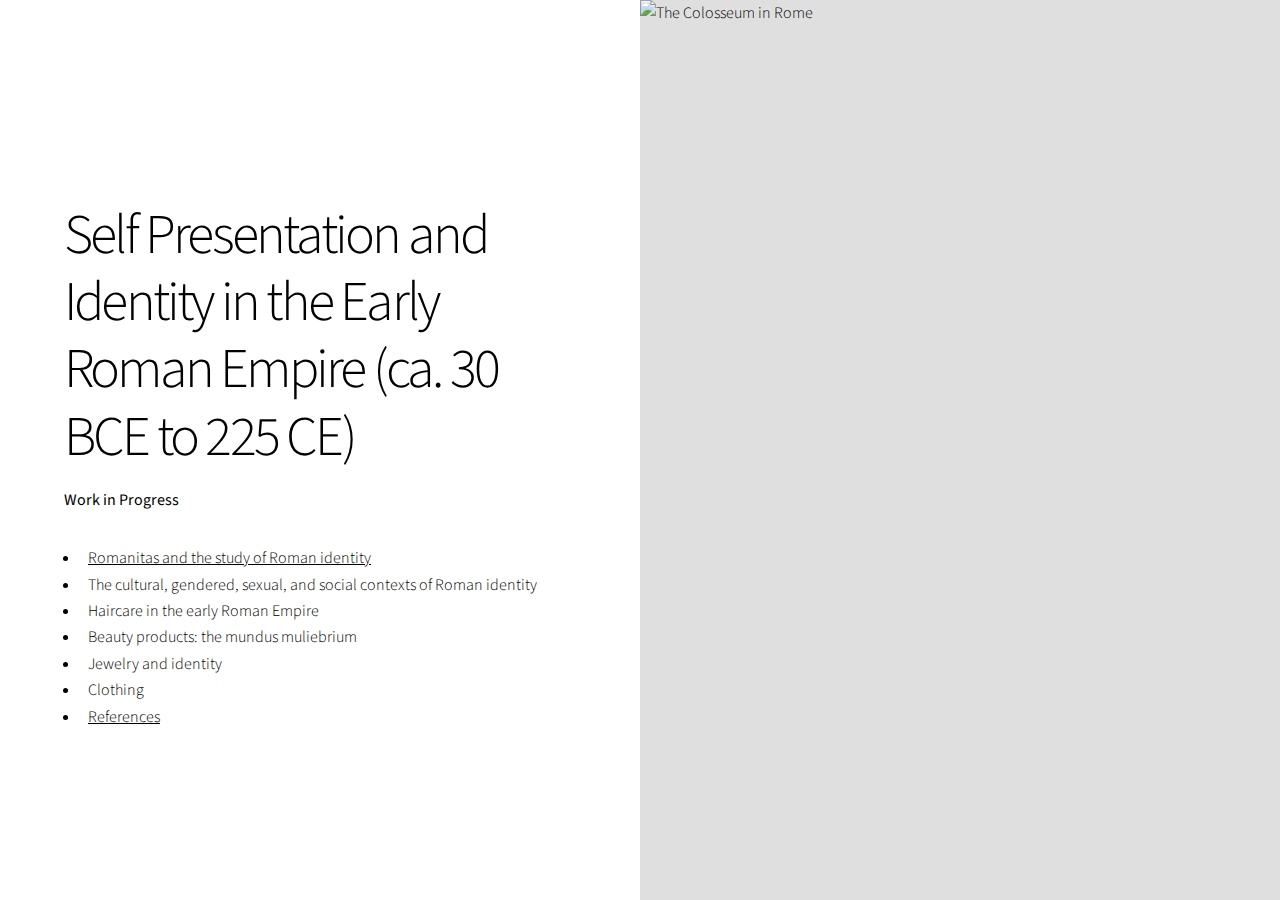
==== commit fb5a5194: "references.html created, some edits made" ====
--- a/index.html
+++ b/index.html
@@ -8,6 +8,7 @@
 
     <title>Self Presentation and Identity</title>
   </head>
+
   <body>
 
     <section class="banner style1 fullscreen orient-left">
@@ -18,13 +19,13 @@
         </p>
         <nav>
           <ul>
-            <li><a href="/romanitas.html">Romanitas and the study of Roman identity</a></li>
+            <li><a href="romanitas.html">Romanitas and the study of Roman identity</a></li>
             <li>The cultural, gendered, sexual, and social contexts of Roman identity</li>
             <li>Haircare in the early Roman Empire</li>
             <li>Beauty products: the mundus muliebrium</li>
             <li>Jewelry and identity</li>
             <li>Clothing</li>
-            <li>References</li>
+            <li><a href="references.html">References</a></li>
           </ul>
         </nav>
       </div>
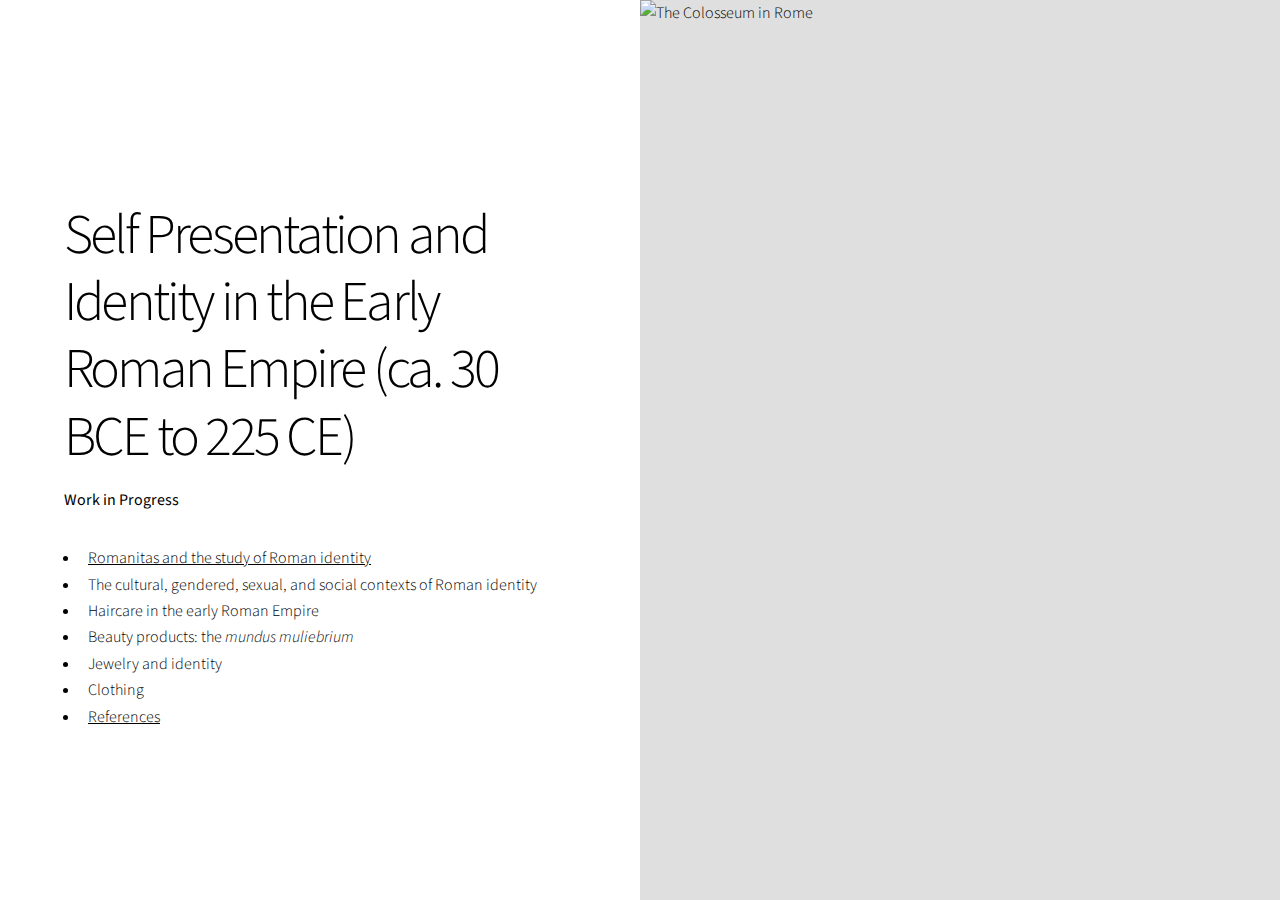
==== commit 54b67df5: "more resources" ====
--- a/index.html
+++ b/index.html
@@ -22,7 +22,7 @@
             <li><a href="romanitas.html">Romanitas and the study of Roman identity</a></li>
             <li>The cultural, gendered, sexual, and social contexts of Roman identity</li>
             <li>Haircare in the early Roman Empire</li>
-            <li>Beauty products: the mundus muliebrium</li>
+            <li>Beauty products: the <em>mundus muliebrium</em></li>
             <li>Jewelry and identity</li>
             <li>Clothing</li>
             <li><a href="references.html">References</a></li>
